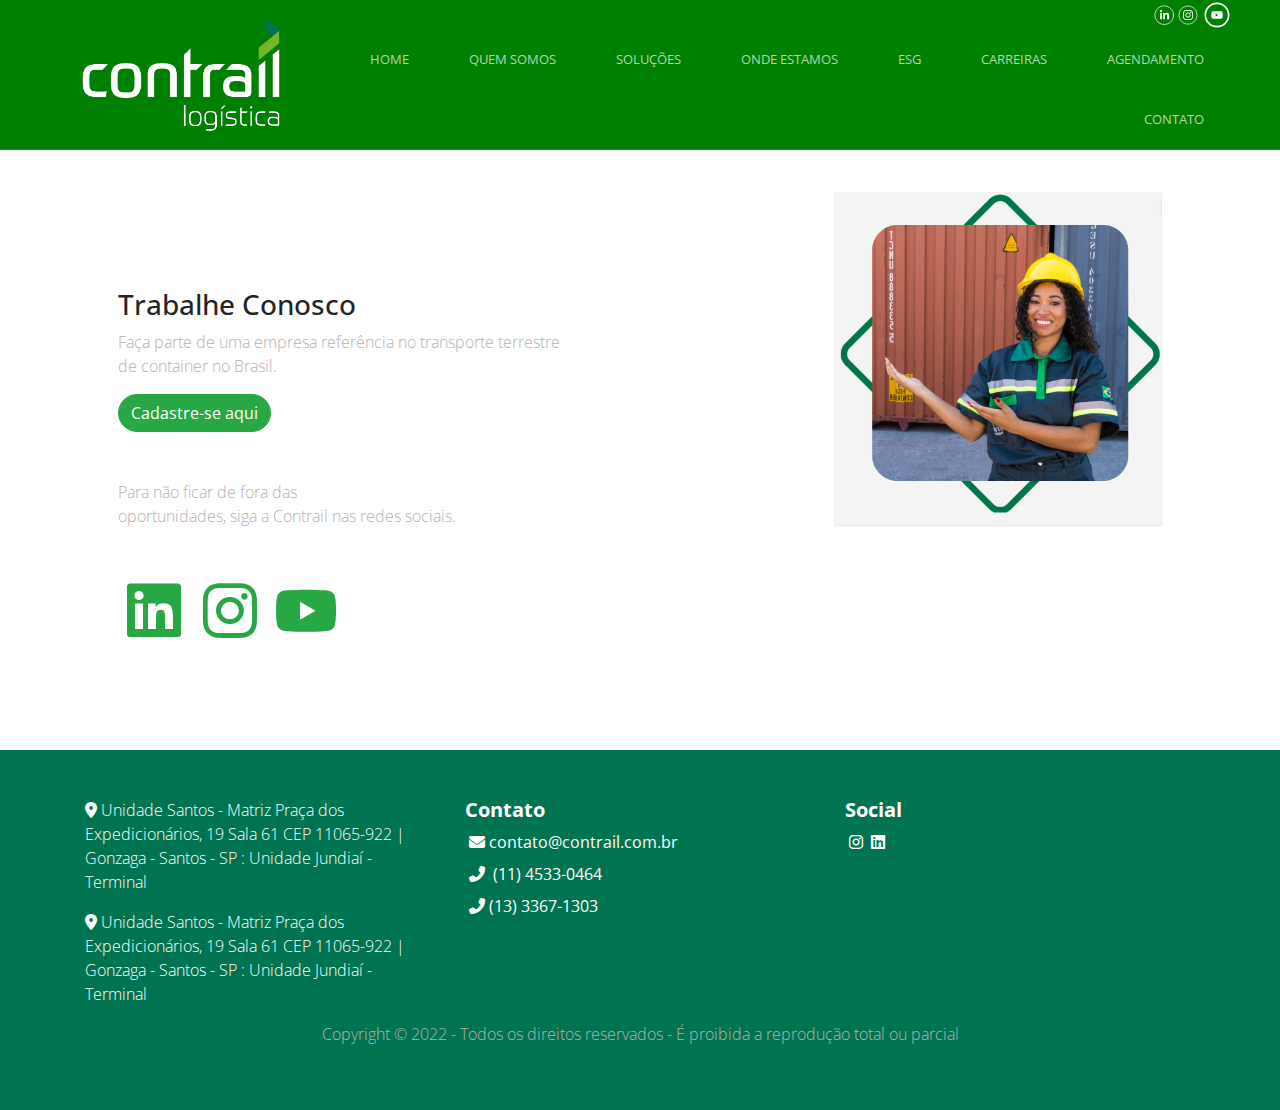
==== carreiras.html @ a0716fb5 "third commit" ====
<!doctype html>
<html lang="en">
  <head>
    <!-- Required meta tags -->
    <meta charset="utf-8">
    <meta name="viewport" content="width=device-width, initial-scale=1, shrink-to-fit=no">
    <link href="https://unpkg.com/aos@2.3.1/dist/aos.css" rel="stylesheet">
    <link href="https://fonts.googleapis.com/css?family=Open+Sans:300,400,700" rel="stylesheet">
    <link rel="stylesheet" href="https://cdnjs.cloudflare.com/ajax/libs/font-awesome/6.1.2/css/all.min.css">
    <link rel="stylesheet" href="fonts/icomoon/style.css">
<link href='https://unpkg.com/boxicons@2.1.2/css/boxicons.min.css' rel='stylesheet'>
    <link rel="stylesheet" href="css/owl.carousel.min.css">

    <!-- Bootstrap CSS -->
    <link rel="stylesheet" href="css/bootstrap.min.css">
    
    <!-- Style -->
    <link rel="stylesheet" href="css/style.css">

    <title>Website Menu #1</title>
  </head>
  <body>


    <div class="site-mobile-menu site-navbar-target">
      <div class="site-mobile-menu-header">
        <div class="site-mobile-menu-close mt-3">
          <span class="icon-close2 js-menu-toggle"></span>
        </div>
      </div>
      <div class="site-mobile-menu-body"></div>
    </div>
   
    
    <header class="site-navbar js-sticky-header site-navbar-target" role="banner">

      <div class="container-lg px-5">

        <div class="row align-items-center">
          
          <div class="col-6 col-xl-2 px-5">
            <h1 class="mb-0 site-logo">
              <a href="index.html">
                <img src="logo-2022-rgb.png" id="logoBranco" width="200px">
                <img src="logo-2022.png" id="logoPreto" width="210px">
              </a>
            </h1>
          </div>

          <div class="col-12 col-md-10 d-none d-xl-block">

            <nav class="site-navigation position-relative text-right" role="navigation">
              <div class="p-absolute text-right">
                <!-- LINKEDIN SVG -->
                <svg width="20px" height="20px" version="1.1" id="Layer_1" xmlns="http://www.w3.org/2000/svg" xmlns:xlink="http://www.w3.org/1999/xlink" x="0px" y="0px"
                   viewBox="0 0 40.9 40.4" enable-background="new 0 0 40.9 40.4" xml:space="preserve">
                <g id="XMLID_2094_">
                  <path id="XMLID_2101_" fill="none" stroke="#fff" stroke-width="1.5" stroke-miterlimit="10" d="M20.9,39.5L20.9,39.5
                    c-10.5,0-19-8.5-19-19v0c0-10.5,8.5-19,19-19h0c10.5,0,19,8.5,19,19v0C39.9,31,31.4,39.5,20.9,39.5z"/>
                  <g id="XMLID_2095_">
                    <g id="XMLID_2097_">
                      <rect id="XMLID_2100_" x="12.3" y="16.2" fill="#fff" width="3.9" height="12.7"/>
                      <ellipse id="XMLID_2098_" fill="#fff" cx="14.2" cy="12.2" rx="2.3" ry="2.3"/>
                    </g>
                    <path id="XMLID_2096_" fill="#fff" d="M22.5,22.3c0-1.8,0.8-2.9,2.4-2.9c1.4,0,2.1,1,2.1,2.9c0,1.8,0,6.7,0,6.7H31
                      c0,0,0-4.6,0-8.1c0-3.4-1.9-5.1-4.6-5.1c-2.7,0-3.8,2.1-3.8,2.1v-1.7h-3.8v12.7h3.8C22.5,28.9,22.5,24.2,22.5,22.3z"/>
                  </g>
                </g>
                </svg>
                <!-- INSTAGRAM SVG -->
                <svg width="20px" height="20px" version="1.1" id="Layer_1" xmlns="http://www.w3.org/2000/svg" xmlns:xlink="http://www.w3.org/1999/xlink" x="0px" y="0px"
                   viewBox="0 0 41.6 42.1" enable-background="new 0 0 41.6 42.1" xml:space="preserve">
                <g id="XMLID_2023_">
                  <path id="XMLID_2079_" fill="none" stroke="#fff" stroke-width="1.5" stroke-miterlimit="10" d="M20.8,40.2L20.8,40.2
                    c-10.5,0-19-8.5-19-19v0c0-10.5,8.5-19,19-19l0,0c10.5,0,19,8.5,19,19v0C39.8,31.7,31.3,40.2,20.8,40.2z"/>
                  <g id="XMLID_2024_">
                    <path id="XMLID_2076_" fill="#fff" d="M20.8,12.6c2.8,0,3.1,0,4.2,0.1c1,0,1.6,0.2,1.9,0.4c0.5,0.2,0.8,0.4,1.2,0.8
                      c0.4,0.4,0.6,0.7,0.8,1.2c0.1,0.4,0.3,0.9,0.4,1.9c0,1.1,0.1,1.4,0.1,4.2s0,3.1-0.1,4.2c0,1-0.2,1.6-0.4,1.9
                      c-0.2,0.5-0.4,0.8-0.8,1.2c-0.4,0.4-0.7,0.6-1.2,0.8c-0.4,0.1-0.9,0.3-1.9,0.4c-1.1,0.1-1.4,0.1-4.2,0.1s-3.1,0-4.2-0.1
                      c-1,0-1.6-0.2-1.9-0.4c-0.5-0.2-0.8-0.4-1.2-0.8c-0.4-0.4-0.6-0.7-0.8-1.2c-0.1-0.4-0.3-0.9-0.4-1.9c-0.1-1.1-0.1-1.4-0.1-4.2
                      s0-3.1,0.1-4.2c0-1,0.2-1.6,0.4-1.9c0.2-0.5,0.4-0.8,0.8-1.2c0.4-0.4,0.7-0.6,1.2-0.8c0.4-0.1,0.9-0.3,1.9-0.4
                      C17.7,12.6,18,12.6,20.8,12.6 M20.8,10.7c-2.8,0-3.2,0-4.3,0.1c-1.1,0.1-1.9,0.2-2.5,0.5c-0.7,0.3-1.3,0.6-1.8,1.2
                      c-0.6,0.6-0.9,1.2-1.2,1.8c-0.3,0.7-0.4,1.4-0.5,2.5c-0.1,1.1-0.1,1.5-0.1,4.3c0,2.8,0,3.2,0.1,4.3c0.1,1.1,0.2,1.9,0.5,2.5
                      c0.3,0.7,0.6,1.3,1.2,1.8c0.6,0.6,1.2,0.9,1.8,1.2c0.7,0.3,1.4,0.4,2.5,0.5c1.1,0.1,1.5,0.1,4.3,0.1c2.8,0,3.2,0,4.3-0.1
                      c1.1-0.1,1.9-0.2,2.5-0.5c0.7-0.3,1.3-0.6,1.8-1.2c0.6-0.6,0.9-1.2,1.2-1.8c0.3-0.7,0.4-1.4,0.5-2.5c0.1-1.1,0.1-1.5,0.1-4.3
                      c0-2.8,0-3.2-0.1-4.3c-0.1-1.1-0.2-1.9-0.5-2.5c-0.3-0.7-0.6-1.3-1.2-1.8c-0.6-0.6-1.2-0.9-1.8-1.2c-0.7-0.3-1.4-0.4-2.5-0.5
                      C24,10.7,23.6,10.7,20.8,10.7"/>
                    <path id="XMLID_2073_" fill="#fff" d="M20.8,15.8c-3,0-5.4,2.4-5.4,5.4c0,3,2.4,5.4,5.4,5.4c3,0,5.4-2.4,5.4-5.4
                      C26.1,18.2,23.7,15.8,20.8,15.8 M20.8,24.6c-1.9,0-3.5-1.6-3.5-3.5c0-1.9,1.6-3.5,3.5-3.5s3.5,1.6,3.5,3.5
                      C24.3,23.1,22.7,24.6,20.8,24.6"/>
                    <path id="XMLID_2025_" fill="#fff" d="M27.6,15.6c0,0.7-0.6,1.3-1.3,1.3c-0.7,0-1.3-0.6-1.3-1.3c0-0.7,0.6-1.3,1.3-1.3
                      C27,14.3,27.6,14.9,27.6,15.6"/>
                  </g>
                </g>
                </svg>
                <!-- YOUTUBE SVG -->
                <svg class="text-white" width="30px" height="30px" version="1.1" id="Layer_1" xmlns="http://www.w3.org/2000/svg" xmlns:xlink="http://www.w3.org/1999/xlink" x="0px" y="0px"
                   width="100px" height="100px" viewBox="0 0 100 100" enable-background="new 0 0 100 100" xml:space="preserve">
                <g>
                  <path fill="#fff" d="M-292.45,36.624c-1.409,0.833-2.966,1.44-4.625,1.768c-1.329-1.414-3.224-2.3-5.314-2.3
                    c-4.022,0-7.281,3.259-7.281,7.281c0,0.57,0.063,1.127,0.187,1.657c-6.05-0.301-11.415-3.2-15.008-7.606
                    c-0.628,1.076-0.986,2.328-0.986,3.662c0,2.524,1.285,4.754,3.241,6.06c-1.195-0.037-2.316-0.366-3.298-0.912
                    c-0.002,0.03-0.002,0.063-0.002,0.094c0,3.526,2.508,6.471,5.843,7.138c-0.614,0.168-1.255,0.258-1.92,0.258
                    c-0.468,0-0.924-0.047-1.368-0.131c0.927,2.891,3.613,4.997,6.8,5.055c-2.491,1.954-5.63,3.118-9.044,3.118
                    c-0.587,0-1.166-0.033-1.736-0.103c3.222,2.065,7.051,3.272,11.163,3.272c13.394,0,20.717-11.096,20.717-20.717
                    c0-0.315-0.008-0.63-0.021-0.943c1.422-1.026,2.656-2.308,3.632-3.768c-1.306,0.578-2.709,0.968-4.182,1.144
                    C-294.149,39.752-292.994,38.322-292.45,36.624z"/>
                  <path fill="#fff" d="M-310,8.225c-23.035,0-41.776,18.739-41.776,41.774S-333.035,91.775-310,91.775
                    s41.776-18.741,41.776-41.776S-286.965,8.225-310,8.225z M-310,86.035c-19.87,0-36.036-16.166-36.036-36.036
                    S-329.87,13.964-310,13.964s36.036,16.165,36.036,36.035S-290.13,86.035-310,86.035z"/>
                </g>
                <g>
                  <path fill="#fff" d="M-421.81,43.641l-0.432,5.749h-5.605v19.257h-7.377V49.39h-3.735v-5.749h3.735V39.33v-1.245
                    c0,0-0.264-6.364,7.377-6.708c3.713-0.166,6.806,0.671,6.806,0.671l-0.785,5.652c0,0-6.021-1.866-6.021,1.771v4.169H-421.81z"/>
                  <path fill="#fff" d="M-430.001,91.775c-23.033,0-41.774-18.741-41.774-41.776s18.741-41.774,41.774-41.774
                    c23.035,0,41.776,18.739,41.776,41.774S-406.966,91.775-430.001,91.775z M-430.001,13.964c-19.87,0-36.035,16.165-36.035,36.035
                    s16.165,36.036,36.035,36.036c19.872,0,36.036-16.166,36.036-36.036S-410.129,13.964-430.001,13.964z"/>
                </g>
                <g>
                  <path fill="#fff" d="M-197.374,47.231v5.754h8.038c-0.618,3.468-3.623,5.99-8.038,5.99c-4.868,0-8.823-4.118-8.823-8.988
                    c0-4.865,3.955-8.978,8.823-8.978c2.193,0,4.157,0.757,5.704,2.23v0.012l4.16-4.159c-2.557-2.379-5.883-3.842-9.864-3.842
                    c-8.149,0-14.749,6.6-14.749,14.744c0,8.152,6.6,14.754,14.749,14.754c8.519,0,14.158-5.994,14.158-14.419
                    c0-1.08-0.102-2.113-0.284-3.099H-197.374z"/>
                  <polygon fill="#fff" points="-172.485,43.547 -176.172,43.547 -176.172,48.156 -180.783,48.156 -180.783,51.842 
                    -176.172,51.842 -176.172,56.453 -172.485,56.453 -172.485,51.842 -167.876,51.842 -167.876,48.156 -172.485,48.156   "/>
                  <path fill="#fff" d="M-189.999,8.225c-23.035,0-41.776,18.739-41.776,41.774s18.741,41.776,41.776,41.776
                    s41.774-18.741,41.774-41.776S-166.964,8.225-189.999,8.225z M-189.999,86.035c-19.87,0-36.036-16.166-36.036-36.036
                    s16.166-36.035,36.036-36.035s36.034,16.165,36.034,36.035S-170.129,86.035-189.999,86.035z"/>
                </g>
                <linearGradient id="SVGID_1_" gradientUnits="userSpaceOnUse" x1="-99.5264" y1="79.5264" x2="-40.474" y2="20.474">
                  <stop  offset="0" style="stop-color:#fff"/>
                  <stop  offset="0.4002" style="stop-color:#fff"/>
                  <stop  offset="1" style="stop-color:#fff"/>
                </linearGradient>
                <path fill="#fff" d="M-51.857,37.455c-0.488-1.257-1.145-2.326-2.207-3.391c-1.066-1.063-2.133-1.72-3.393-2.209
                  c-1.219-0.471-2.611-0.796-4.648-0.888c-2.041-0.095-2.695-0.115-7.895-0.115s-5.855,0.021-7.896,0.115
                  c-2.037,0.092-3.428,0.417-4.646,0.888c-1.262,0.489-2.328,1.146-3.395,2.209c-1.063,1.064-1.717,2.134-2.205,3.391
                  c-0.473,1.219-0.799,2.612-0.891,4.649c-0.094,2.042-0.117,2.694-0.117,7.895s0.023,5.853,0.117,7.895
                  c0.092,2.04,0.418,3.431,0.891,4.648c0.488,1.26,1.143,2.329,2.205,3.392c1.066,1.065,2.133,1.721,3.395,2.211
                  c1.219,0.471,2.609,0.796,4.646,0.89c2.041,0.091,2.697,0.115,7.896,0.115s5.854-0.024,7.895-0.115
                  c2.037-0.094,3.43-0.419,4.648-0.89c1.26-0.49,2.326-1.146,3.393-2.211c1.063-1.063,1.719-2.132,2.207-3.392
                  c0.477-1.218,0.795-2.608,0.889-4.648c0.096-2.042,0.117-2.694,0.117-7.895s-0.021-5.853-0.117-7.895
                  C-51.063,40.067-51.381,38.674-51.857,37.455z M-54.412,57.738c-0.086,1.865-0.398,2.88-0.662,3.556
                  c-0.346,0.894-0.76,1.53-1.432,2.199c-0.672,0.671-1.307,1.086-2.201,1.436c-0.678,0.262-1.688,0.571-3.555,0.657
                  c-2.02,0.094-2.625,0.112-7.738,0.112c-5.115,0-5.721-0.019-7.738-0.112c-1.869-0.086-2.879-0.396-3.557-0.657
                  c-0.893-0.35-1.529-0.765-2.199-1.436c-0.67-0.669-1.086-1.306-1.434-2.199c-0.26-0.676-0.572-1.69-0.66-3.556
                  c-0.092-2.021-0.109-2.625-0.109-7.739c0-5.112,0.018-5.718,0.109-7.735c0.088-1.867,0.4-2.882,0.66-3.557
                  c0.348-0.893,0.762-1.533,1.434-2.201c0.67-0.67,1.307-1.087,2.199-1.433c0.678-0.264,1.688-0.575,3.557-0.66
                  c2.02-0.091,2.623-0.111,7.738-0.111c5.113,0,5.719,0.021,7.738,0.111c1.867,0.085,2.877,0.396,3.555,0.66
                  c0.895,0.346,1.529,0.763,2.201,1.433c0.672,0.668,1.086,1.309,1.432,2.201c0.264,0.675,0.576,1.689,0.662,3.557
                  c0.09,2.018,0.109,2.623,0.109,7.735C-54.303,55.113-54.322,55.717-54.412,57.738z M-70,40.169c-5.434,0-9.834,4.398-9.834,9.83
                  s4.4,9.834,9.834,9.834c5.432,0,9.832-4.402,9.832-9.834S-64.568,40.169-70,40.169z M-70,56.384c-3.527,0-6.383-2.859-6.383-6.385
                  c0-3.524,2.855-6.383,6.383-6.383c3.525,0,6.381,2.858,6.381,6.383C-63.619,53.524-66.475,56.384-70,56.384z M-57.48,39.78
                  c0,1.267-1.029,2.298-2.299,2.298s-2.297-1.031-2.297-2.298c0-1.271,1.027-2.301,2.297-2.301S-57.48,38.51-57.48,39.78z
                   M-70.002,8.225c-23.035,0-41.773,18.739-41.773,41.774s18.738,41.776,41.773,41.776c23.037,0,41.777-18.741,41.777-41.776
                  S-46.965,8.225-70.002,8.225z M-70.002,86.035c-19.869,0-36.033-16.166-36.033-36.036s16.164-36.035,36.033-36.035
                  c19.871,0,36.037,16.165,36.037,36.035S-50.131,86.035-70.002,86.035z"/>
                <g>
                  <path fill="#fff" d="M-179.221,154.703c-2.369-2.229-5.414-3.267-7.566-3.527c-2.057-0.247-5.549-0.408-9.277,1.167
                    c-4.008,1.695-5.9,4.466-6.816,5.885c-0.918,1.418-1.904,4.221-1.82,6.573c0.084,2.339,0.439,3.726,1.318,5.309
                    c1.061,1.9,2.629,2.601,2.943,2.769c0.318,0.167,0.662,0.219,0.93,0.06c0.332-0.201,0.365-0.561,0.416-0.678
                    s0.361-1.39,0.451-1.775c0.107-0.469-0.021-0.61-0.75-1.553c-0.91-1.177-1.303-3.396-0.9-5.665
                    c0.225-1.285,0.811-2.694,1.582-3.889c0.592-0.913,1.307-1.69,1.971-2.236c1.535-1.26,4.43-2.678,8.002-2.377
                    c3.57,0.301,5.516,1.761,6.832,3.629c1.318,1.87,1.602,4.989,0.918,8.576c-0.684,3.588-2.152,5.407-3.119,6.308
                    c-0.969,0.901-1.889,1.436-3.656,1.421c-1.973-0.021-3.104-1.638-3.27-2.837c-0.098-0.702-0.018-1.251,0.816-4.039
                    c0.969-3.232,1.336-4.288,1.053-5.957c-0.322-1.891-2-2.603-3.42-2.32c-1.502,0.301-3.121,1.786-3.506,4.307
                    c-0.41,2.69,0.6,4.736,0.6,4.736s-1.617,6.859-1.717,7.293s-1.318,5.074-1.471,6.876c-0.148,1.804,0.193,5.294,0.26,5.794
                    c0.02,0.141,0.051,0.236,0.09,0.298c0.055,0.091,0.191,0.187,0.361,0.095c0.121-0.064,0.273-0.312,0.389-0.459
                    c0.15-0.2,0.826-1.102,1.488-2.146c0.49-0.776,0.963-1.648,1.268-2.287c0.717-1.503,1.02-2.771,1.02-2.771l1.426-5.514
                    c0.936,1.635,3.152,2.595,4.947,2.67c1.957,0.082,4.279-0.335,6.502-1.922c2.217-1.582,3.621-4.078,4.197-5.48
                    c0.504-1.229,0.994-2.755,1.223-4.389c0.186-1.293,0.242-2.374,0.201-3.763C-175.391,159.821-176.914,156.874-179.221,154.703z"/>
                  <path fill="#fff" d="M-190,128.225c-23.035,0-41.775,18.739-41.775,41.774s18.74,41.776,41.775,41.776
                    s41.775-18.741,41.775-41.776S-166.965,128.225-190,128.225z M-190,206.035c-19.869,0-36.035-16.166-36.035-36.036
                    s16.166-36.035,36.035-36.035c19.871,0,36.035,16.165,36.035,36.035S-170.129,206.035-190,206.035z"/>
                </g>
                <g>
                  <path fill="#fff" d="M-430.001,128.225c-23.035,0-41.774,18.74-41.774,41.774c0,23.035,18.739,41.776,41.774,41.776
                    s41.776-18.741,41.776-41.776C-388.225,146.965-406.966,128.225-430.001,128.225z M-430.001,206.035
                    c-19.87,0-36.034-16.166-36.034-36.036s16.164-36.035,36.034-36.035s36.036,16.165,36.036,36.035S-410.131,206.035-430.001,206.035
                    z"/>
                  <path fill="#fff" d="M-442.802,156.397c-6.699,6.699-7.419,17.105-2.174,24.608l-2.3,7.074l7.072-2.302
                    c7.504,5.245,17.91,4.524,24.608-2.173c7.512-7.514,7.512-19.694,0-27.208C-423.107,148.887-435.289,148.887-442.802,156.397z
                     M-417.839,176.74c-0.176,1.223-0.329,1.398-1.308,2.258c-1.047,0.914-2.42,1.271-3.42,1.383c-0.997,0.11-2.218-0.045-4.525-0.934
                    c-2.31-0.887-5.015-2.529-7.5-4.859c-2.487-2.33-5.55-7.101-5.638-9.32s0.858-3.75,1.591-4.726
                    c0.732-0.978,1.502-0.938,2.832-0.927c0.808,0.009,0.985,0.298,1.153,0.658c0.434,0.934,1.665,3.727,1.776,4.004
                    c0.131,0.332,0.363,0.688,0.03,1.465c-0.334,0.775-1.563,2.012-1.563,2.012c-0.242,0.296-0.235,0.614,0.186,1.191
                    c0.422,0.576,1.629,2.309,3.484,3.912c1.36,1.176,3.887,2.387,4.29,2.53c0.518,0.185,0.711-0.097,0.711-0.097
                    s1.496-1.787,1.939-2.338c0.479-0.598,0.951-0.34,0.951-0.34l4.521,2.174c0.266,0.122,0.393,0.215,0.495,0.334
                    c0.147,0.17,0.135,0.51,0.135,0.51L-417.839,176.74z"/>
                </g>
                <g>
                  <path fill="#fff" d="M63.377,37.846c-8.65-0.678-18.104-0.678-26.75,0c-2.705,0.33-4.744,2.15-5.266,4.828
                    c-0.613,4.678-0.613,9.975-0.002,14.652c0.523,2.678,2.563,4.497,5.268,4.828c8.646,0.679,18.1,0.678,26.75,0
                    c2.701-0.333,4.738-2.147,5.264-4.828c0.609-4.68,0.609-9.973,0-14.652C68.115,39.994,66.078,38.18,63.377,37.846z M45.416,55.151
                    V44.85L54.584,50L45.416,55.151z"/>
                  <path fill="#fff" d="M50,8.225c-23.035,0-41.775,18.74-41.775,41.774c0,23.035,18.74,41.776,41.775,41.776
                    s41.775-18.741,41.775-41.776C91.775,26.965,73.035,8.225,50,8.225z M50,86.035c-19.871,0-36.035-16.166-36.035-36.036
                    S30.129,13.965,50,13.965c19.869,0,36.035,16.164,36.035,36.034S69.869,86.035,50,86.035z"/>
                </g>
                <g>
                  <path fill="#fff" d="M-310.001,128.225c-23.035,0-41.774,18.74-41.774,41.774c0,23.035,18.739,41.777,41.774,41.777
                    c23.035,0,41.777-18.742,41.777-41.777C-268.224,146.965-286.966,128.225-310.001,128.225z M-310.001,206.036
                    c-19.87,0-36.034-16.166-36.034-36.037c0-19.87,16.164-36.034,36.034-36.034c19.871,0,36.037,16.164,36.037,36.034
                    C-273.964,189.87-290.13,206.036-310.001,206.036z"/>
                  <rect x="-325.405" y="163.853" fill="#1276BA" width="6.749" height="21.711"/>
                  <path fill="#1276BA" d="M-321.987,154.438c-2.179,0-3.596,1.466-3.596,3.374c0,1.866,1.376,3.375,3.508,3.375
                    c2.263,0,3.64-1.509,3.64-3.375C-318.48,155.903-319.813,154.438-321.987,154.438z"/>
                  <path fill="#1276BA" d="M-302.19,163.362c-3.636,0-5.812,2.087-6.702,3.505h-0.135l-0.311-3.015h-5.857
                    c0.086,1.951,0.176,4.218,0.176,6.926v14.785h6.749v-12.521c0-0.621,0.043-1.243,0.223-1.688c0.487-1.242,1.597-2.53,3.462-2.53
                    c2.442,0,3.421,1.91,3.421,4.708v12.031h6.748v-12.83C-294.417,166.338-297.745,163.362-302.19,163.362z"/>
                </g>
                <g>
                  <path fill-rule="evenodd" clip-rule="evenodd" fill="#E54D8C" d="M50,128.225c-23.035,0-41.775,18.74-41.775,41.774
                    c0,23.035,18.74,41.776,41.775,41.776s41.775-18.741,41.775-41.776C91.775,146.965,73.035,128.225,50,128.225z M50,206.035
                    c-19.871,0-36.035-16.166-36.035-36.036S30.129,133.965,50,133.965c19.869,0,36.035,16.164,36.035,36.034
                    S69.869,206.035,50,206.035z"/>
                  <path fill-rule="evenodd" clip-rule="evenodd" fill="#E54D8C" d="M57.383,172.345c2.648,7.27,3.725,13.188,3.932,14.419
                    c4.543-3.067,7.777-7.928,8.68-13.554C69.303,172.991,63.727,171.33,57.383,172.345z"/>
                  <path fill-rule="evenodd" clip-rule="evenodd" fill="#E54D8C" d="M53.457,173.324c-11.422,3.975-15.521,11.886-15.885,12.629
                    c3.432,2.674,7.748,4.27,12.43,4.27c2.805,0,5.479-0.572,7.91-1.606c-0.303-1.775-1.479-7.958-4.32-15.336
                    C53.547,173.294,53.502,173.309,53.457,173.324z"/>
                  <path fill-rule="evenodd" clip-rule="evenodd" fill="#E54D8C" d="M51.418,170.176c0.264-0.084,0.529-0.164,0.797-0.239
                    c-0.508-1.149-1.063-2.3-1.643-3.433c-10.111,3.022-19.926,2.896-20.811,2.877c-0.006,0.206-0.012,0.412-0.012,0.619
                    c0,5.193,1.973,9.937,5.205,13.521C35.416,182.738,40.973,173.549,51.418,170.176z"/>
                  <path fill-rule="evenodd" clip-rule="evenodd" fill="#E54D8C" d="M48.9,163.394c-3.355-5.956-6.975-10.964-7.508-11.696
                    c-5.668,2.67-9.9,7.886-11.213,14.16C31.084,165.869,39.428,165.906,48.9,163.394z"/>
                  <path fill-rule="evenodd" clip-rule="evenodd" fill="#E54D8C" d="M63.424,154.872c-3.576-3.168-8.277-5.095-13.422-5.095
                    c-1.635,0-3.225,0.195-4.746,0.563c0.561,0.748,4.236,5.749,7.555,11.838C60.014,159.482,63.063,155.391,63.424,154.872z"/>
                  <path fill-rule="evenodd" clip-rule="evenodd" fill="#E54D8C" d="M54.369,165.185c0.471,0.964,0.922,1.943,1.342,2.929
                    c0.15,0.351,0.295,0.698,0.438,1.045c6.738-0.847,13.434,0.51,14.1,0.65c-0.045-4.773-1.752-9.156-4.572-12.598
                    C65.248,157.787,61.855,162.131,54.369,165.185z"/>
                </g>
                <g>
                  <path fill="#37475D" d="M-70,128.225c-23.035,0-41.775,18.741-41.775,41.774c0,23.035,18.74,41.776,41.775,41.776
                    s41.775-18.741,41.775-41.776C-28.225,146.966-46.965,128.225-70,128.225z M-70,206.035c-19.871,0-36.035-16.164-36.035-36.036
                    c0-19.87,16.164-36.034,36.035-36.034c19.869,0,36.035,16.164,36.035,36.034C-33.965,189.871-50.131,206.035-70,206.035z"/>
                  <path fill="#37475D" d="M-61.416,179.734c-0.105-0.303-0.258-0.469-0.494-0.527c-0.252-0.063-0.533,0.021-0.854,0.149
                    c-0.43,0.174-1.291,0.44-2.166,0.462c-0.91,0-2.387-0.619-2.387-2.857v-8.914h5.584c0.369,0,0.668-0.299,0.668-0.667v-5.472
                    c0-0.37-0.299-0.667-0.668-0.667h-5.557v-7.709c0-0.37-0.301-0.669-0.67-0.669h-4.748c-0.637,0-1.023,0.356-1.074,1.093
                    c-0.193,2.754-1.494,6.375-5.646,7.839c-0.451,0.16-0.754,0.586-0.754,1.068v4.552c0,0.368,0.299,0.669,0.668,0.669h3.184v9.64
                    c0,3.47,1.758,9.413,9.842,9.413h0.266c2.404-0.039,5.094-0.88,6.254-2.119c0.246-0.263,0.145-0.637,0.023-0.98L-61.416,179.734z"
                    />
                </g>
                </svg>

              </div>
              <ul class="site-menu main-menu js-clone-nav mr-auto d-none d-lg-block">
                <li class="mx-2" ><a href="index.html" class="nav-link">HOME</a></li>
                <li class="mx-2"><a href="quemsomos.html" class="nav-link">QUEM SOMOS</a></li>
                
                
                <li class="mx-2"><a href="solucoes.html" class="nav-link">SOLUÇÕES</a></li>
                <li class="mx-2"><a href="ondeestamos.html" class="nav-link">ONDE ESTAMOS</a></li>
                <li class="mx-2"><a href="esg.html" class="nav-link">ESG</a></li>
                <li class="mx-2"><a href="carreiras.html" class="nav-link">CARREIRAS</a></li>
                <li class="mx-2"><a href="http://contrail.sistemasloginfo.com.br/" class="nav-link">AGENDAMENTO</a></li>
                <li class="mx-2"><a href="">CONTATO</a></li>
                
               <!--  <li><a href="#contact-section" class="nav-link">AGENDAMENTO</a></li> -->
                <!-- <li><a href="#contact-section" class="nav-link">CONTATO</a></li>
                <li class="social"><a href="#contact-section" class="nav-link"><span class="icon-facebook"></span></a></li>
                <li class="social"><a href="#contact-section" class="nav-link"><span class="icon-twitter"></span></a></li>
                <li class="social"><a href="#contact-section" class="nav-link"><span class="icon-linkedin"></span></a></li> -->
              </ul>
            </nav>
          </div>


          <div class="col-6 d-inline-block d-xl-none ml-md-0 py-3" style="position: relative; top: 3px;"><a href="#" class="site-menu-toggle js-menu-toggle float-right"><span class="icon-menu h3"></span></a></div>
        </div>
      </div>      
    </header>
    <br><br>
    <div class="p-5 bg-white" >
      <div class="container p-5">
        <div class="row pt-5">
          <div class="col-md-8 pt-5">
            <h3 class="mt-5">Trabalhe Conosco</h3>
            <p>Faça parte de uma empresa referência no transporte terrestre<br> de container no Brasil.</p>
            <button class="btn btn-success rounded-pill">Cadastre-se aqui</button><br>
            <p class="mt-5">Para não ficar de fora das<br> oportunidades, siga a Contrail nas redes sociais.</p><br>
            <i class='text-success display-3 bx bxl-linkedin-square'></i>
            <i class='text-success display-3  bx bxl-instagram' ></i>
            <i class='text-success display-3 bx bxl-youtube' ></i>
          </div>
          <div class="col-md-4" id="carreiras_foto" data-aos="flip-left">
            <img class="img-fluid" src="menina.png">
          </div>
        </div>
      </div>
    </div>
   
    <!-- footer -->
  <div class="" style="background:#007351;">
  <footer class="container py-5">
    <div class="row">
      <div class="col-4">
        <p class="text-white">
          <i class="fa-solid fa-location-dot"></i>
        Unidade Santos - Matriz
        Praça dos Expedicionários, 19 Sala 61
        CEP 11065-922 | Gonzaga - Santos - SP
         : Unidade Jundiaí - Terminal
       </p>
        <p class="text-white">
          <i class="fa-solid fa-location-dot"></i>
        Unidade Santos - Matriz
        Praça dos Expedicionários, 19 Sala 61
        CEP 11065-922 | Gonzaga - Santos - SP
         : Unidade Jundiaí - Terminal
       </p>
      </div>

      <div class="col-4">
        <h5 class="text-white font-weight-bold">Contato</h5>
        <ul class="nav flex-column text-white ">
          <li class="nav-item mb-2"><a href="#" class="nav-link p-0 text-white "><i class="m-1 fa-solid fa-envelope"></i>contato@contrail.com.br</a></li>
          <li class="nav-item mb-2"><a href="#" class="nav-link p-0 text-white "><i class="m-1 fa-solid fa-phone-flip"></i> (11) 4533-0464</a></li>
          <li class="nav-item mb-2"><a href="#" class="nav-link p-0 text-white "><i class="m-1 fa-solid fa-phone-flip"></i>(13) 3367-1303</a></li>
        </ul>
      </div>

      <div class="col-4">
        <h5 class="text-white font-weight-bold">Social</h5>
        <div class="text-white d-flex">
          <i class="m-1 fa-brands fa-instagram"></i>
          <i class="m-1 fa-brands fa-linkedin"></i>
        </div>
      </div>
    </div>
    <div class="container text-center">
      <p>Copyright © 2022 - Todos os direitos reservados - É proibida a reprodução total ou parcial</p>
    </div>
  </footer>
</div>

    <script src="https://unpkg.com/aos@2.3.1/dist/aos.js"></script>
    <script>
      AOS.init();
    </script>
    <script src="js/jquery-3.3.1.min.js"></script>
    <script src="js/popper.min.js"></script>
    <script src="js/bootstrap.min.js"></script>
    <script src="js/jquery.sticky.js"></script>
    <script src="js/main.js"></script>
<script>
$( document ).ready(function() {
           $('#logoPreto').hide();
        $('#logoBranco').show();
});
  $(window).scroll(function() {
    var height = $(window).scrollTop();

    if(height  > 0) {
        $('#logoPreto').show();
        $('#logoBranco').hide();
    }else{
        $('#logoPreto').hide();
        $('#logoBranco').show();   
    }
});
</script>
  </body>
</html>
---- fonts/icomoon/style.css ----
@font-face {
  font-family: 'icomoon';
  src:  url('fonts/icomoon.eot?10si43');
  src:  url('fonts/icomoon.eot?10si43#iefix') format('embedded-opentype'),
    url('fonts/icomoon.ttf?10si43') format('truetype'),
    url('fonts/icomoon.woff?10si43') format('woff'),
    url('fonts/icomoon.svg?10si43#icomoon') format('svg');
  font-weight: normal;
  font-style: normal;
}

[class^="icon-"], [class*=" icon-"] {
  /* use !important to prevent issues with browser extensions that change fonts */
  font-family: 'icomoon' !important;
  speak: none;
  font-style: normal;
  font-weight: normal;
  font-variant: normal;
  text-transform: none;
  line-height: 1;

  /* Better Font Rendering =========== */
  -webkit-font-smoothing: antialiased;
  -moz-osx-font-smoothing: grayscale;
}

.icon-asterisk:before {
  content: "\f069";
}
.icon-plus:before {
  content: "\f067";
}
.icon-question:before {
  content: "\f128";
}
.icon-minus:before {
  content: "\f068";
}
.icon-glass:before {
  content: "\f000";
}
.icon-music:before {
  content: "\f001";
}
.icon-search:before {
  content: "\f002";
}
.icon-envelope-o:before {
  content: "\f003";
}
.icon-heart:before {
  content: "\f004";
}
.icon-star:before {
  content: "\f005";
}
.icon-star-o:before {
  content: "\f006";
}
.icon-user:before {
  content: "\f007";
}
.icon-film:before {
  content: "\f008";
}
.icon-th-large:before {
  content: "\f009";
}
.icon-th:before {
  content: "\f00a";
}
.icon-th-list:before {
  content: "\f00b";
}
.icon-check:before {
  content: "\f00c";
}
.icon-close:before {
  content: "\f00d";
}
.icon-remove:before {
  content: "\f00d";
}
.icon-times:before {
  content: "\f00d";
}
.icon-search-plus:before {
  content: "\f00e";
}
.icon-search-minus:before {
  content: "\f010";
}
.icon-power-off:before {
  content: "\f011";
}
.icon-signal:before {
  content: "\f012";
}
.icon-cog:before {
  content: "\f013";
}
.icon-gear:before {
  content: "\f013";
}
.icon-trash-o:before {
  content: "\f014";
}
.icon-home:before {
  content: "\f015";
}
.icon-file-o:before {
  content: "\f016";
}
.icon-clock-o:before {
  content: "\f017";
}
.icon-road:before {
  content: "\f018";
}
.icon-download:before {
  content: "\f019";
}
.icon-arrow-circle-o-down:before {
  content: "\f01a";
}
.icon-arrow-circle-o-up:before {
  content: "\f01b";
}
.icon-inbox:before {
  content: "\f01c";
}
.icon-play-circle-o:before {
  content: "\f01d";
}
.icon-repeat:before {
  content: "\f01e";
}
.icon-rotate-right:before {
  content: "\f01e";
}
.icon-refresh:before {
  content: "\f021";
}
.icon-list-alt:before {
  content: "\f022";
}
.icon-lock:before {
  content: "\f023";
}
.icon-flag:before {
  content: "\f024";
}
.icon-headphones:before {
  content: "\f025";
}
.icon-volume-off:before {
  content: "\f026";
}
.icon-volume-down:before {
  content: "\f027";
}
.icon-volume-up:before {
  content: "\f028";
}
.icon-qrcode:before {
  content: "\f029";
}
.icon-barcode:before {
  content: "\f02a";
}
.icon-tag:before {
  content: "\f02b";
}
.icon-tags:before {
  content: "\f02c";
}
.icon-book:before {
  content: "\f02d";
}
.icon-bookmark:before {
  content: "\f02e";
}
.icon-print:before {
  content: "\f02f";
}
.icon-camera:before {
  content: "\f030";
}
.icon-font:before {
  content: "\f031";
}
.icon-bold:before {
  content: "\f032";
}
.icon-italic:before {
  content: "\f033";
}
.icon-text-height:before {
  content: "\f034";
}
.icon-text-width:before {
  content: "\f035";
}
.icon-align-left:before {
  content: "\f036";
}
.icon-align-center:before {
  content: "\f037";
}
.icon-align-right:before {
  content: "\f038";
}
.icon-align-justify:before {
  content: "\f039";
}
.icon-list:before {
  content: "\f03a";
}
.icon-dedent:before {
  content: "\f03b";
}
.icon-outdent:before {
  content: "\f03b";
}
.icon-indent:before {
  content: "\f03c";
}
.icon-video-camera:before {
  content: "\f03d";
}
.icon-image:before {
  content: "\f03e";
}
.icon-photo:before {
  content: "\f03e";
}
.icon-picture-o:before {
  content: "\f03e";
}
.icon-pencil:before {
  content: "\f040";
}
.icon-map-marker:before {
  content: "\f041";
}
.icon-adjust:before {
  content: "\f042";
}
.icon-tint:before {
  content: "\f043";
}
.icon-edit:before {
  content: "\f044";
}
.icon-pencil-square-o:before {
  content: "\f044";
}
.icon-share-square-o:before {
  content: "\f045";
}
.icon-check-square-o:before {
  content: "\f046";
}
.icon-arrows:before {
  content: "\f047";
}
.icon-step-backward:before {
  content: "\f048";
}
.icon-fast-backward:before {
  content: "\f049";
}
.icon-backward:before {
  content: "\f04a";
}
.icon-play:before {
  content: "\f04b";
}
.icon-pause:before {
  content: "\f04c";
}
.icon-stop:before {
  content: "\f04d";
}
.icon-forward:before {
  content: "\f04e";
}
.icon-fast-forward:before {
  content: "\f050";
}
.icon-step-forward:before {
  content: "\f051";
}
.icon-eject:before {
  content: "\f052";
}
.icon-chevron-left:before {
  content: "\f053";
}
.icon-chevron-right:before {
  content: "\f054";
}
.icon-plus-circle:before {
  content: "\f055";
}
.icon-minus-circle:before {
  content: "\f056";
}
.icon-times-circle:before {
  content: "\f057";
}
.icon-check-circle:before {
  content: "\f058";
}
.icon-question-circle:before {
  content: "\f059";
}
.icon-info-circle:before {
  content: "\f05a";
}
.icon-crosshairs:before {
  content: "\f05b";
}
.icon-times-circle-o:before {
  content: "\f05c";
}
.icon-check-circle-o:before {
  content: "\f05d";
}
.icon-ban:before {
  content: "\f05e";
}
.icon-arrow-left:before {
  content: "\f060";
}
.icon-arrow-right:before {
  content: "\f061";
}
.icon-arrow-up:before {
  content: "\f062";
}
.icon-arrow-down:before {
  content: "\f063";
}
.icon-mail-forward:before {
  content: "\f064";
}
.icon-share:before {
  content: "\f064";
}
.icon-expand:before {
  content: "\f065";
}
.icon-compress:before {
  content: "\f066";
}
.icon-exclamation-circle:before {
  content: "\f06a";
}
.icon-gift:before {
  content: "\f06b";
}
.icon-leaf:before {
  content: "\f06c";
}
.icon-fire:before {
  content: "\f06d";
}
.icon-eye:before {
  content: "\f06e";
}
.icon-eye-slash:before {
  content: "\f070";
}
.icon-exclamation-triangle:before {
  content: "\f071";
}
.icon-warning:before {
  content: "\f071";
}
.icon-plane:before {
  content: "\f072";
}
.icon-calendar:before {
  content: "\f073";
}
.icon-random:before {
  content: "\f074";
}
.icon-comment:before {
  content: "\f075";
}
.icon-magnet:before {
  content: "\f076";
}
.icon-chevron-up:before {
  content: "\f077";
}
.icon-chevron-down:before {
  content: "\f078";
}
.icon-retweet:before {
  content: "\f079";
}
.icon-shopping-cart:before {
  content: "\f07a";
}
.icon-folder:before {
  content: "\f07b";
}
.icon-folder-open:before {
  content: "\f07c";
}
.icon-arrows-v:before {
  content: "\f07d";
}
.icon-arrows-h:before {
  content: "\f07e";
}
.icon-bar-chart:before {
  content: "\f080";
}
.icon-bar-chart-o:before {
  content: "\f080";
}
.icon-twitter-square:before {
  content: "\f081";
}
.icon-facebook-square:before {
  content: "\f082";
}
.icon-camera-retro:before {
  content: "\f083";
}
.icon-key:before {
  content: "\f084";
}
.icon-cogs:before {
  content: "\f085";
}
.icon-gears:before {
  content: "\f085";
}
.icon-comments:before {
  content: "\f086";
}
.icon-thumbs-o-up:before {
  content: "\f087";
}
.icon-thumbs-o-down:before {
  content: "\f088";
}
.icon-star-half:before {
  content: "\f089";
}
.icon-heart-o:before {
  content: "\f08a";
}
.icon-sign-out:before {
  content: "\f08b";
}
.icon-linkedin-square:before {
  content: "\f08c";
}
.icon-thumb-tack:before {
  content: "\f08d";
}
.icon-external-link:before {
  content: "\f08e";
}
.icon-sign-in:before {
  content: "\f090";
}
.icon-trophy:before {
  content: "\f091";
}
.icon-github-square:before {
  content: "\f092";
}
.icon-upload:before {
  content: "\f093";
}
.icon-lemon-o:before {
  content: "\f094";
}
.icon-phone:before {
  content: "\f095";
}
.icon-square-o:before {
  content: "\f096";
}
.icon-bookmark-o:before {
  content: "\f097";
}
.icon-phone-square:before {
  content: "\f098";
}
.icon-twitter:before {
  content: "\f099";
}
.icon-facebook:before {
  content: "\f09a";
}
.icon-facebook-f:before {
  content: "\f09a";
}
.icon-github:before {
  content: "\f09b";
}
.icon-unlock:before {
  content: "\f09c";
}
.icon-credit-card:before {
  content: "\f09d";
}
.icon-feed:before {
  content: "\f09e";
}
.icon-rss:before {
  content: "\f09e";
}
.icon-hdd-o:before {
  content: "\f0a0";
}
.icon-bullhorn:before {
  content: "\f0a1";
}
.icon-bell-o:before {
  content: "\f0a2";
}
.icon-certificate:before {
  content: "\f0a3";
}
.icon-hand-o-right:before {
  content: "\f0a4";
}
.icon-hand-o-left:before {
  content: "\f0a5";
}
.icon-hand-o-up:before {
  content: "\f0a6";
}
.icon-hand-o-down:before {
  content: "\f0a7";
}
.icon-arrow-circle-left:before {
  content: "\f0a8";
}
.icon-arrow-circle-right:before {
  content: "\f0a9";
}
.icon-arrow-circle-up:before {
  content: "\f0aa";
}
.icon-arrow-circle-down:before {
  content: "\f0ab";
}
.icon-globe:before {
  content: "\f0ac";
}
.icon-wrench:before {
  content: "\f0ad";
}
.icon-tasks:before {
  content: "\f0ae";
}
.icon-filter:before {
  content: "\f0b0";
}
.icon-briefcase:before {
  content: "\f0b1";
}
.icon-arrows-alt:before {
  content: "\f0b2";
}
.icon-group:before {
  content: "\f0c0";
}
.icon-users:before {
  content: "\f0c0";
}
.icon-chain:before {
  content: "\f0c1";
}
.icon-link:before {
  content: "\f0c1";
}
.icon-cloud:before {
  content: "\f0c2";
}
.icon-flask:before {
  content: "\f0c3";
}
.icon-cut:before {
  content: "\f0c4";
}
.icon-scissors:before {
  content: "\f0c4";
}
.icon-copy:before {
  content: "\f0c5";
}
.icon-files-o:before {
  content: "\f0c5";
}
.icon-paperclip:before {
  content: "\f0c6";
}
.icon-floppy-o:before {
  content: "\f0c7";
}
.icon-save:before {
  content: "\f0c7";
}
.icon-square:before {
  content: "\f0c8";
}
.icon-bars:before {
  content: "\f0c9";
}
.icon-navicon:before {
  content: "\f0c9";
}
.icon-reorder:before {
  content: "\f0c9";
}
.icon-list-ul:before {
  content: "\f0ca";
}
.icon-list-ol:before {
  content: "\f0cb";
}
.icon-strikethrough:before {
  content: "\f0cc";
}
.icon-underline:before {
  content: "\f0cd";
}
.icon-table:before {
  content: "\f0ce";
}
.icon-magic:before {
  content: "\f0d0";
}
.icon-truck:before {
  content: "\f0d1";
}
.icon-pinterest:before {
  content: "\f0d2";
}
.icon-pinterest-square:before {
  content: "\f0d3";
}
.icon-google-plus-square:before {
  content: "\f0d4";
}
.icon-google-plus:before {
  content: "\f0d5";
}
.icon-money:before {
  content: "\f0d6";
}
.icon-caret-down:before {
  content: "\f0d7";
}
.icon-caret-up:before {
  content: "\f0d8";
}
.icon-caret-left:before {
  content: "\f0d9";
}
.icon-caret-right:before {
  content: "\f0da";
}
.icon-columns:before {
  content: "\f0db";
}
.icon-sort:before {
  content: "\f0dc";
}
.icon-unsorted:before {
  content: "\f0dc";
}
.icon-sort-desc:before {
  content: "\f0dd";
}
.icon-sort-down:before {
  content: "\f0dd";
}
.icon-sort-asc:before {
  content: "\f0de";
}
.icon-sort-up:before {
  content: "\f0de";
}
.icon-envelope:before {
  content: "\f0e0";
}
.icon-linkedin:before {
  content: "\f0e1";
}
.icon-rotate-left:before {
  content: "\f0e2";
}
.icon-undo:before {
  content: "\f0e2";
}
.icon-gavel:before {
  content: "\f0e3";
}
.icon-legal:before {
  content: "\f0e3";
}
.icon-dashboard:before {
  content: "\f0e4";
}
.icon-tachometer:before {
  content: "\f0e4";
}
.icon-comment-o:before {
  content: "\f0e5";
}
.icon-comments-o:before {
  content: "\f0e6";
}
.icon-bolt:before {
  content: "\f0e7";
}
.icon-flash:before {
  content: "\f0e7";
}
.icon-sitemap:before {
  content: "\f0e8";
}
.icon-umbrella:before {
  content: "\f0e9";
}
.icon-clipboard:before {
  content: "\f0ea";
}
.icon-paste:before {
  content: "\f0ea";
}
.icon-lightbulb-o:before {
  content: "\f0eb";
}
.icon-exchange:before {
  content: "\f0ec";
}
.icon-cloud-download:before {
  content: "\f0ed";
}
.icon-cloud-upload:before {
  content: "\f0ee";
}
.icon-user-md:before {
  content: "\f0f0";
}
.icon-stethoscope:before {
  content: "\f0f1";
}
.icon-suitcase:before {
  content: "\f0f2";
}
.icon-bell:before {
  content: "\f0f3";
}
.icon-coffee:before {
  content: "\f0f4";
}
.icon-cutlery:before {
  content: "\f0f5";
}
.icon-file-text-o:before {
  content: "\f0f6";
}
.icon-building-o:before {
  content: "\f0f7";
}
.icon-hospital-o:before {
  content: "\f0f8";
}
.icon-ambulance:before {
  content: "\f0f9";
}
.icon-medkit:before {
  content: "\f0fa";
}
.icon-fighter-jet:before {
  content: "\f0fb";
}
.icon-beer:before {
  content: "\f0fc";
}
.icon-h-square:before {
  content: "\f0fd";
}
.icon-plus-square:before {
  content: "\f0fe";
}
.icon-angle-double-left:before {
  content: "\f100";
}
.icon-angle-double-right:before {
  content: "\f101";
}
.icon-angle-double-up:before {
  content: "\f102";
}
.icon-angle-double-down:before {
  content: "\f103";
}
.icon-angle-left:before {
  content: "\f104";
}
.icon-angle-right:before {
  content: "\f105";
}
.icon-angle-up:before {
  content: "\f106";
}
.icon-angle-down:before {
  content: "\f107";
}
.icon-desktop:before {
  content: "\f108";
}
.icon-laptop:before {
  content: "\f109";
}
.icon-tablet:before {
  content: "\f10a";
}
.icon-mobile:before {
  content: "\f10b";
}
.icon-mobile-phone:before {
  content: "\f10b";
}
.icon-circle-o:before {
  content: "\f10c";
}
.icon-quote-left:before {
  content: "\f10d";
}
.icon-quote-right:before {
  content: "\f10e";
}
.icon-spinner:before {
  content: "\f110";
}
.icon-circle:before {
  content: "\f111";
}
.icon-mail-reply:before {
  content: "\f112";
}
.icon-reply:before {
  content: "\f112";
}
.icon-github-alt:before {
  content: "\f113";
}
.icon-folder-o:before {
  content: "\f114";
}
.icon-folder-open-o:before {
  content: "\f115";
}
.icon-smile-o:before {
  content: "\f118";
}
.icon-frown-o:before {
  content: "\f119";
}
.icon-meh-o:before {
  content: "\f11a";
}
.icon-gamepad:before {
  content: "\f11b";
}
.icon-keyboard-o:before {
  content: "\f11c";
}
.icon-flag-o:before {
  content: "\f11d";
}
.icon-flag-checkered:before {
  content: "\f11e";
}
.icon-terminal:before {
  content: "\f120";
}
.icon-code:before {
  content: "\f121";
}
.icon-mail-reply-all:before {
  content: "\f122";
}
.icon-reply-all:before {
  content: "\f122";
}
.icon-star-half-empty:before {
  content: "\f123";
}
.icon-star-half-full:before {
  content: "\f123";
}
.icon-star-half-o:before {
  content: "\f123";
}
.icon-location-arrow:before {
  content: "\f124";
}
.icon-crop:before {
  content: "\f125";
}
.icon-code-fork:before {
  content: "\f126";
}
.icon-chain-broken:before {
  content: "\f127";
}
.icon-unlink:before {
  content: "\f127";
}
.icon-info:before {
  content: "\f129";
}
.icon-exclamation:before {
  content: "\f12a";
}
.icon-superscript:before {
  content: "\f12b";
}
.icon-subscript:before {
  content: "\f12c";
}
.icon-eraser:before {
  content: "\f12d";
}
.icon-puzzle-piece:before {
  content: "\f12e";
}
.icon-microphone:before {
  content: "\f130";
}
.icon-microphone-slash:before {
  content: "\f131";
}
.icon-shield:before {
  content: "\f132";
}
.icon-calendar-o:before {
  content: "\f133";
}
.icon-fire-extinguisher:before {
  content: "\f134";
}
.icon-rocket:before {
  content: "\f135";
}
.icon-maxcdn:before {
  content: "\f136";
}
.icon-chevron-circle-left:before {
  content: "\f137";
}
.icon-chevron-circle-right:before {
  content: "\f138";
}
.icon-chevron-circle-up:before {
  content: "\f139";
}
.icon-chevron-circle-down:before {
  content: "\f13a";
}
.icon-html5:before {
  content: "\f13b";
}
.icon-css3:before {
  content: "\f13c";
}
.icon-anchor:before {
  content: "\f13d";
}
.icon-unlock-alt:before {
  content: "\f13e";
}
.icon-bullseye:before {
  content: "\f140";
}
.icon-ellipsis-h:before {
  content: "\f141";
}
.icon-ellipsis-v:before {
  content: "\f142";
}
.icon-rss-square:before {
  content: "\f143";
}
.icon-play-circle:before {
  content: "\f144";
}
.icon-ticket:before {
  content: "\f145";
}
.icon-minus-square:before {
  content: "\f146";
}
.icon-minus-square-o:before {
  content: "\f147";
}
.icon-level-up:before {
  content: "\f148";
}
.icon-level-down:before {
  content: "\f149";
}
.icon-check-square:before {
  content: "\f14a";
}
.icon-pencil-square:before {
  content: "\f14b";
}
.icon-external-link-square:before {
  content: "\f14c";
}
.icon-share-square:before {
  content: "\f14d";
}
.icon-compass:before {
  content: "\f14e";
}
.icon-caret-square-o-down:before {
  content: "\f150";
}
.icon-toggle-down:before {
  content: "\f150";
}
.icon-caret-square-o-up:before {
  content: "\f151";
}
.icon-toggle-up:before {
  content: "\f151";
}
.icon-caret-square-o-right:before {
  content: "\f152";
}
.icon-toggle-right:before {
  content: "\f152";
}
.icon-eur:before {
  content: "\f153";
}
.icon-euro:before {
  content: "\f153";
}
.icon-gbp:before {
  content: "\f154";
}
.icon-dollar:before {
  content: "\f155";
}
.icon-usd:before {
  content: "\f155";
}
.icon-inr:before {
  content: "\f156";
}
.icon-rupee:before {
  content: "\f156";
}
.icon-cny:before {
  content: "\f157";
}
.icon-jpy:before {
  content: "\f157";
}
.icon-rmb:before {
  content: "\f157";
}
.icon-yen:before {
  content: "\f157";
}
.icon-rouble:before {
  content: "\f158";
}
.icon-rub:before {
  content: "\f158";
}
.icon-ruble:before {
  content: "\f158";
}
.icon-krw:before {
  content: "\f159";
}
.icon-won:before {
  content: "\f159";
}
.icon-bitcoin:before {
  content: "\f15a";
}
.icon-btc:before {
  content: "\f15a";
}
.icon-file:before {
  content: "\f15b";
}
.icon-file-text:before {
  content: "\f15c";
}
.icon-sort-alpha-asc:before {
  content: "\f15d";
}
.icon-sort-alpha-desc:before {
  content: "\f15e";
}
.icon-sort-amount-asc:before {
  content: "\f160";
}
.icon-sort-amount-desc:before {
  content: "\f161";
}
.icon-sort-numeric-asc:before {
  content: "\f162";
}
.icon-sort-numeric-desc:before {
  content: "\f163";
}
.icon-thumbs-up:before {
  content: "\f164";
}
.icon-thumbs-down:before {
  content: "\f165";
}
.icon-youtube-square:before {
  content: "\f166";
}
.icon-youtube:before {
  content: "\f167";
}
.icon-xing:before {
  content: "\f168";
}
.icon-xing-square:before {
  content: "\f169";
}
.icon-youtube-play:before {
  content: "\f16a";
}
.icon-dropbox:before {
  content: "\f16b";
}
.icon-stack-overflow:before {
  content: "\f16c";
}
.icon-instagram:before {
  content: "\f16d";
}
.icon-flickr:before {
  content: "\f16e";
}
.icon-adn:before {
  content: "\f170";
}
.icon-bitbucket:before {
  content: "\f171";
}
.icon-bitbucket-square:before {
  content: "\f172";
}
.icon-tumblr:before {
  content: "\f173";
}
.icon-tumblr-square:before {
  content: "\f174";
}
.icon-long-arrow-down:before {
  content: "\f175";
}
.icon-long-arrow-up:before {
  content: "\f176";
}
.icon-long-arrow-left:before {
  content: "\f177";
}
.icon-long-arrow-right:before {
  content: "\f178";
}
.icon-apple:before {
  content: "\f179";
}
.icon-windows:before {
  content: "\f17a";
}
.icon-android:before {
  content: "\f17b";
}
.icon-linux:before {
  content: "\f17c";
}
.icon-dribbble:before {
  content: "\f17d";
}
.icon-skype:before {
  content: "\f17e";
}
.icon-foursquare:before {
  content: "\f180";
}
.icon-trello:before {
  content: "\f181";
}
.icon-female:before {
  content: "\f182";
}
.icon-male:before {
  content: "\f183";
}
.icon-gittip:before {
  content: "\f184";
}
.icon-gratipay:before {
  content: "\f184";
}
.icon-sun-o:before {
  content: "\f185";
}
.icon-moon-o:before {
  content: "\f186";
}
.icon-archive:before {
  content: "\f187";
}
.icon-bug:before {
  content: "\f188";
}
.icon-vk:before {
  content: "\f189";
}
.icon-weibo:before {
  content: "\f18a";
}
.icon-renren:before {
  content: "\f18b";
}
.icon-pagelines:before {
  content: "\f18c";
}
.icon-stack-exchange:before {
  content: "\f18d";
}
.icon-arrow-circle-o-right:before {
  content: "\f18e";
}
.icon-arrow-circle-o-left:before {
  content: "\f190";
}
.icon-caret-square-o-left:before {
  content: "\f191";
}
.icon-toggle-left:before {
  content: "\f191";
}
.icon-dot-circle-o:before {
  content: "\f192";
}
.icon-wheelchair:before {
  content: "\f193";
}
.icon-vimeo-square:before {
  content: "\f194";
}
.icon-try:before {
  content: "\f195";
}
.icon-turkish-lira:before {
  content: "\f195";
}
.icon-plus-square-o:before {
  content: "\f196";
}
.icon-space-shuttle:before {
  content: "\f197";
}
.icon-slack:before {
  content: "\f198";
}
.icon-envelope-square:before {
  content: "\f199";
}
.icon-wordpress:before {
  content: "\f19a";
}
.icon-openid:before {
  content: "\f19b";
}
.icon-bank:before {
  content: "\f19c";
}
.icon-institution:before {
  content: "\f19c";
}
.icon-university:before {
  content: "\f19c";
}
.icon-graduation-cap:before {
  content: "\f19d";
}
.icon-mortar-board:before {
  content: "\f19d";
}
.icon-yahoo:before {
  content: "\f19e";
}
.icon-google:before {
  content: "\f1a0";
}
.icon-reddit:before {
  content: "\f1a1";
}
.icon-reddit-square:before {
  content: "\f1a2";
}
.icon-stumbleupon-circle:before {
  content: "\f1a3";
}
.icon-stumbleupon:before {
  content: "\f1a4";
}
.icon-delicious:before {
  content: "\f1a5";
}
.icon-digg:before {
  content: "\f1a6";
}
.icon-pied-piper-pp:before {
  content: "\f1a7";
}
.icon-pied-piper-alt:before {
  content: "\f1a8";
}
.icon-drupal:before {
  content: "\f1a9";
}
.icon-joomla:before {
  content: "\f1aa";
}
.icon-language:before {
  content: "\f1ab";
}
.icon-fax:before {
  content: "\f1ac";
}
.icon-building:before {
  content: "\f1ad";
}
.icon-child:before {
  content: "\f1ae";
}
.icon-paw:before {
  content: "\f1b0";
}
.icon-spoon:before {
  content: "\f1b1";
}
.icon-cube:before {
  content: "\f1b2";
}
.icon-cubes:before {
  content: "\f1b3";
}
.icon-behance:before {
  content: "\f1b4";
}
.icon-behance-square:before {
  content: "\f1b5";
}
.icon-steam:before {
  content: "\f1b6";
}
.icon-steam-square:before {
  content: "\f1b7";
}
.icon-recycle:before {
  content: "\f1b8";
}
.icon-automobile:before {
  content: "\f1b9";
}
.icon-car:before {
  content: "\f1b9";
}
.icon-cab:before {
  content: "\f1ba";
}
.icon-taxi:before {
  content: "\f1ba";
}
.icon-tree:before {
  content: "\f1bb";
}
.icon-spotify:before {
  content: "\f1bc";
}
.icon-deviantart:before {
  content: "\f1bd";
}
.icon-soundcloud:before {
  content: "\f1be";
}
.icon-database:before {
  content: "\f1c0";
}
.icon-file-pdf-o:before {
  content: "\f1c1";
}
.icon-file-word-o:before {
  content: "\f1c2";
}
.icon-file-excel-o:before {
  content: "\f1c3";
}
.icon-file-powerpoint-o:before {
  content: "\f1c4";
}
.icon-file-image-o:before {
  content: "\f1c5";
}
.icon-file-photo-o:before {
  content: "\f1c5";
}
.icon-file-picture-o:before {
  content: "\f1c5";
}
.icon-file-archive-o:before {
  content: "\f1c6";
}
.icon-file-zip-o:before {
  content: "\f1c6";
}
.icon-file-audio-o:before {
  content: "\f1c7";
}
.icon-file-sound-o:before {
  content: "\f1c7";
}
.icon-file-movie-o:before {
  content: "\f1c8";
}
.icon-file-video-o:before {
  content: "\f1c8";
}
.icon-file-code-o:before {
  content: "\f1c9";
}
.icon-vine:before {
  content: "\f1ca";
}
.icon-codepen:before {
  content: "\f1cb";
}
.icon-jsfiddle:before {
  content: "\f1cc";
}
.icon-life-bouy:before {
  content: "\f1cd";
}
.icon-life-buoy:before {
  content: "\f1cd";
}
.icon-life-ring:before {
  content: "\f1cd";
}
.icon-life-saver:before {
  content: "\f1cd";
}
.icon-support:before {
  content: "\f1cd";
}
.icon-circle-o-notch:before {
  content: "\f1ce";
}
.icon-ra:before {
  content: "\f1d0";
}
.icon-rebel:before {
  content: "\f1d0";
}
.icon-resistance:before {
  content: "\f1d0";
}
.icon-empire:before {
  content: "\f1d1";
}
.icon-ge:before {
  content: "\f1d1";
}
.icon-git-square:before {
  content: "\f1d2";
}
.icon-git:before {
  content: "\f1d3";
}
.icon-hacker-news:before {
  content: "\f1d4";
}
.icon-y-combinator-square:before {
  content: "\f1d4";
}
.icon-yc-square:before {
  content: "\f1d4";
}
.icon-tencent-weibo:before {
  content: "\f1d5";
}
.icon-qq:before {
  content: "\f1d6";
}
.icon-wechat:before {
  content: "\f1d7";
}
.icon-weixin:before {
  content: "\f1d7";
}
.icon-paper-plane:before {
  content: "\f1d8";
}
.icon-send:before {
  content: "\f1d8";
}
.icon-paper-plane-o:before {
  content: "\f1d9";
}
.icon-send-o:before {
  content: "\f1d9";
}
.icon-history:before {
  content: "\f1da";
}
.icon-circle-thin:before {
  content: "\f1db";
}
.icon-header:before {
  content: "\f1dc";
}
.icon-paragraph:before {
  content: "\f1dd";
}
.icon-sliders:before {
  content: "\f1de";
}
.icon-share-alt:before {
  content: "\f1e0";
}
.icon-share-alt-square:before {
  content: "\f1e1";
}
.icon-bomb:before {
  content: "\f1e2";
}
.icon-futbol-o:before {
  content: "\f1e3";
}
.icon-soccer-ball-o:before {
  content: "\f1e3";
}
.icon-tty:before {
  content: "\f1e4";
}
.icon-binoculars:before {
  content: "\f1e5";
}
.icon-plug:before {
  content: "\f1e6";
}
.icon-slideshare:before {
  content: "\f1e7";
}
.icon-twitch:before {
  content: "\f1e8";
}
.icon-yelp:before {
  content: "\f1e9";
}
.icon-newspaper-o:before {
  content: "\f1ea";
}
.icon-wifi:before {
  content: "\f1eb";
}
.icon-calculator:before {
  content: "\f1ec";
}
.icon-paypal:before {
  content: "\f1ed";
}
.icon-google-wallet:before {
  content: "\f1ee";
}
.icon-cc-visa:before {
  content: "\f1f0";
}
.icon-cc-mastercard:before {
  content: "\f1f1";
}
.icon-cc-discover:before {
  content: "\f1f2";
}
.icon-cc-amex:before {
  content: "\f1f3";
}
.icon-cc-paypal:before {
  content: "\f1f4";
}
.icon-cc-stripe:before {
  content: "\f1f5";
}
.icon-bell-slash:before {
  content: "\f1f6";
}
.icon-bell-slash-o:before {
  content: "\f1f7";
}
.icon-trash:before {
  content: "\f1f8";
}
.icon-copyright:before {
  content: "\f1f9";
}
.icon-at:before {
  content: "\f1fa";
}
.icon-eyedropper:before {
  content: "\f1fb";
}
.icon-paint-brush:before {
  content: "\f1fc";
}
.icon-birthday-cake:before {
  content: "\f1fd";
}
.icon-area-chart:before {
  content: "\f1fe";
}
.icon-pie-chart:before {
  content: "\f200";
}
.icon-line-chart:before {
  content: "\f201";
}
.icon-lastfm:before {
  content: "\f202";
}
.icon-lastfm-square:before {
  content: "\f203";
}
.icon-toggle-off:before {
  content: "\f204";
}
.icon-toggle-on:before {
  content: "\f205";
}
.icon-bicycle:before {
  content: "\f206";
}
.icon-bus:before {
  content: "\f207";
}
.icon-ioxhost:before {
  content: "\f208";
}
.icon-angellist:before {
  content: "\f209";
}
.icon-cc:before {
  content: "\f20a";
}
.icon-ils:before {
  content: "\f20b";
}
.icon-shekel:before {
  content: "\f20b";
}
.icon-sheqel:before {
  content: "\f20b";
}
.icon-meanpath:before {
  content: "\f20c";
}
.icon-buysellads:before {
  content: "\f20d";
}
.icon-connectdevelop:before {
  content: "\f20e";
}
.icon-dashcube:before {
  content: "\f210";
}
.icon-forumbee:before {
  content: "\f211";
}
.icon-leanpub:before {
  content: "\f212";
}
.icon-sellsy:before {
  content: "\f213";
}
.icon-shirtsinbulk:before {
  content: "\f214";
}
.icon-simplybuilt:before {
  content: "\f215";
}
.icon-skyatlas:before {
  content: "\f216";
}
.icon-cart-plus:before {
  content: "\f217";
}
.icon-cart-arrow-down:before {
  content: "\f218";
}
.icon-diamond:before {
  content: "\f219";
}
.icon-ship:before {
  content: "\f21a";
}
.icon-user-secret:before {
  content: "\f21b";
}
.icon-motorcycle:before {
  content: "\f21c";
}
.icon-street-view:before {
  content: "\f21d";
}
.icon-heartbeat:before {
  content: "\f21e";
}
.icon-venus:before {
  content: "\f221";
}
.icon-mars:before {
  content: "\f222";
}
.icon-mercury:before {
  content: "\f223";
}
.icon-intersex:before {
  content: "\f224";
}
.icon-transgender:before {
  content: "\f224";
}
.icon-transgender-alt:before {
  content: "\f225";
}
.icon-venus-double:before {
  content: "\f226";
}
.icon-mars-double:before {
  content: "\f227";
}
.icon-venus-mars:before {
  content: "\f228";
}
.icon-mars-stroke:before {
  content: "\f229";
}
.icon-mars-stroke-v:before {
  content: "\f22a";
}
.icon-mars-stroke-h:before {
  content: "\f22b";
}
.icon-neuter:before {
  content: "\f22c";
}
.icon-genderless:before {
  content: "\f22d";
}
.icon-facebook-official:before {
  content: "\f230";
}
.icon-pinterest-p:before {
  content: "\f231";
}
.icon-whatsapp:before {
  content: "\f232";
}
.icon-server:before {
  content: "\f233";
}
.icon-user-plus:before {
  content: "\f234";
}
.icon-user-times:before {
  content: "\f235";
}
.icon-bed:before {
  content: "\f236";
}
.icon-hotel:before {
  content: "\f236";
}
.icon-viacoin:before {
  content: "\f237";
}
.icon-train:before {
  content: "\f238";
}
.icon-subway:before {
  content: "\f239";
}
.icon-medium:before {
  content: "\f23a";
}
.icon-y-combinator:before {
  content: "\f23b";
}
.icon-yc:before {
  content: "\f23b";
}
.icon-optin-monster:before {
  content: "\f23c";
}
.icon-opencart:before {
  content: "\f23d";
}
.icon-expeditedssl:before {
  content: "\f23e";
}
.icon-battery:before {
  content: "\f240";
}
.icon-battery-4:before {
  content: "\f240";
}
.icon-battery-full:before {
  content: "\f240";
}
.icon-battery-3:before {
  content: "\f241";
}
.icon-battery-three-quarters:before {
  content: "\f241";
}
.icon-battery-2:before {
  content: "\f242";
}
.icon-battery-half:before {
  content: "\f242";
}
.icon-battery-1:before {
  content: "\f243";
}
.icon-battery-quarter:before {
  content: "\f243";
}
.icon-battery-0:before {
  content: "\f244";
}
.icon-battery-empty:before {
  content: "\f244";
}
.icon-mouse-pointer:before {
  content: "\f245";
}
.icon-i-cursor:before {
  content: "\f246";
}
.icon-object-group:before {
  content: "\f247";
}
.icon-object-ungroup:before {
  content: "\f248";
}
.icon-sticky-note:before {
  content: "\f249";
}
.icon-sticky-note-o:before {
  content: "\f24a";
}
.icon-cc-jcb:before {
  content: "\f24b";
}
.icon-cc-diners-club:before {
  content: "\f24c";
}
.icon-clone:before {
  content: "\f24d";
}
.icon-balance-scale:before {
  content: "\f24e";
}
.icon-hourglass-o:before {
  content: "\f250";
}
.icon-hourglass-1:before {
  content: "\f251";
}
.icon-hourglass-start:before {
  content: "\f251";
}
.icon-hourglass-2:before {
  content: "\f252";
}
.icon-hourglass-half:before {
  content: "\f252";
}
.icon-hourglass-3:before {
  content: "\f253";
}
.icon-hourglass-end:before {
  content: "\f253";
}
.icon-hourglass:before {
  content: "\f254";
}
.icon-hand-grab-o:before {
  content: "\f255";
}
.icon-hand-rock-o:before {
  content: "\f255";
}
.icon-hand-paper-o:before {
  content: "\f256";
}
.icon-hand-stop-o:before {
  content: "\f256";
}
.icon-hand-scissors-o:before {
  content: "\f257";
}
.icon-hand-lizard-o:before {
  content: "\f258";
}
.icon-hand-spock-o:before {
  content: "\f259";
}
.icon-hand-pointer-o:before {
  content: "\f25a";
}
.icon-hand-peace-o:before {
  content: "\f25b";
}
.icon-trademark:before {
  content: "\f25c";
}
.icon-registered:before {
  content: "\f25d";
}
.icon-creative-commons:before {
  content: "\f25e";
}
.icon-gg:before {
  content: "\f260";
}
.icon-gg-circle:before {
  content: "\f261";
}
.icon-tripadvisor:before {
  content: "\f262";
}
.icon-odnoklassniki:before {
  content: "\f263";
}
.icon-odnoklassniki-square:before {
  content: "\f264";
}
.icon-get-pocket:before {
  content: "\f265";
}
.icon-wikipedia-w:before {
  content: "\f266";
}
.icon-safari:before {
  content: "\f267";
}
.icon-chrome:before {
  content: "\f268";
}
.icon-firefox:before {
  content: "\f269";
}
.icon-opera:before {
  content: "\f26a";
}
.icon-internet-explorer:before {
  content: "\f26b";
}
.icon-television:before {
  content: "\f26c";
}
.icon-tv:before {
  content: "\f26c";
}
.icon-contao:before {
  content: "\f26d";
}
.icon-500px:before {
  content: "\f26e";
}
.icon-amazon:before {
  content: "\f270";
}
.icon-calendar-plus-o:before {
  content: "\f271";
}
.icon-calendar-minus-o:before {
  content: "\f272";
}
.icon-calendar-times-o:before {
  content: "\f273";
}
.icon-calendar-check-o:before {
  content: "\f274";
}
.icon-industry:before {
  content: "\f275";
}
.icon-map-pin:before {
  content: "\f276";
}
.icon-map-signs:before {
  content: "\f277";
}
.icon-map-o:before {
  content: "\f278";
}
.icon-map:before {
  content: "\f279";
}
.icon-commenting:before {
  content: "\f27a";
}
.icon-commenting-o:before {
  content: "\f27b";
}
.icon-houzz:before {
  content: "\f27c";
}
.icon-vimeo:before {
  content: "\f27d";
}
.icon-black-tie:before {
  content: "\f27e";
}
.icon-fonticons:before {
  content: "\f280";
}
.icon-reddit-alien:before {
  content: "\f281";
}
.icon-edge:before {
  content: "\f282";
}
.icon-credit-card-alt:before {
  content: "\f283";
}
.icon-codiepie:before {
  content: "\f284";
}
.icon-modx:before {
  content: "\f285";
}
.icon-fort-awesome:before {
  content: "\f286";
}
.icon-usb:before {
  content: "\f287";
}
.icon-product-hunt:before {
  content: "\f288";
}
.icon-mixcloud:before {
  content: "\f289";
}
.icon-scribd:before {
  content: "\f28a";
}
.icon-pause-circle:before {
  content: "\f28b";
}
.icon-pause-circle-o:before {
  content: "\f28c";
}
.icon-stop-circle:before {
  content: "\f28d";
}
.icon-stop-circle-o:before {
  content: "\f28e";
}
.icon-shopping-bag:before {
  content: "\f290";
}
.icon-shopping-basket:before {
  content: "\f291";
}
.icon-hashtag:before {
  content: "\f292";
}
.icon-bluetooth:before {
  content: "\f293";
}
.icon-bluetooth-b:before {
  content: "\f294";
}
.icon-percent:before {
  content: "\f295";
}
.icon-gitlab:before {
  content: "\f296";
}
.icon-wpbeginner:before {
  content: "\f297";
}
.icon-wpforms:before {
  content: "\f298";
}
.icon-envira:before {
  content: "\f299";
}
.icon-universal-access:before {
  content: "\f29a";
}
.icon-wheelchair-alt:before {
  content: "\f29b";
}
.icon-question-circle-o:before {
  content: "\f29c";
}
.icon-blind:before {
  content: "\f29d";
}
.icon-audio-description:before {
  content: "\f29e";
}
.icon-volume-control-phone:before {
  content: "\f2a0";
}
.icon-braille:before {
  content: "\f2a1";
}
.icon-assistive-listening-systems:before {
  content: "\f2a2";
}
.icon-american-sign-language-interpreting:before {
  content: "\f2a3";
}
.icon-asl-interpreting:before {
  content: "\f2a3";
}
.icon-deaf:before {
  content: "\f2a4";
}
.icon-deafness:before {
  content: "\f2a4";
}
.icon-hard-of-hearing:before {
  content: "\f2a4";
}
.icon-glide:before {
  content: "\f2a5";
}
.icon-glide-g:before {
  content: "\f2a6";
}
.icon-sign-language:before {
  content: "\f2a7";
}
.icon-signing:before {
  content: "\f2a7";
}
.icon-low-vision:before {
  content: "\f2a8";
}
.icon-viadeo:before {
  content: "\f2a9";
}
.icon-viadeo-square:before {
  content: "\f2aa";
}
.icon-snapchat:before {
  content: "\f2ab";
}
.icon-snapchat-ghost:before {
  content: "\f2ac";
}
.icon-snapchat-square:before {
  content: "\f2ad";
}
.icon-pied-piper:before {
  content: "\f2ae";
}
.icon-first-order:before {
  content: "\f2b0";
}
.icon-yoast:before {
  content: "\f2b1";
}
.icon-themeisle:before {
  content: "\f2b2";
}
.icon-google-plus-circle:before {
  content: "\f2b3";
}
.icon-google-plus-official:before {
  content: "\f2b3";
}
.icon-fa:before {
  content: "\f2b4";
}
.icon-font-awesome:before {
  content: "\f2b4";
}
.icon-handshake-o:before {
  content: "\f2b5";
}
.icon-envelope-open:before {
  content: "\f2b6";
}
.icon-envelope-open-o:before {
  content: "\f2b7";
}
.icon-linode:before {
  content: "\f2b8";
}
.icon-address-book:before {
  content: "\f2b9";
}
.icon-address-book-o:before {
  content: "\f2ba";
}
.icon-address-card:before {
  content: "\f2bb";
}
.icon-vcard:before {
  content: "\f2bb";
}
.icon-address-card-o:before {
  content: "\f2bc";
}
.icon-vcard-o:before {
  content: "\f2bc";
}
.icon-user-circle:before {
  content: "\f2bd";
}
.icon-user-circle-o:before {
  content: "\f2be";
}
.icon-user-o:before {
  content: "\f2c0";
}
.icon-id-badge:before {
  content: "\f2c1";
}
.icon-drivers-license:before {
  content: "\f2c2";
}
.icon-id-card:before {
  content: "\f2c2";
}
.icon-drivers-license-o:before {
  content: "\f2c3";
}
.icon-id-card-o:before {
  content: "\f2c3";
}
.icon-quora:before {
  content: "\f2c4";
}
.icon-free-code-camp:before {
  content: "\f2c5";
}
.icon-telegram:before {
  content: "\f2c6";
}
.icon-thermometer:before {
  content: "\f2c7";
}
.icon-thermometer-4:before {
  content: "\f2c7";
}
.icon-thermometer-full:before {
  content: "\f2c7";
}
.icon-thermometer-3:before {
  content: "\f2c8";
}
.icon-thermometer-three-quarters:before {
  content: "\f2c8";
}
.icon-thermometer-2:before {
  content: "\f2c9";
}
.icon-thermometer-half:before {
  content: "\f2c9";
}
.icon-thermometer-1:before {
  content: "\f2ca";
}
.icon-thermometer-quarter:before {
  content: "\f2ca";
}
.icon-thermometer-0:before {
  content: "\f2cb";
}
.icon-thermometer-empty:before {
  content: "\f2cb";
}
.icon-shower:before {
  content: "\f2cc";
}
.icon-bath:before {
  content: "\f2cd";
}
.icon-bathtub:before {
  content: "\f2cd";
}
.icon-s15:before {
  content: "\f2cd";
}
.icon-podcast:before {
  content: "\f2ce";
}
.icon-window-maximize:before {
  content: "\f2d0";
}
.icon-window-minimize:before {
  content: "\f2d1";
}
.icon-window-restore:before {
  content: "\f2d2";
}
.icon-times-rectangle:before {
  content: "\f2d3";
}
.icon-window-close:before {
  content: "\f2d3";
}
.icon-times-rectangle-o:before {
  content: "\f2d4";
}
.icon-window-close-o:before {
  content: "\f2d4";
}
.icon-bandcamp:before {
  content: "\f2d5";
}
.icon-grav:before {
  content: "\f2d6";
}
.icon-etsy:before {
  content: "\f2d7";
}
.icon-imdb:before {
  content: "\f2d8";
}
.icon-ravelry:before {
  content: "\f2d9";
}
.icon-eercast:before {
  content: "\f2da";
}
.icon-microchip:before {
  content: "\f2db";
}
.icon-snowflake-o:before {
  content: "\f2dc";
}
.icon-superpowers:before {
  content: "\f2dd";
}
.icon-wpexplorer:before {
  content: "\f2de";
}
.icon-meetup:before {
  content: "\f2e0";
}
.icon-3d_rotation:before {
  content: "\e84d";
}
.icon-ac_unit:before {
  content: "\eb3b";
}
.icon-alarm:before {
  content: "\e855";
}
.icon-access_alarms:before {
  content: "\e191";
}
.icon-schedule:before {
  content: "\e8b5";
}
.icon-accessibility:before {
  content: "\e84e";
}
.icon-accessible:before {
  content: "\e914";
}
.icon-account_balance:before {
  content: "\e84f";
}
.icon-account_balance_wallet:before {
  content: "\e850";
}
.icon-account_box:before {
  content: "\e851";
}
.icon-account_circle:before {
  content: "\e853";
}
.icon-adb:before {
  content: "\e60e";
}
.icon-add:before {
  content: "\e145";
}
.icon-add_a_photo:before {
  content: "\e439";
}
.icon-alarm_add:before {
  content: "\e856";
}
.icon-add_alert:before {
  content: "\e003";
}
.icon-add_box:before {
  content: "\e146";
}
.icon-add_circle:before {
  content: "\e147";
}
.icon-control_point:before {
  content: "\e3ba";
}
.icon-add_location:before {
  content: "\e567";
}
.icon-add_shopping_cart:before {
  content: "\e854";
}
.icon-queue:before {
  content: "\e03c";
}
.icon-add_to_queue:before {
  content: "\e05c";
}
.icon-adjust2:before {
  content: "\e39e";
}
.icon-airline_seat_flat:before {
  content: "\e630";
}
.icon-airline_seat_flat_angled:before {
  content: "\e631";
}
.icon-airline_seat_individual_suite:before {
  content: "\e632";
}
.icon-airline_seat_legroom_extra:before {
  content: "\e633";
}
.icon-airline_seat_legroom_normal:before {
  content: "\e634";
}
.icon-airline_seat_legroom_reduced:before {
  content: "\e635";
}
.icon-airline_seat_recline_extra:before {
  content: "\e636";
}
.icon-airline_seat_recline_normal:before {
  content: "\e637";
}
.icon-flight:before {
  content: "\e539";
}
.icon-airplanemode_inactive:before {
  content: "\e194";
}
.icon-airplay:before {
  content: "\e055";
}
.icon-airport_shuttle:before {
  content: "\eb3c";
}
.icon-alarm_off:before {
  content: "\e857";
}
.icon-alarm_on:before {
  content: "\e858";
}
.icon-album:before {
  content: "\e019";
}
.icon-all_inclusive:before {
  content: "\eb3d";
}
.icon-all_out:before {
  content: "\e90b";
}
.icon-android2:before {
  content: "\e859";
}
.icon-announcement:before {
  content: "\e85a";
}
.icon-apps:before {
  content: "\e5c3";
}
.icon-archive2:before {
  content: "\e149";
}
.icon-arrow_back:before {
  content: "\e5c4";
}
.icon-arrow_downward:before {
  content: "\e5db";
}
.icon-arrow_drop_down:before {
  content: "\e5c5";
}
.icon-arrow_drop_down_circle:before {
  content: "\e5c6";
}
.icon-arrow_drop_up:before {
  content: "\e5c7";
}
.icon-arrow_forward:before {
  content: "\e5c8";
}
.icon-arrow_upward:before {
  content: "\e5d8";
}
.icon-art_track:before {
  content: "\e060";
}
.icon-aspect_ratio:before {
  content: "\e85b";
}
.icon-poll:before {
  content: "\e801";
}
.icon-assignment:before {
  content: "\e85d";
}
.icon-assignment_ind:before {
  content: "\e85e";
}
.icon-assignment_late:before {
  content: "\e85f";
}
.icon-assignment_return:before {
  content: "\e860";
}
.icon-assignment_returned:before {
  content: "\e861";
}
.icon-assignment_turned_in:before {
  content: "\e862";
}
.icon-assistant:before {
  content: "\e39f";
}
.icon-flag2:before {
  content: "\e153";
}
.icon-attach_file:before {
  content: "\e226";
}
.icon-attach_money:before {
  content: "\e227";
}
.icon-attachment:before {
  content: "\e2bc";
}
.icon-audiotrack:before {
  content: "\e3a1";
}
.icon-autorenew:before {
  content: "\e863";
}
.icon-av_timer:before {
  content: "\e01b";
}
.icon-backspace:before {
  content: "\e14a";
}
.icon-cloud_upload:before {
  content: "\e2c3";
}
.icon-battery_alert:before {
  content: "\e19c";
}
.icon-battery_charging_full:before {
  content: "\e1a3";
}
.icon-battery_std:before {
  content: "\e1a5";
}
.icon-battery_unknown:before {
  content: "\e1a6";
}
.icon-beach_access:before {
  content: "\eb3e";
}
.icon-beenhere:before {
  content: "\e52d";
}
.icon-block:before {
  content: "\e14b";
}
.icon-bluetooth2:before {
  content: "\e1a7";
}
.icon-bluetooth_searching:before {
  content: "\e1aa";
}
.icon-bluetooth_connected:before {
  content: "\e1a8";
}
.icon-bluetooth_disabled:before {
  content: "\e1a9";
}
.icon-blur_circular:before {
  content: "\e3a2";
}
.icon-blur_linear:before {
  content: "\e3a3";
}
.icon-blur_off:before {
  content: "\e3a4";
}
.icon-blur_on:before {
  content: "\e3a5";
}
.icon-class:before {
  content: "\e86e";
}
.icon-turned_in:before {
  content: "\e8e6";
}
.icon-turned_in_not:before {
  content: "\e8e7";
}
.icon-border_all:before {
  content: "\e228";
}
.icon-border_bottom:before {
  content: "\e229";
}
.icon-border_clear:before {
  content: "\e22a";
}
.icon-border_color:before {
  content: "\e22b";
}
.icon-border_horizontal:before {
  content: "\e22c";
}
.icon-border_inner:before {
  content: "\e22d";
}
.icon-border_left:before {
  content: "\e22e";
}
.icon-border_outer:before {
  content: "\e22f";
}
.icon-border_right:before {
  content: "\e230";
}
.icon-border_style:before {
  content: "\e231";
}
.icon-border_top:before {
  content: "\e232";
}
.icon-border_vertical:before {
  content: "\e233";
}
.icon-branding_watermark:before {
  content: "\e06b";
}
.icon-brightness_1:before {
  content: "\e3a6";
}
.icon-brightness_2:before {
  content: "\e3a7";
}
.icon-brightness_3:before {
  content: "\e3a8";
}
.icon-brightness_4:before {
  content: "\e3a9";
}
.icon-brightness_low:before {
  content: "\e1ad";
}
.icon-brightness_medium:before {
  content: "\e1ae";
}
.icon-brightness_high:before {
  content: "\e1ac";
}
.icon-brightness_auto:before {
  content: "\e1ab";
}
.icon-broken_image:before {
  content: "\e3ad";
}
.icon-brush:before {
  content: "\e3ae";
}
.icon-bubble_chart:before {
  content: "\e6dd";
}
.icon-bug_report:before {
  content: "\e868";
}
.icon-build:before {
  content: "\e869";
}
.icon-burst_mode:before {
  content: "\e43c";
}
.icon-domain:before {
  content: "\e7ee";
}
.icon-business_center:before {
  content: "\eb3f";
}
.icon-cached:before {
  content: "\e86a";
}
.icon-cake:before {
  content: "\e7e9";
}
.icon-phone2:before {
  content: "\e0cd";
}
.icon-call_end:before {
  content: "\e0b1";
}
.icon-call_made:before {
  content: "\e0b2";
}
.icon-merge_type:before {
  content: "\e252";
}
.icon-call_missed:before {
  content: "\e0b4";
}
.icon-call_missed_outgoing:before {
  content: "\e0e4";
}
.icon-call_received:before {
  content: "\e0b5";
}
.icon-call_split:before {
  content: "\e0b6";
}
.icon-call_to_action:before {
  content: "\e06c";
}
.icon-camera2:before {
  content: "\e3af";
}
.icon-photo_camera:before {
  content: "\e412";
}
.icon-camera_enhance:before {
  content: "\e8fc";
}
.icon-camera_front:before {
  content: "\e3b1";
}
.icon-camera_rear:before {
  content: "\e3b2";
}
.icon-camera_roll:before {
  content: "\e3b3";
}
.icon-cancel:before {
  content: "\e5c9";
}
.icon-redeem:before {
  content: "\e8b1";
}
.icon-card_membership:before {
  content: "\e8f7";
}
.icon-card_travel:before {
  content: "\e8f8";
}
.icon-casino:before {
  content: "\eb40";
}
.icon-cast:before {
  content: "\e307";
}
.icon-cast_connected:before {
  content: "\e308";
}
.icon-center_focus_strong:before {
  content: "\e3b4";
}
.icon-center_focus_weak:before {
  content: "\e3b5";
}
.icon-change_history:before {
  content: "\e86b";
}
.icon-chat:before {
  content: "\e0b7";
}
.icon-chat_bubble:before {
  content: "\e0ca";
}
.icon-chat_bubble_outline:before {
  content: "\e0cb";
}
.icon-check2:before {
  content: "\e5ca";
}
.icon-check_box:before {
  content: "\e834";
}
.icon-check_box_outline_blank:before {
  content: "\e835";
}
.icon-check_circle:before {
  content: "\e86c";
}
.icon-navigate_before:before {
  content: "\e408";
}
.icon-navigate_next:before {
  content: "\e409";
}
.icon-child_care:before {
  content: "\eb41";
}
.icon-child_friendly:before {
  content: "\eb42";
}
.icon-chrome_reader_mode:before {
  content: "\e86d";
}
.icon-close2:before {
  content: "\e5cd";
}
.icon-clear_all:before {
  content: "\e0b8";
}
.icon-closed_caption:before {
  content: "\e01c";
}
.icon-wb_cloudy:before {
  content: "\e42d";
}
.icon-cloud_circle:before {
  content: "\e2be";
}
.icon-cloud_done:before {
  content: "\e2bf";
}
.icon-cloud_download:before {
  content: "\e2c0";
}
.icon-cloud_off:before {
  content: "\e2c1";
}
.icon-cloud_queue:before {
  content: "\e2c2";
}
.icon-code2:before {
  content: "\e86f";
}
.icon-photo_library:before {
  content: "\e413";
}
.icon-collections_bookmark:before {
  content: "\e431";
}
.icon-palette:before {
  content: "\e40a";
}
.icon-colorize:before {
  content: "\e3b8";
}
.icon-comment2:before {
  content: "\e0b9";
}
.icon-compare:before {
  content: "\e3b9";
}
.icon-compare_arrows:before {
  content: "\e915";
}
.icon-laptop2:before {
  content: "\e31e";
}
.icon-confirmation_number:before {
  content: "\e638";
}
.icon-contact_mail:before {
  content: "\e0d0";
}
.icon-contact_phone:before {
  content: "\e0cf";
}
.icon-contacts:before {
  content: "\e0ba";
}
.icon-content_copy:before {
  content: "\e14d";
}
.icon-content_cut:before {
  content: "\e14e";
}
.icon-content_paste:before {
  content: "\e14f";
}
.icon-control_point_duplicate:before {
  content: "\e3bb";
}
.icon-copyright2:before {
  content: "\e90c";
}
.icon-mode_edit:before {
  content: "\e254";
}
.icon-create_new_folder:before {
  content: "\e2cc";
}
.icon-payment:before {
  content: "\e8a1";
}
.icon-crop2:before {
  content: "\e3be";
}
.icon-crop_16_9:before {
  content: "\e3bc";
}
.icon-crop_3_2:before {
  content: "\e3bd";
}
.icon-crop_landscape:before {
  content: "\e3c3";
}
.icon-crop_7_5:before {
  content: "\e3c0";
}
.icon-crop_din:before {
  content: "\e3c1";
}
.icon-crop_free:before {
  content: "\e3c2";
}
.icon-crop_original:before {
  content: "\e3c4";
}
.icon-crop_portrait:before {
  content: "\e3c5";
}
.icon-crop_rotate:before {
  content: "\e437";
}
.icon-crop_square:before {
  content: "\e3c6";
}
.icon-dashboard2:before {
  content: "\e871";
}
.icon-data_usage:before {
  content: "\e1af";
}
.icon-date_range:before {
  content: "\e916";
}
.icon-dehaze:before {
  content: "\e3c7";
}
.icon-delete:before {
  content: "\e872";
}
.icon-delete_forever:before {
  content: "\e92b";
}
.icon-delete_sweep:before {
  content: "\e16c";
}
.icon-description:before {
  content: "\e873";
}
.icon-desktop_mac:before {
  content: "\e30b";
}
.icon-desktop_windows:before {
  content: "\e30c";
}
.icon-details:before {
  content: "\e3c8";
}
.icon-developer_board:before {
  content: "\e30d";
}
.icon-developer_mode:before {
  content: "\e1b0";
}
.icon-device_hub:before {
  content: "\e335";
}
.icon-phonelink:before {
  content: "\e326";
}
.icon-devices_other:before {
  content: "\e337";
}
.icon-dialer_sip:before {
  content: "\e0bb";
}
.icon-dialpad:before {
  content: "\e0bc";
}
.icon-directions:before {
  content: "\e52e";
}
.icon-directions_bike:before {
  content: "\e52f";
}
.icon-directions_boat:before {
  content: "\e532";
}
.icon-directions_bus:before {
  content: "\e530";
}
.icon-directions_car:before {
  content: "\e531";
}
.icon-directions_railway:before {
  content: "\e534";
}
.icon-directions_run:before {
  content: "\e566";
}
.icon-directions_transit:before {
  content: "\e535";
}
.icon-directions_walk:before {
  content: "\e536";
}
.icon-disc_full:before {
  content: "\e610";
}
.icon-dns:before {
  content: "\e875";
}
.icon-not_interested:before {
  content: "\e033";
}
.icon-do_not_disturb_alt:before {
  content: "\e611";
}
.icon-do_not_disturb_off:before {
  content: "\e643";
}
.icon-remove_circle:before {
  content: "\e15c";
}
.icon-dock:before {
  content: "\e30e";
}
.icon-done:before {
  content: "\e876";
}
.icon-done_all:before {
  content: "\e877";
}
.icon-donut_large:before {
  content: "\e917";
}
.icon-donut_small:before {
  content: "\e918";
}
.icon-drafts:before {
  content: "\e151";
}
.icon-drag_handle:before {
  content: "\e25d";
}
.icon-time_to_leave:before {
  content: "\e62c";
}
.icon-dvr:before {
  content: "\e1b2";
}
.icon-edit_location:before {
  content: "\e568";
}
.icon-eject2:before {
  content: "\e8fb";
}
.icon-markunread:before {
  content: "\e159";
}
.icon-enhanced_encryption:before {
  content: "\e63f";
}
.icon-equalizer:before {
  content: "\e01d";
}
.icon-error:before {
  content: "\e000";
}
.icon-error_outline:before {
  content: "\e001";
}
.icon-euro_symbol:before {
  content: "\e926";
}
.icon-ev_station:before {
  content: "\e56d";
}
.icon-insert_invitation:before {
  content: "\e24f";
}
.icon-event_available:before {
  content: "\e614";
}
.icon-event_busy:before {
  content: "\e615";
}
.icon-event_note:before {
  content: "\e616";
}
.icon-event_seat:before {
  content: "\e903";
}
.icon-exit_to_app:before {
  content: "\e879";
}
.icon-expand_less:before {
  content: "\e5ce";
}
.icon-expand_more:before {
  content: "\e5cf";
}
.icon-explicit:before {
  content: "\e01e";
}
.icon-explore:before {
  content: "\e87a";
}
.icon-exposure:before {
  content: "\e3ca";
}
.icon-exposure_neg_1:before {
  content: "\e3cb";
}
.icon-exposure_neg_2:before {
  content: "\e3cc";
}
.icon-exposure_plus_1:before {
  content: "\e3cd";
}
.icon-exposure_plus_2:before {
  content: "\e3ce";
}
.icon-exposure_zero:before {
  content: "\e3cf";
}
.icon-extension:before {
  content: "\e87b";
}
.icon-face:before {
  content: "\e87c";
}
.icon-fast_forward:before {
  content: "\e01f";
}
.icon-fast_rewind:before {
  content: "\e020";
}
.icon-favorite:before {
  content: "\e87d";
}
.icon-favorite_border:before {
  content: "\e87e";
}
.icon-featured_play_list:before {
  content: "\e06d";
}
.icon-featured_video:before {
  content: "\e06e";
}
.icon-sms_failed:before {
  content: "\e626";
}
.icon-fiber_dvr:before {
  content: "\e05d";
}
.icon-fiber_manual_record:before {
  content: "\e061";
}
.icon-fiber_new:before {
  content: "\e05e";
}
.icon-fiber_pin:before {
  content: "\e06a";
}
.icon-fiber_smart_record:before {
  content: "\e062";
}
.icon-get_app:before {
  content: "\e884";
}
.icon-file_upload:before {
  content: "\e2c6";
}
.icon-filter2:before {
  content: "\e3d3";
}
.icon-filter_1:before {
  content: "\e3d0";
}
.icon-filter_2:before {
  content: "\e3d1";
}
.icon-filter_3:before {
  content: "\e3d2";
}
.icon-filter_4:before {
  content: "\e3d4";
}
.icon-filter_5:before {
  content: "\e3d5";
}
.icon-filter_6:before {
  content: "\e3d6";
}
.icon-filter_7:before {
  content: "\e3d7";
}
.icon-filter_8:before {
  content: "\e3d8";
}
.icon-filter_9:before {
  content: "\e3d9";
}
.icon-filter_9_plus:before {
  content: "\e3da";
}
.icon-filter_b_and_w:before {
  content: "\e3db";
}
.icon-filter_center_focus:before {
  content: "\e3dc";
}
.icon-filter_drama:before {
  content: "\e3dd";
}
.icon-filter_frames:before {
  content: "\e3de";
}
.icon-terrain:before {
  content: "\e564";
}
.icon-filter_list:before {
  content: "\e152";
}
.icon-filter_none:before {
  content: "\e3e0";
}
.icon-filter_tilt_shift:before {
  content: "\e3e2";
}
.icon-filter_vintage:before {
  content: "\e3e3";
}
.icon-find_in_page:before {
  content: "\e880";
}
.icon-find_replace:before {
  content: "\e881";
}
.icon-fingerprint:before {
  content: "\e90d";
}
.icon-first_page:before {
  content: "\e5dc";
}
.icon-fitness_center:before {
  content: "\eb43";
}
.icon-flare:before {
  content: "\e3e4";
}
.icon-flash_auto:before {
  content: "\e3e5";
}
.icon-flash_off:before {
  content: "\e3e6";
}
.icon-flash_on:before {
  content: "\e3e7";
}
.icon-flight_land:before {
  content: "\e904";
}
.icon-flight_takeoff:before {
  content: "\e905";
}
.icon-flip:before {
  content: "\e3e8";
}
.icon-flip_to_back:before {
  content: "\e882";
}
.icon-flip_to_front:before {
  content: "\e883";
}
.icon-folder2:before {
  content: "\e2c7";
}
.icon-folder_open:before {
  content: "\e2c8";
}
.icon-folder_shared:before {
  content: "\e2c9";
}
.icon-folder_special:before {
  content: "\e617";
}
.icon-font_download:before {
  content: "\e167";
}
.icon-format_align_center:before {
  content: "\e234";
}
.icon-format_align_justify:before {
  content: "\e235";
}
.icon-format_align_left:before {
  content: "\e236";
}
.icon-format_align_right:before {
  content: "\e237";
}
.icon-format_bold:before {
  content: "\e238";
}
.icon-format_clear:before {
  content: "\e239";
}
.icon-format_color_fill:before {
  content: "\e23a";
}
.icon-format_color_reset:before {
  content: "\e23b";
}
.icon-format_color_text:before {
  content: "\e23c";
}
.icon-format_indent_decrease:before {
  content: "\e23d";
}
.icon-format_indent_increase:before {
  content: "\e23e";
}
.icon-format_italic:before {
  content: "\e23f";
}
.icon-format_line_spacing:before {
  content: "\e240";
}
.icon-format_list_bulleted:before {
  content: "\e241";
}
.icon-format_list_numbered:before {
  content: "\e242";
}
.icon-format_paint:before {
  content: "\e243";
}
.icon-format_quote:before {
  content: "\e244";
}
.icon-format_shapes:before {
  content: "\e25e";
}
.icon-format_size:before {
  content: "\e245";
}
.icon-format_strikethrough:before {
  content: "\e246";
}
.icon-format_textdirection_l_to_r:before {
  content: "\e247";
}
.icon-format_textdirection_r_to_l:before {
  content: "\e248";
}
.icon-format_underlined:before {
  content: "\e249";
}
.icon-question_answer:before {
  content: "\e8af";
}
.icon-forward2:before {
  content: "\e154";
}
.icon-forward_10:before {
  content: "\e056";
}
.icon-forward_30:before {
  content: "\e057";
}
.icon-forward_5:before {
  content: "\e058";
}
.icon-free_breakfast:before {
  content: "\eb44";
}
.icon-fullscreen:before {
  content: "\e5d0";
}
.icon-fullscreen_exit:before {
  content: "\e5d1";
}
.icon-functions:before {
  content: "\e24a";
}
.icon-g_translate:before {
  content: "\e927";
}
.icon-games:before {
  content: "\e021";
}
.icon-gavel2:before {
  content: "\e90e";
}
.icon-gesture:before {
  content: "\e155";
}
.icon-gif:before {
  content: "\e908";
}
.icon-goat:before {
  content: "\e900";
}
.icon-golf_course:before {
  content: "\eb45";
}
.icon-my_location:before {
  content: "\e55c";
}
.icon-location_searching:before {
  content: "\e1b7";
}
.icon-location_disabled:before {
  content: "\e1b6";
}
.icon-star2:before {
  content: "\e838";
}
.icon-gradient:before {
  content: "\e3e9";
}
.icon-grain:before {
  content: "\e3ea";
}
.icon-graphic_eq:before {
  content: "\e1b8";
}
.icon-grid_off:before {
  content: "\e3eb";
}
.icon-grid_on:before {
  content: "\e3ec";
}
.icon-people:before {
  content: "\e7fb";
}
.icon-group_add:before {
  content: "\e7f0";
}
.icon-group_work:before {
  content: "\e886";
}
.icon-hd:before {
  content: "\e052";
}
.icon-hdr_off:before {
  content: "\e3ed";
}
.icon-hdr_on:before {
  content: "\e3ee";
}
.icon-hdr_strong:before {
  content: "\e3f1";
}
.icon-hdr_weak:before {
  content: "\e3f2";
}
.icon-headset:before {
  content: "\e310";
}
.icon-headset_mic:before {
  content: "\e311";
}
.icon-healing:before {
  content: "\e3f3";
}
.icon-hearing:before {
  content: "\e023";
}
.icon-help:before {
  content: "\e887";
}
.icon-help_outline:before {
  content: "\e8fd";
}
.icon-high_quality:before {
  content: "\e024";
}
.icon-highlight:before {
  content: "\e25f";
}
.icon-highlight_off:before {
  content: "\e888";
}
.icon-restore:before {
  content: "\e8b3";
}
.icon-home2:before {
  content: "\e88a";
}
.icon-hot_tub:before {
  content: "\eb46";
}
.icon-local_hotel:before {
  content: "\e549";
}
.icon-hourglass_empty:before {
  content: "\e88b";
}
.icon-hourglass_full:before {
  content: "\e88c";
}
.icon-http:before {
  content: "\e902";
}
.icon-lock2:before {
  content: "\e897";
}
.icon-photo2:before {
  content: "\e410";
}
.icon-image_aspect_ratio:before {
  content: "\e3f5";
}
.icon-import_contacts:before {
  content: "\e0e0";
}
.icon-import_export:before {
  content: "\e0c3";
}
.icon-important_devices:before {
  content: "\e912";
}
.icon-inbox2:before {
  content: "\e156";
}
.icon-indeterminate_check_box:before {
  content: "\e909";
}
.icon-info2:before {
  content: "\e88e";
}
.icon-info_outline:before {
  content: "\e88f";
}
.icon-input:before {
  content: "\e890";
}
.icon-insert_comment:before {
  content: "\e24c";
}
.icon-insert_drive_file:before {
  content: "\e24d";
}
.icon-tag_faces:before {
  content: "\e420";
}
.icon-link2:before {
  content: "\e157";
}
.icon-invert_colors:before {
  content: "\e891";
}
.icon-invert_colors_off:before {
  content: "\e0c4";
}
.icon-iso:before {
  content: "\e3f6";
}
.icon-keyboard:before {
  content: "\e312";
}
.icon-keyboard_arrow_down:before {
  content: "\e313";
}
.icon-keyboard_arrow_left:before {
  content: "\e314";
}
.icon-keyboard_arrow_right:before {
  content: "\e315";
}
.icon-keyboard_arrow_up:before {
  content: "\e316";
}
.icon-keyboard_backspace:before {
  content: "\e317";
}
.icon-keyboard_capslock:before {
  content: "\e318";
}
.icon-keyboard_hide:before {
  content: "\e31a";
}
.icon-keyboard_return:before {
  content: "\e31b";
}
.icon-keyboard_tab:before {
  content: "\e31c";
}
.icon-keyboard_voice:before {
  content: "\e31d";
}
.icon-kitchen:before {
  content: "\eb47";
}
.icon-label:before {
  content: "\e892";
}
.icon-label_outline:before {
  content: "\e893";
}
.icon-language2:before {
  content: "\e894";
}
.icon-laptop_chromebook:before {
  content: "\e31f";
}
.icon-laptop_mac:before {
  content: "\e320";
}
.icon-laptop_windows:before {
  content: "\e321";
}
.icon-last_page:before {
  content: "\e5dd";
}
.icon-open_in_new:before {
  content: "\e89e";
}
.icon-layers:before {
  content: "\e53b";
}
.icon-layers_clear:before {
  content: "\e53c";
}
.icon-leak_add:before {
  content: "\e3f8";
}
.icon-leak_remove:before {
  content: "\e3f9";
}
.icon-lens:before {
  content: "\e3fa";
}
.icon-library_books:before {
  content: "\e02f";
}
.icon-library_music:before {
  content: "\e030";
}
.icon-lightbulb_outline:before {
  content: "\e90f";
}
.icon-line_style:before {
  content: "\e919";
}
.icon-line_weight:before {
  content: "\e91a";
}
.icon-linear_scale:before {
  content: "\e260";
}
.icon-linked_camera:before {
  content: "\e438";
}
.icon-list2:before {
  content: "\e896";
}
.icon-live_help:before {
  content: "\e0c6";
}
.icon-live_tv:before {
  content: "\e639";
}
.icon-local_play:before {
  content: "\e553";
}
.icon-local_airport:before {
  content: "\e53d";
}
.icon-local_atm:before {
  content: "\e53e";
}
.icon-local_bar:before {
  content: "\e540";
}
.icon-local_cafe:before {
  content: "\e541";
}
.icon-local_car_wash:before {
  content: "\e542";
}
.icon-local_convenience_store:before {
  content: "\e543";
}
.icon-restaurant_menu:before {
  content: "\e561";
}
.icon-local_drink:before {
  content: "\e544";
}
.icon-local_florist:before {
  content: "\e545";
}
.icon-local_gas_station:before {
  content: "\e546";
}
.icon-shopping_cart:before {
  content: "\e8cc";
}
.icon-local_hospital:before {
  content: "\e548";
}
.icon-local_laundry_service:before {
  content: "\e54a";
}
.icon-local_library:before {
  content: "\e54b";
}
.icon-local_mall:before {
  content: "\e54c";
}
.icon-theaters:before {
  content: "\e8da";
}
.icon-local_offer:before {
  content: "\e54e";
}
.icon-local_parking:before {
  content: "\e54f";
}
.icon-local_pharmacy:before {
  content: "\e550";
}
.icon-local_pizza:before {
  content: "\e552";
}
.icon-print2:before {
  content: "\e8ad";
}
.icon-local_shipping:before {
  content: "\e558";
}
.icon-local_taxi:before {
  content: "\e559";
}
.icon-location_city:before {
  content: "\e7f1";
}
.icon-location_off:before {
  content: "\e0c7";
}
.icon-room:before {
  content: "\e8b4";
}
.icon-lock_open:before {
  content: "\e898";
}
.icon-lock_outline:before {
  content: "\e899";
}
.icon-looks:before {
  content: "\e3fc";
}
.icon-looks_3:before {
  content: "\e3fb";
}
.icon-looks_4:before {
  content: "\e3fd";
}
.icon-looks_5:before {
  content: "\e3fe";
}
.icon-looks_6:before {
  content: "\e3ff";
}
.icon-looks_one:before {
  content: "\e400";
}
.icon-looks_two:before {
  content: "\e401";
}
.icon-sync:before {
  content: "\e627";
}
.icon-loupe:before {
  content: "\e402";
}
.icon-low_priority:before {
  content: "\e16d";
}
.icon-loyalty:before {
  content: "\e89a";
}
.icon-mail_outline:before {
  content: "\e0e1";
}
.icon-map2:before {
  content: "\e55b";
}
.icon-markunread_mailbox:before {
  content: "\e89b";
}
.icon-memory:before {
  content: "\e322";
}
.icon-menu:before {
  content: "\e5d2";
}
.icon-message:before {
  content: "\e0c9";
}
.icon-mic:before {
  content: "\e029";
}
.icon-mic_none:before {
  content: "\e02a";
}
.icon-mic_off:before {
  content: "\e02b";
}
.icon-mms:before {
  content: "\e618";
}
.icon-mode_comment:before {
  content: "\e253";
}
.icon-monetization_on:before {
  content: "\e263";
}
.icon-money_off:before {
  content: "\e25c";
}
.icon-monochrome_photos:before {
  content: "\e403";
}
.icon-mood_bad:before {
  content: "\e7f3";
}
.icon-more:before {
  content: "\e619";
}
.icon-more_horiz:before {
  content: "\e5d3";
}
.icon-more_vert:before {
  content: "\e5d4";
}
.icon-motorcycle2:before {
  content: "\e91b";
}
.icon-mouse:before {
  content: "\e323";
}
.icon-move_to_inbox:before {
  content: "\e168";
}
.icon-movie_creation:before {
  content: "\e404";
}
.icon-movie_filter:before {
  content: "\e43a";
}
.icon-multiline_chart:before {
  content: "\e6df";
}
.icon-music_note:before {
  content: "\e405";
}
.icon-music_video:before {
  content: "\e063";
}
.icon-nature:before {
  content: "\e406";
}
.icon-nature_people:before {
  content: "\e407";
}
.icon-navigation:before {
  content: "\e55d";
}
.icon-near_me:before {
  content: "\e569";
}
.icon-network_cell:before {
  content: "\e1b9";
}
.icon-network_check:before {
  content: "\e640";
}
.icon-network_locked:before {
  content: "\e61a";
}
.icon-network_wifi:before {
  content: "\e1ba";
}
.icon-new_releases:before {
  content: "\e031";
}
.icon-next_week:before {
  content: "\e16a";
}
.icon-nfc:before {
  content: "\e1bb";
}
.icon-no_encryption:before {
  content: "\e641";
}
.icon-signal_cellular_no_sim:before {
  content: "\e1ce";
}
.icon-note:before {
  content: "\e06f";
}
.icon-note_add:before {
  content: "\e89c";
}
.icon-notifications:before {
  content: "\e7f4";
}
.icon-notifications_active:before {
  content: "\e7f7";
}
.icon-notifications_none:before {
  content: "\e7f5";
}
.icon-notifications_off:before {
  content: "\e7f6";
}
.icon-notifications_paused:before {
  content: "\e7f8";
}
.icon-offline_pin:before {
  content: "\e90a";
}
.icon-ondemand_video:before {
  content: "\e63a";
}
.icon-opacity:before {
  content: "\e91c";
}
.icon-open_in_browser:before {
  content: "\e89d";
}
.icon-open_with:before {
  content: "\e89f";
}
.icon-pages:before {
  content: "\e7f9";
}
.icon-pageview:before {
  content: "\e8a0";
}
.icon-pan_tool:before {
  content: "\e925";
}
.icon-panorama:before {
  content: "\e40b";
}
.icon-radio_button_unchecked:before {
  content: "\e836";
}
.icon-panorama_horizontal:before {
  content: "\e40d";
}
.icon-panorama_vertical:before {
  content: "\e40e";
}
.icon-panorama_wide_angle:before {
  content: "\e40f";
}
.icon-party_mode:before {
  content: "\e7fa";
}
.icon-pause2:before {
  content: "\e034";
}
.icon-pause_circle_filled:before {
  content: "\e035";
}
.icon-pause_circle_outline:before {
  content: "\e036";
}
.icon-people_outline:before {
  content: "\e7fc";
}
.icon-perm_camera_mic:before {
  content: "\e8a2";
}
.icon-perm_contact_calendar:before {
  content: "\e8a3";
}
.icon-perm_data_setting:before {
  content: "\e8a4";
}
.icon-perm_device_information:before {
  content: "\e8a5";
}
.icon-person_outline:before {
  content: "\e7ff";
}
.icon-perm_media:before {
  content: "\e8a7";
}
.icon-perm_phone_msg:before {
  content: "\e8a8";
}
.icon-perm_scan_wifi:before {
  content: "\e8a9";
}
.icon-person:before {
  content: "\e7fd";
}
.icon-person_add:before {
  content: "\e7fe";
}
.icon-person_pin:before {
  content: "\e55a";
}
.icon-person_pin_circle:before {
  content: "\e56a";
}
.icon-personal_video:before {
  content: "\e63b";
}
.icon-pets:before {
  content: "\e91d";
}
.icon-phone_android:before {
  content: "\e324";
}
.icon-phone_bluetooth_speaker:before {
  content: "\e61b";
}
.icon-phone_forwarded:before {
  content: "\e61c";
}
.icon-phone_in_talk:before {
  content: "\e61d";
}
.icon-phone_iphone:before {
  content: "\e325";
}
.icon-phone_locked:before {
  content: "\e61e";
}
.icon-phone_missed:before {
  content: "\e61f";
}
.icon-phone_paused:before {
  content: "\e620";
}
.icon-phonelink_erase:before {
  content: "\e0db";
}
.icon-phonelink_lock:before {
  content: "\e0dc";
}
.icon-phonelink_off:before {
  content: "\e327";
}
.icon-phonelink_ring:before {
  content: "\e0dd";
}
.icon-phonelink_setup:before {
  content: "\e0de";
}
.icon-photo_album:before {
  content: "\e411";
}
.icon-photo_filter:before {
  content: "\e43b";
}
.icon-photo_size_select_actual:before {
  content: "\e432";
}
.icon-photo_size_select_large:before {
  content: "\e433";
}
.icon-photo_size_select_small:before {
  content: "\e434";
}
.icon-picture_as_pdf:before {
  content: "\e415";
}
.icon-picture_in_picture:before {
  content: "\e8aa";
}
.icon-picture_in_picture_alt:before {
  content: "\e911";
}
.icon-pie_chart:before {
  content: "\e6c4";
}
.icon-pie_chart_outlined:before {
  content: "\e6c5";
}
.icon-pin_drop:before {
  content: "\e55e";
}
.icon-play_arrow:before {
  content: "\e037";
}
.icon-play_circle_filled:before {
  content: "\e038";
}
.icon-play_circle_outline:before {
  content: "\e039";
}
.icon-play_for_work:before {
  content: "\e906";
}
.icon-playlist_add:before {
  content: "\e03b";
}
.icon-playlist_add_check:before {
  content: "\e065";
}
.icon-playlist_play:before {
  content: "\e05f";
}
.icon-plus_one:before {
  content: "\e800";
}
.icon-polymer:before {
  content: "\e8ab";
}
.icon-pool:before {
  content: "\eb48";
}
.icon-portable_wifi_off:before {
  content: "\e0ce";
}
.icon-portrait:before {
  content: "\e416";
}
.icon-power:before {
  content: "\e63c";
}
.icon-power_input:before {
  content: "\e336";
}
.icon-power_settings_new:before {
  content: "\e8ac";
}
.icon-pregnant_woman:before {
  content: "\e91e";
}
.icon-present_to_all:before {
  content: "\e0df";
}
.icon-priority_high:before {
  content: "\e645";
}
.icon-public:before {
  content: "\e80b";
}
.icon-publish:before {
  content: "\e255";
}
.icon-queue_music:before {
  content: "\e03d";
}
.icon-queue_play_next:before {
  content: "\e066";
}
.icon-radio:before {
  content: "\e03e";
}
.icon-radio_button_checked:before {
  content: "\e837";
}
.icon-rate_review:before {
  content: "\e560";
}
.icon-receipt:before {
  content: "\e8b0";
}
.icon-recent_actors:before {
  content: "\e03f";
}
.icon-record_voice_over:before {
  content: "\e91f";
}
.icon-redo:before {
  content: "\e15a";
}
.icon-refresh2:before {
  content: "\e5d5";
}
.icon-remove2:before {
  content: "\e15b";
}
.icon-remove_circle_outline:before {
  content: "\e15d";
}
.icon-remove_from_queue:before {
  content: "\e067";
}
.icon-visibility:before {
  content: "\e8f4";
}
.icon-remove_shopping_cart:before {
  content: "\e928";
}
.icon-reorder2:before {
  content: "\e8fe";
}
.icon-repeat2:before {
  content: "\e040";
}
.icon-repeat_one:before {
  content: "\e041";
}
.icon-replay:before {
  content: "\e042";
}
.icon-replay_10:before {
  content: "\e059";
}
.icon-replay_30:before {
  content: "\e05a";
}
.icon-replay_5:before {
  content: "\e05b";
}
.icon-reply2:before {
  content: "\e15e";
}
.icon-reply_all:before {
  content: "\e15f";
}
.icon-report:before {
  content: "\e160";
}
.icon-warning2:before {
  content: "\e002";
}
.icon-restaurant:before {
  content: "\e56c";
}
.icon-restore_page:before {
  content: "\e929";
}
.icon-ring_volume:before {
  content: "\e0d1";
}
.icon-room_service:before {
  content: "\eb49";
}
.icon-rotate_90_degrees_ccw:before {
  content: "\e418";
}
.icon-rotate_left:before {
  content: "\e419";
}
.icon-rotate_right:before {
  content: "\e41a";
}
.icon-rounded_corner:before {
  content: "\e920";
}
.icon-router:before {
  content: "\e328";
}
.icon-rowing:before {
  content: "\e921";
}
.icon-rss_feed:before {
  content: "\e0e5";
}
.icon-rv_hookup:before {
  content: "\e642";
}
.icon-satellite:before {
  content: "\e562";
}
.icon-save2:before {
  content: "\e161";
}
.icon-scanner:before {
  content: "\e329";
}
.icon-school:before {
  content: "\e80c";
}
.icon-screen_lock_landscape:before {
  content: "\e1be";
}
.icon-screen_lock_portrait:before {
  content: "\e1bf";
}
.icon-screen_lock_rotation:before {
  content: "\e1c0";
}
.icon-screen_rotation:before {
  content: "\e1c1";
}
.icon-screen_share:before {
  content: "\e0e2";
}
.icon-sd_storage:before {
  content: "\e1c2";
}
.icon-search2:before {
  content: "\e8b6";
}
.icon-security:before {
  content: "\e32a";
}
.icon-select_all:before {
  content: "\e162";
}
.icon-send2:before {
  content: "\e163";
}
.icon-sentiment_dissatisfied:before {
  content: "\e811";
}
.icon-sentiment_neutral:before {
  content: "\e812";
}
.icon-sentiment_satisfied:before {
  content: "\e813";
}
.icon-sentiment_very_dissatisfied:before {
  content: "\e814";
}
.icon-sentiment_very_satisfied:before {
  content: "\e815";
}
.icon-settings:before {
  content: "\e8b8";
}
.icon-settings_applications:before {
  content: "\e8b9";
}
.icon-settings_backup_restore:before {
  content: "\e8ba";
}
.icon-settings_bluetooth:before {
  content: "\e8bb";
}
.icon-settings_brightness:before {
  content: "\e8bd";
}
.icon-settings_cell:before {
  content: "\e8bc";
}
.icon-settings_ethernet:before {
  content: "\e8be";
}
.icon-settings_input_antenna:before {
  content: "\e8bf";
}
.icon-settings_input_composite:before {
  content: "\e8c1";
}
.icon-settings_input_hdmi:before {
  content: "\e8c2";
}
.icon-settings_input_svideo:before {
  content: "\e8c3";
}
.icon-settings_overscan:before {
  content: "\e8c4";
}
.icon-settings_phone:before {
  content: "\e8c5";
}
.icon-settings_power:before {
  content: "\e8c6";
}
.icon-settings_remote:before {
  content: "\e8c7";
}
.icon-settings_system_daydream:before {
  content: "\e1c3";
}
.icon-settings_voice:before {
  content: "\e8c8";
}
.icon-share2:before {
  content: "\e80d";
}
.icon-shop:before {
  content: "\e8c9";
}
.icon-shop_two:before {
  content: "\e8ca";
}
.icon-shopping_basket:before {
  content: "\e8cb";
}
.icon-short_text:before {
  content: "\e261";
}
.icon-show_chart:before {
  content: "\e6e1";
}
.icon-shuffle:before {
  content: "\e043";
}
.icon-signal_cellular_4_bar:before {
  content: "\e1c8";
}
.icon-signal_cellular_connected_no_internet_4_bar:before {
  content: "\e1cd";
}
.icon-signal_cellular_null:before {
  content: "\e1cf";
}
.icon-signal_cellular_off:before {
  content: "\e1d0";
}
.icon-signal_wifi_4_bar:before {
  content: "\e1d8";
}
.icon-signal_wifi_4_bar_lock:before {
  content: "\e1d9";
}
.icon-signal_wifi_off:before {
  content: "\e1da";
}
.icon-sim_card:before {
  content: "\e32b";
}
.icon-sim_card_alert:before {
  content: "\e624";
}
.icon-skip_next:before {
  content: "\e044";
}
.icon-skip_previous:before {
  content: "\e045";
}
.icon-slideshow:before {
  content: "\e41b";
}
.icon-slow_motion_video:before {
  content: "\e068";
}
.icon-stay_primary_portrait:before {
  content: "\e0d6";
}
.icon-smoke_free:before {
  content: "\eb4a";
}
.icon-smoking_rooms:before {
  content: "\eb4b";
}
.icon-textsms:before {
  content: "\e0d8";
}
.icon-snooze:before {
  content: "\e046";
}
.icon-sort2:before {
  content: "\e164";
}
.icon-sort_by_alpha:before {
  content: "\e053";
}
.icon-spa:before {
  content: "\eb4c";
}
.icon-space_bar:before {
  content: "\e256";
}
.icon-speaker:before {
  content: "\e32d";
}
.icon-speaker_group:before {
  content: "\e32e";
}
.icon-speaker_notes:before {
  content: "\e8cd";
}
.icon-speaker_notes_off:before {
  content: "\e92a";
}
.icon-speaker_phone:before {
  content: "\e0d2";
}
.icon-spellcheck:before {
  content: "\e8ce";
}
.icon-star_border:before {
  content: "\e83a";
}
.icon-star_half:before {
  content: "\e839";
}
.icon-stars:before {
  content: "\e8d0";
}
.icon-stay_primary_landscape:before {
  content: "\e0d5";
}
.icon-stop2:before {
  content: "\e047";
}
.icon-stop_screen_share:before {
  content: "\e0e3";
}
.icon-storage:before {
  content: "\e1db";
}
.icon-store_mall_directory:before {
  content: "\e563";
}
.icon-straighten:before {
  content: "\e41c";
}
.icon-streetview:before {
  content: "\e56e";
}
.icon-strikethrough_s:before {
  content: "\e257";
}
.icon-style:before {
  content: "\e41d";
}
.icon-subdirectory_arrow_left:before {
  content: "\e5d9";
}
.icon-subdirectory_arrow_right:before {
  content: "\e5da";
}
.icon-subject:before {
  content: "\e8d2";
}
.icon-subscriptions:before {
  content: "\e064";
}
.icon-subtitles:before {
  content: "\e048";
}
.icon-subway2:before {
  content: "\e56f";
}
.icon-supervisor_account:before {
  content: "\e8d3";
}
.icon-surround_sound:before {
  content: "\e049";
}
.icon-swap_calls:before {
  content: "\e0d7";
}
.icon-swap_horiz:before {
  content: "\e8d4";
}
.icon-swap_vert:before {
  content: "\e8d5";
}
.icon-swap_vertical_circle:before {
  content: "\e8d6";
}
.icon-switch_camera:before {
  content: "\e41e";
}
.icon-switch_video:before {
  content: "\e41f";
}
.icon-sync_disabled:before {
  content: "\e628";
}
.icon-sync_problem:before {
  content: "\e629";
}
.icon-system_update:before {
  content: "\e62a";
}
.icon-system_update_alt:before {
  content: "\e8d7";
}
.icon-tab:before {
  content: "\e8d8";
}
.icon-tab_unselected:before {
  content: "\e8d9";
}
.icon-tablet2:before {
  content: "\e32f";
}
.icon-tablet_android:before {
  content: "\e330";
}
.icon-tablet_mac:before {
  content: "\e331";
}
.icon-tap_and_play:before {
  content: "\e62b";
}
.icon-text_fields:before {
  content: "\e262";
}
.icon-text_format:before {
  content: "\e165";
}
.icon-texture:before {
  content: "\e421";
}
.icon-thumb_down:before {
  content: "\e8db";
}
.icon-thumb_up:before {
  content: "\e8dc";
}
.icon-thumbs_up_down:before {
  content: "\e8dd";
}
.icon-timelapse:before {
  content: "\e422";
}
.icon-timeline:before {
  content: "\e922";
}
.icon-timer:before {
  content: "\e425";
}
.icon-timer_10:before {
  content: "\e423";
}
.icon-timer_3:before {
  content: "\e424";
}
.icon-timer_off:before {
  content: "\e426";
}
.icon-title:before {
  content: "\e264";
}
.icon-toc:before {
  content: "\e8de";
}
.icon-today:before {
  content: "\e8df";
}
.icon-toll:before {
  content: "\e8e0";
}
.icon-tonality:before {
  content: "\e427";
}
.icon-touch_app:before {
  content: "\e913";
}
.icon-toys:before {
  content: "\e332";
}
.icon-track_changes:before {
  content: "\e8e1";
}
.icon-traffic:before {
  content: "\e565";
}
.icon-train2:before {
  content: "\e570";
}
.icon-tram:before {
  content: "\e571";
}
.icon-transfer_within_a_station:before {
  content: "\e572";
}
.icon-transform:before {
  content: "\e428";
}
.icon-translate:before {
  content: "\e8e2";
}
.icon-trending_down:before {
  content: "\e8e3";
}
.icon-trending_flat:before {
  content: "\e8e4";
}
.icon-trending_up:before {
  content: "\e8e5";
}
.icon-tune:before {
  content: "\e429";
}
.icon-tv2:before {
  content: "\e333";
}
.icon-unarchive:before {
  content: "\e169";
}
.icon-undo2:before {
  content: "\e166";
}
.icon-unfold_less:before {
  content: "\e5d6";
}
.icon-unfold_more:before {
  content: "\e5d7";
}
.icon-update:before {
  content: "\e923";
}
.icon-usb2:before {
  content: "\e1e0";
}
.icon-verified_user:before {
  content: "\e8e8";
}
.icon-vertical_align_bottom:before {
  content: "\e258";
}
.icon-vertical_align_center:before {
  content: "\e259";
}
.icon-vertical_align_top:before {
  content: "\e25a";
}
.icon-vibration:before {
  content: "\e62d";
}
.icon-video_call:before {
  content: "\e070";
}
.icon-video_label:before {
  content: "\e071";
}
.icon-video_library:before {
  content: "\e04a";
}
.icon-videocam:before {
  content: "\e04b";
}
.icon-videocam_off:before {
  content: "\e04c";
}
.icon-videogame_asset:before {
  content: "\e338";
}
.icon-view_agenda:before {
  content: "\e8e9";
}
.icon-view_array:before {
  content: "\e8ea";
}
.icon-view_carousel:before {
  content: "\e8eb";
}
.icon-view_column:before {
  content: "\e8ec";
}
.icon-view_comfy:before {
  content: "\e42a";
}
.icon-view_compact:before {
  content: "\e42b";
}
.icon-view_day:before {
  content: "\e8ed";
}
.icon-view_headline:before {
  content: "\e8ee";
}
.icon-view_list:before {
  content: "\e8ef";
}
.icon-view_module:before {
  content: "\e8f0";
}
.icon-view_quilt:before {
  content: "\e8f1";
}
.icon-view_stream:before {
  content: "\e8f2";
}
.icon-view_week:before {
  content: "\e8f3";
}
.icon-vignette:before {
  content: "\e435";
}
.icon-visibility_off:before {
  content: "\e8f5";
}
.icon-voice_chat:before {
  content: "\e62e";
}
.icon-voicemail:before {
  content: "\e0d9";
}
.icon-volume_down:before {
  content: "\e04d";
}
.icon-volume_mute:before {
  content: "\e04e";
}
.icon-volume_off:before {
  content: "\e04f";
}
.icon-volume_up:before {
  content: "\e050";
}
.icon-vpn_key:before {
  content: "\e0da";
}
.icon-vpn_lock:before {
  content: "\e62f";
}
.icon-wallpaper:before {
  content: "\e1bc";
}
.icon-watch:before {
  content: "\e334";
}
.icon-watch_later:before {
  content: "\e924";
}
.icon-wb_auto:before {
  content: "\e42c";
}
.icon-wb_incandescent:before {
  content: "\e42e";
}
.icon-wb_iridescent:before {
  content: "\e436";
}
.icon-wb_sunny:before {
  content: "\e430";
}
.icon-wc:before {
  content: "\e63d";
}
.icon-web:before {
  content: "\e051";
}
.icon-web_asset:before {
  content: "\e069";
}
.icon-weekend:before {
  content: "\e16b";
}
.icon-whatshot:before {
  content: "\e80e";
}
.icon-widgets:before {
  content: "\e1bd";
}
.icon-wifi2:before {
  content: "\e63e";
}
.icon-wifi_lock:before {
  content: "\e1e1";
}
.icon-wifi_tethering:before {
  content: "\e1e2";
}
.icon-work:before {
  content: "\e8f9";
}
.icon-wrap_text:before {
  content: "\e25b";
}
.icon-youtube_searched_for:before {
  content: "\e8fa";
}
.icon-zoom_in:before {
  content: "\e8ff";
}
.icon-zoom_out:before {
  content: "\e901";
}
.icon-zoom_out_map:before {
  content: "\e56b";
}
---- css/style.css ----
body {
  font-family: "Open Sans", -apple-system, BlinkMacSystemFont, "Segoe UI", Roboto, "Helvetica Neue", Arial, "Noto Sans", sans-serif, "Apple Color Emoji", "Segoe UI Emoji", "Segoe UI Symbol", "Noto Color Emoji";
  background-color: ;
  /*height: 200vh;*/
  overflow-x:hidden;
  position: relative; }
  body:before {
    content: "";
    position: absolute;
    top: 0;
    left: 0;
    right: 0;
    bottom: 0;
    background: rgba(0, 0, 0, 0.5);
    -webkit-transition: .3s all ease;
    -o-transition: .3s all ease;
    transition: .3s all ease;
    opacity: 0;
   /* visibility: hidden;*/
    z-index: 1; }
  body.offcanvas-menu:before {
    opacity: 1;
    visibility: visible; }

p {
  color: #b3b3b3;
  font-weight: 300; }

h1, h2, h3, h4, h5, h6,
.h1, .h2, .h3, .h4, .h5, .h6 {
  font-family: "Open Sans", -apple-system, BlinkMacSystemFont, "Segoe UI", Roboto, "Helvetica Neue", Arial, "Noto Sans", sans-serif, "Apple Color Emoji", "Segoe UI Emoji", "Segoe UI Symbol", "Noto Color Emoji"; }

a {
  -webkit-transition: .3s all ease;
  -o-transition: .3s all ease;
  transition: .3s all ease; }
  a, a:hover {
    text-decoration: none !important; }

.hero {
  height: 100vh;
  width: 100%;
  background-image:url("../wallpaper.jpg");
  background-position: center;
  background-repeat: no-repeat;
  background-size: cover;
  position: relative;
/*  opacity:0.5;#007749*/
 }

.hero2 {
  height: 100vh;
  width: 100%;
  background-image:url("../quemsomoswallpaper.png");
  background-position: center;
  background-repeat: no-repeat;
  background-size: cover;
  position: relative;
/*  opacity:0.5;#007749*/
 }
 .hero3 {
  height: 30vh;
  width: 100%;
  background-image:url("../nature.png");
  background-position: center;
  background-repeat: no-repeat;
  background-size: cover;
  position: relative;
/*  opacity:0.5;#007749*/
 }
  .hero4 {
  height: 30vh;
  width: 100%;
  background-image:url("../ondeestamoswallpaper.png");
  background-position: center;
  background-repeat: no-repeat;
  background-size: cover;
  position: relative;
/*  opacity:0.5;#007749*/
 }
#navio{
  height:300px;
  background-image:url("../wallpaper.jpg");
  background-position: center;
  background-repeat: no-repeat;
  background-size: cover;
}
.site-navbar {
background:#008000;
  margin-bottom: 0px;
  z-index: 1999;
  position: absolute;
  top: 0;
  width: 100%; }
  .site-navbar .site-logo {
    position: relative;
    left: 0;
    font-size: 24px; }
  .site-navbar .site-navigation .site-menu {
    margin-bottom: 0; }
    .site-navbar .site-navigation .site-menu .active {
      color: #007bff;
      display: inline-block;
      padding: 20px 20px; }
    .site-navbar .site-navigation .site-menu a {
      text-decoration: none !important;
      display: inline-block; }
    .site-navbar .site-navigation .site-menu > li {
      display: inline-block; }
      .site-navbar .site-navigation .site-menu > li > a {
        padding: 20px 20px;
        font-size: 13px;
        text-transform: uppercase;
        display: inline-block;
        text-decoration: none !important; }
        .site-navbar .site-navigation .site-menu > li > a:hover {
          color: #007bff; }
      .site-navbar .site-navigation .site-menu > li.social > a {
        padding-left: 5px;
        padding-right: 5px; }
    .site-navbar .site-navigation .site-menu .has-children {
      position: relative; }
      .site-navbar .site-navigation .site-menu .has-children > a {
        position: relative;
        padding-right: 20px; }
        .site-navbar .site-navigation .site-menu .has-children > a:before {
          position: absolute;
          content: "\e313";
          font-size: 16px;
          top: 50%;
          right: 0;
          -webkit-transform: translateY(-50%);
          -ms-transform: translateY(-50%);
          transform: translateY(-50%);
          font-family: 'icomoon'; }
      .site-navbar .site-navigation .site-menu .has-children .dropdown {
        visibility: hidden;
        opacity: 0;
        top: 100%;
        position: absolute;
        text-align: left;
        border-top: 2px solid #007bff;
        -webkit-box-shadow: 0 2px 10px -2px rgba(0, 0, 0, 0.1);
        box-shadow: 0 2px 10px -2px rgba(0, 0, 0, 0.1);
        padding: 0px 0;
        margin-top: 20px;
        margin-left: 0px;
        background: #fff;
        -webkit-transition: 0.2s 0s;
        -o-transition: 0.2s 0s;
        transition: 0.2s 0s; }
        .site-navbar .site-navigation .site-menu .has-children .dropdown.arrow-top {
          position: absolute; }
          .site-navbar .site-navigation .site-menu .has-children .dropdown.arrow-top:before {
            bottom: 100%;
            left: 20%;
            border: solid transparent;
            content: " ";
            height: 0;
            width: 0;
            position: absolute;
            pointer-events: none; }
          .site-navbar .site-navigation .site-menu .has-children .dropdown.arrow-top:before {
            border-color: rgba(136, 183, 213, 0);
            border-bottom-color: #fff;
            border-width: 10px;
            margin-left: -10px; }
        .site-navbar .site-navigation .site-menu .has-children .dropdown a {
          text-transform: none;
          letter-spacing: normal;
          -webkit-transition: 0s all;
          -o-transition: 0s all;
          transition: 0s all;
          color: #000; }
        .site-navbar .site-navigation .site-menu .has-children .dropdown .active {
          color: #007bff !important; }
        .site-navbar .site-navigation .site-menu .has-children .dropdown > li {
          list-style: none;
          padding: 0;
          margin: 0;
          min-width: 210px; }
          .site-navbar .site-navigation .site-menu .has-children .dropdown > li > a {
            padding: 9px 20px;
            display: block; }
            .site-navbar .site-navigation .site-menu .has-children .dropdown > li > a:hover {
              background: #eff1f3;
              color: #000; }
          .site-navbar .site-navigation .site-menu .has-children .dropdown > li.has-children > a:before {
            content: "\e315";
            right: 20px; }
          .site-navbar .site-navigation .site-menu .has-children .dropdown > li.has-children > .dropdown, .site-navbar .site-navigation .site-menu .has-children .dropdown > li.has-children > ul {
            left: 100%;
            top: 0; }
      .site-navbar .site-navigation .site-menu .has-children:hover > a, .site-navbar .site-navigation .site-menu .has-children:focus > a, .site-navbar .site-navigation .site-menu .has-children:active > a {
        color: #007bff; }
      .site-navbar .site-navigation .site-menu .has-children:hover, .site-navbar .site-navigation .site-menu .has-children:focus, .site-navbar .site-navigation .site-menu .has-children:active {
        cursor: pointer; }
        .site-navbar .site-navigation .site-menu .has-children:hover > .dropdown, .site-navbar .site-navigation .site-menu .has-children:focus > .dropdown, .site-navbar .site-navigation .site-menu .has-children:active > .dropdown {
          -webkit-transition-delay: 0s;
          -o-transition-delay: 0s;
          transition-delay: 0s;
          margin-top: 0px;
          visibility: visible;
          opacity: 1; }

.site-mobile-menu {
  width: 300px;
  position: fixed;
  right: 0;
  z-index: 2000;
  padding-top: 20px;
  background: #fff;
  height: calc(100vh);
  -webkit-transform: translateX(110%);
  -ms-transform: translateX(110%);
  transform: translateX(110%);
  -webkit-box-shadow: -10px 0 20px -10px rgba(0, 0, 0, 0.1);
  box-shadow: -10px 0 20px -10px rgba(0, 0, 0, 0.1);
  -webkit-transition: .3s all ease-in-out;
  -o-transition: .3s all ease-in-out;
  transition: .3s all ease-in-out; }
  .offcanvas-menu .site-mobile-menu {
    -webkit-transform: translateX(0%);
    -ms-transform: translateX(0%);
    transform: translateX(0%); }
  .site-mobile-menu .site-mobile-menu-header {
    width: 100%;
    float: left;
    padding-left: 20px;
    padding-right: 20px; }
    .site-mobile-menu .site-mobile-menu-header .site-mobile-menu-close {
      float: right;
      margin-top: 8px; }
      .site-mobile-menu .site-mobile-menu-header .site-mobile-menu-close span {
        font-size: 30px;
        display: inline-block;
        padding-left: 10px;
        padding-right: 0px;
        line-height: 1;
        cursor: pointer;
        -webkit-transition: .3s all ease;
        -o-transition: .3s all ease;
        transition: .3s all ease; }
    .site-mobile-menu .site-mobile-menu-header .site-mobile-menu-logo {
      float: left;
      margin-top: 10px;
      margin-left: 0px; }
      .site-mobile-menu .site-mobile-menu-header .site-mobile-menu-logo a {
        display: inline-block;
        text-transform: uppercase; }
        .site-mobile-menu .site-mobile-menu-header .site-mobile-menu-logo a img {
          max-width: 70px; }
        .site-mobile-menu .site-mobile-menu-header .site-mobile-menu-logo a:hover {
          text-decoration: none; }
  .site-mobile-menu .site-mobile-menu-body {
    overflow-y: scroll;
    -webkit-overflow-scrolling: touch;
    position: relative;
    padding: 0 20px 20px 20px;
    height: calc(100vh - 52px);
    padding-bottom: 150px; }
  .site-mobile-menu .site-nav-wrap {
    padding: 0;
    margin: 0;
    list-style: none;
    position: relative; }
    .site-mobile-menu .site-nav-wrap a {
      padding: 10px 20px;
      display: block;
      position: relative;
      color: #212529; }
      .site-mobile-menu .site-nav-wrap a:hover {
        color: #007bff; }
    .site-mobile-menu .site-nav-wrap li {
      position: relative;
      display: block; }
      .site-mobile-menu .site-nav-wrap li .active {
        color: #007bff; }
    .site-mobile-menu .site-nav-wrap .social {
      display: inline-block; }
    .site-mobile-menu .site-nav-wrap .arrow-collapse {
      position: absolute;
      right: 0px;
      top: 10px;
      z-index: 20;
      width: 36px;
      height: 36px;
      text-align: center;
      cursor: pointer;
      border-radius: 50%; }
      .site-mobile-menu .site-nav-wrap .arrow-collapse:hover {
        background: #f8f9fa; }
      .site-mobile-menu .site-nav-wrap .arrow-collapse:before {
        font-size: 12px;
        z-index: 20;
        font-family: "icomoon";
        content: "\f078";
        position: absolute;
        top: 50%;
        left: 50%;
        -webkit-transform: translate(-50%, -50%) rotate(-180deg);
        -ms-transform: translate(-50%, -50%) rotate(-180deg);
        transform: translate(-50%, -50%) rotate(-180deg);
        -webkit-transition: .3s all ease;
        -o-transition: .3s all ease;
        transition: .3s all ease; }
      .site-mobile-menu .site-nav-wrap .arrow-collapse.collapsed:before {
        -webkit-transform: translate(-50%, -50%);
        -ms-transform: translate(-50%, -50%);
        transform: translate(-50%, -50%); }
    .site-mobile-menu .site-nav-wrap > li {
      display: block;
      position: relative;
      float: left;
      width: 100%; }
      .site-mobile-menu .site-nav-wrap > li.social {
        float: none !important;
        width: auto !important; }
      .site-mobile-menu .site-nav-wrap > li > a {
        padding-left: 20px;
        font-size: 20px; }
      .site-mobile-menu .site-nav-wrap > li > ul {
        padding: 0;
        margin: 0;
        list-style: none; }
        .site-mobile-menu .site-nav-wrap > li > ul > li {
          display: block; }
          .site-mobile-menu .site-nav-wrap > li > ul > li > a {
            padding-left: 40px;
            font-size: 16px; }
          .site-mobile-menu .site-nav-wrap > li > ul > li > ul {
            padding: 0;
            margin: 0; }
            .site-mobile-menu .site-nav-wrap > li > ul > li > ul > li {
              display: block; }
              .site-mobile-menu .site-nav-wrap > li > ul > li > ul > li > a {
                font-size: 16px;
                padding-left: 60px; }
    .site-mobile-menu .site-nav-wrap[data-class="social"] {
      float: left;
      width: 100%;
      margin-top: 30px;
      padding-bottom: 5em; }
      .site-mobile-menu .site-nav-wrap[data-class="social"] > li {
        width: auto; }
        .site-mobile-menu .site-nav-wrap[data-class="social"] > li:first-child a {
          padding-left: 15px !important; }

.sticky-wrapper {
  position: absolute;
  z-index: 100;
  width: 100%; }
  .sticky-wrapper .site-navbar {
    -webkit-transition: .3s all ease;
    -o-transition: .3s all ease;
    transition: .3s all ease; }
  .sticky-wrapper .site-navbar {
    border-bottom: 1px solid rgba(255, 255, 255, 0.1); }
    .sticky-wrapper .site-navbar .site-menu-toggle {
      color: #fff; }
    .sticky-wrapper .site-navbar .site-logo a {
      color: #fff; }
    .sticky-wrapper .site-navbar .site-menu > li > a {
      color: rgba(255, 255, 255, 0.7) !important; }
      .sticky-wrapper .site-navbar .site-menu > li > a:hover, .sticky-wrapper .site-navbar .site-menu > li > a.active {
        color: #78be21 !important; }
  .sticky-wrapper.is-sticky .site-navbar {
    background: #fff;
    border-bottom: 1px solid transparent;
    -webkit-box-shadow: 4px 0 20px -5px rgba(0, 0, 0, 0.1);
    box-shadow: 4px 0 20px -5px rgba(0, 0, 0, 0.1); }
    .sticky-wrapper.is-sticky .site-navbar .site-menu-toggle {
      color: #000; }
    .sticky-wrapper.is-sticky .site-navbar .site-logo a {
      color: #007bff; }
    .sticky-wrapper.is-sticky .site-navbar .site-menu > li > a {
      color: #000 !important; }
      .sticky-wrapper.is-sticky .site-navbar .site-menu > li > a:hover, .sticky-wrapper.is-sticky .site-navbar .site-menu > li > a.active {
        color: #78be21 !important; }

.partners{
   background-image:url("../containers.jpg");
  background-position: center;
  background-repeat: no-repeat;
  background-size: cover;
/*  border:solid 2px red;*/
}
#logoMeio{
  background-image:url("../logoMeio.png");
  background-position: center;
  background-repeat: no-repeat;
  background-size: cover;


}
.nature{
   background-image:url("../nature.png");
  background-position: center;
  background-repeat: no-repeat;
  background-size: cover;
}

.square{
  width:200px;
  height:200px;
  border:solid 2px green;
 
  transform:rotate(45deg);
}
.parallax {
  /* The image used */
  background-image: url("../teclado.jpg");

  /* Set a specific height */
  min-height: 500px; 

  /* Create the parallax scrolling effect */
  background-attachment: fixed;
  background-position: center;
  background-repeat: no-repeat;
  background-size: cover;
}
#solidez{
/*  background-image:url("../containers.jpg");
  background-position: center;
  background-repeat: no-repeat;
  background-size: cover;*/
}
.bg-video-wrap {


  position: relative;
  overflow: hidden;
  width: 100%;
  height: 100vh;
  background: url(https://designsupply-web.com/samplecontent/vender/codepen/20181014.png) no-repeat center center/cover;
}
video {
  min-width: 100%;
  min-height: 100vh;
  z-index: 1;
}
#video::before {
    content: "";
    display: block; 
    width: 130px;
    height: 100px;
    background: url(https://www.origamid.com/projetos/portfolio/img/detalhe.svg) no-repeat center;
    position: absolute;
    bottom: -50px;
    left: 20px;
}
.vantagens::before {
    content: "";
    display: block; 
    width: 130px;
    height: 100px;
    background: url(https://www.origamid.com/projetos/portfolio/img/detalhe.svg) no-repeat center;
    position: absolute;
    bottom: -50px;
    left: 20px;
}
.jumbotron {
  padding-top:200px;
  color: white;
  background-image: url("https://images.unsplash.com/photo-1438109491414-7198515b166b?q=80&fm=jpg&s=cbdabf7a79c087a0b060670a6d79726c");
  background-position: center;
  background-repeat: no-repeat;
  background-size: cover;
  height: 100vh;
}
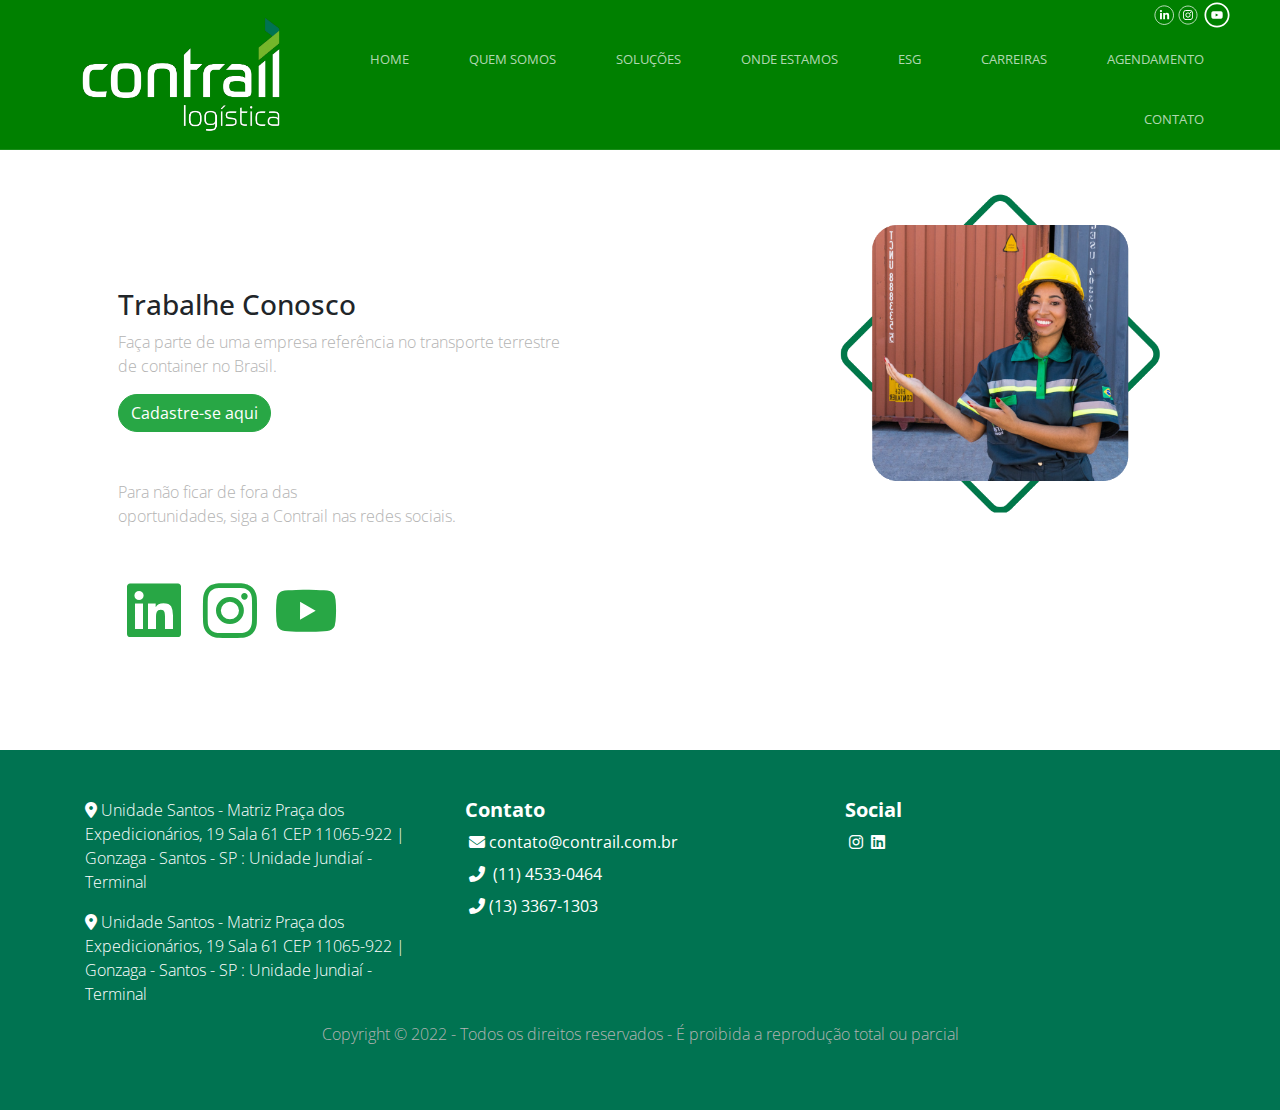
==== commit 6760f06d: "fourth commit" ====
--- a/carreiras.html
+++ b/carreiras.html
@@ -245,7 +245,7 @@
 
               </div>
               <ul class="site-menu main-menu js-clone-nav mr-auto d-none d-lg-block">
-                <li class="mx-2" ><a href="index.html" class="nav-link">HOME</a></li>
+                <li class="mx-2" ><a href="#" class="nav-link">HOME</a></li>
                 <li class="mx-2"><a href="quemsomos.html" class="nav-link">QUEM SOMOS</a></li>
                 
                 
@@ -253,8 +253,8 @@
                 <li class="mx-2"><a href="ondeestamos.html" class="nav-link">ONDE ESTAMOS</a></li>
                 <li class="mx-2"><a href="esg.html" class="nav-link">ESG</a></li>
                 <li class="mx-2"><a href="carreiras.html" class="nav-link">CARREIRAS</a></li>
-                <li class="mx-2"><a href="http://contrail.sistemasloginfo.com.br/" class="nav-link">AGENDAMENTO</a></li>
-                <li class="mx-2"><a href="">CONTATO</a></li>
+                <li class="mx-2"><a href="http://ctl-wms.sistemasloginfo.com.br/?redirect=%2Fprogramacoes" target="_blank" class="nav-link">AGENDAMENTO</a></li>
+                <li class="mx-2"><a href="index.html#faleConosco">CONTATO</a></li>
                 
                <!--  <li><a href="#contact-section" class="nav-link">AGENDAMENTO</a></li> -->
                 <!-- <li><a href="#contact-section" class="nav-link">CONTATO</a></li>
@@ -284,7 +284,7 @@
             <i class='text-success display-3 bx bxl-youtube' ></i>
           </div>
           <div class="col-md-4" id="carreiras_foto" data-aos="flip-left">
-            <img class="img-fluid" src="menina.png">
+            <img class="img-fluid" src="menina.png" style="width:100vw;">
           </div>
         </div>
       </div>
--- a/css/style.css
+++ b/css/style.css
@@ -66,7 +66,8 @@
   background-repeat: no-repeat;
   background-size: cover;
   position: relative;
-/*  opacity:0.5;#007749*/
+  background-attachment: fixed;
+
  }
   .hero4 {
   height: 30vh;
@@ -76,7 +77,7 @@
   background-repeat: no-repeat;
   background-size: cover;
   position: relative;
-/*  opacity:0.5;#007749*/
+  background-attachment: fixed;
  }
 #navio{
   height:300px;
@@ -393,6 +394,13 @@
 
 
 }
+
+#containerMeio{
+  background-image:url("../wallpaperContainer.jpg");
+  background-position: center;
+  background-repeat: no-repeat;
+  background-size: cover; 
+}
 .nature{
    background-image:url("../nature.png");
   background-position: center;
@@ -426,6 +434,12 @@
   background-repeat: no-repeat;
   background-size: cover;*/
 }
+.tiju_wrapper{
+  background-image:url("../tijuwallpaper.jpg");
+  background-position: center;
+  background-repeat: no-repeat;
+  background-size: cover;
+}
 .bg-video-wrap {
 
 
@@ -440,16 +454,7 @@
   min-height: 100vh;
   z-index: 1;
 }
-#video::before {
-    content: "";
-    display: block; 
-    width: 130px;
-    height: 100px;
-    background: url(https://www.origamid.com/projetos/portfolio/img/detalhe.svg) no-repeat center;
-    position: absolute;
-    bottom: -50px;
-    left: 20px;
-}
+
 .vantagens::before {
     content: "";
     display: block; 
@@ -470,3 +475,69 @@
   height: 100vh;
 }
 
+/*LOSANGO*/
+.flip-card {
+  background-color: transparent;
+  width: 300px;
+  height: 300px;
+  perspective: 1000px;
+  rotate:45deg;
+}
+
+.flip-card-inner {
+  position: relative;
+  width: 100%;
+  height: 100%;
+  text-align: center;
+  transition: transform 0.6s;
+  transform-style: preserve-3d;
+  box-shadow: 0 4px 8px 0 rgba(0,0,0,0.2);
+}
+
+.flip-card:hover .flip-card-inner {
+  transform: rotateY(180deg);
+}
+
+.flip-card-front, .flip-card-back {
+  position: absolute;
+  width: 100%;
+  height: 100%;
+  -webkit-backface-visibility: hidden;
+  backface-visibility: hidden;
+}
+
+.flip-card-front {
+border:solid 5px green;
+background: transparent;
+  color: black;
+  border-radius: 10px;
+  box-shadow: 4px 4px 4px 4px rgba(0, 0, 0, 0.2) inset;
+}
+
+.flip-card-back {
+  border:solid 5px green;
+  background-color: #76B729;
+  color: white;
+  transform: rotateY(180deg);
+  box-shadow: 0 0 1px 5px #fff inset;
+  border-radius: 10px;
+  border-collapse: collapse;
+}
+.text{
+rotate:-45deg;
+margin-top:50px;
+margin-left:-20px;
+
+text-center;
+width:100%;
+position:absolute;
+}
+
+.text-verso{
+rotate:-45deg;
+margin-top:50px;
+/*margin-left:-20px;*/
+text-align: left;
+width:100%;
+position:absolute;
+}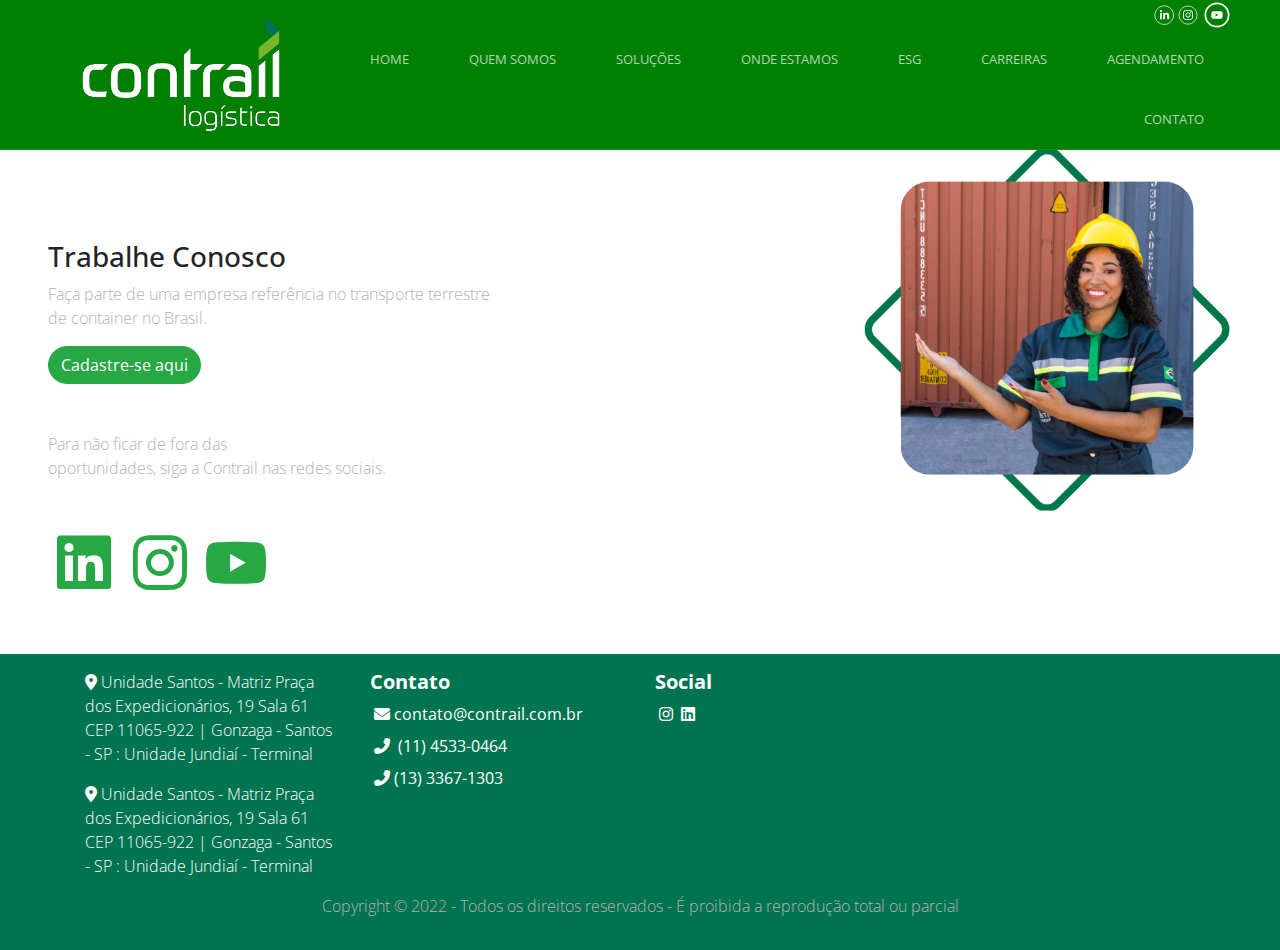
==== commit 2a1161d9: "sixth commit" ====
--- a/carreiras.html
+++ b/carreiras.html
@@ -272,7 +272,7 @@
     </header>
     <br><br>
     <div class="p-5 bg-white" >
-      <div class="container p-5">
+      <div class="">
         <div class="row pt-5">
           <div class="col-md-8 pt-5">
             <h3 class="mt-5">Trabalhe Conosco</h3>
@@ -290,49 +290,65 @@
       </div>
     </div>
    
-    <!-- footer -->
-  <div class="" style="background:#007351;">
-  <footer class="container py-5">
-    <div class="row">
-      <div class="col-4">
-        <p class="text-white">
-          <i class="fa-solid fa-location-dot"></i>
-        Unidade Santos - Matriz
-        Praça dos Expedicionários, 19 Sala 61
-        CEP 11065-922 | Gonzaga - Santos - SP
-         : Unidade Jundiaí - Terminal
-       </p>
-        <p class="text-white">
-          <i class="fa-solid fa-location-dot"></i>
-        Unidade Santos - Matriz
-        Praça dos Expedicionários, 19 Sala 61
-        CEP 11065-922 | Gonzaga - Santos - SP
-         : Unidade Jundiaí - Terminal
-       </p>
-      </div>
-
-      <div class="col-4">
-        <h5 class="text-white font-weight-bold">Contato</h5>
-        <ul class="nav flex-column text-white ">
-          <li class="nav-item mb-2"><a href="#" class="nav-link p-0 text-white "><i class="m-1 fa-solid fa-envelope"></i>contato@contrail.com.br</a></li>
-          <li class="nav-item mb-2"><a href="#" class="nav-link p-0 text-white "><i class="m-1 fa-solid fa-phone-flip"></i> (11) 4533-0464</a></li>
-          <li class="nav-item mb-2"><a href="#" class="nav-link p-0 text-white "><i class="m-1 fa-solid fa-phone-flip"></i>(13) 3367-1303</a></li>
-        </ul>
-      </div>
-
-      <div class="col-4">
-        <h5 class="text-white font-weight-bold">Social</h5>
-        <div class="text-white d-flex">
-          <i class="m-1 fa-brands fa-instagram"></i>
-          <i class="m-1 fa-brands fa-linkedin"></i>
-        </div>
-      </div>
-    </div>
-    <div class="container text-center">
-      <p>Copyright © 2022 - Todos os direitos reservados - É proibida a reprodução total ou parcial</p>
-    </div>
-  </footer>
-</div>
+          <!-- footer -->
+      <div class="" style="background:#007351;">
+         <!-- INICIO NOVO FOOTER -->
+          <footer id="footer" class="footer-1 p-3">
+             <div class="main-footer widgets-dark typo-light">
+                <div class="container">
+                   <div class="row">
+                      <div class="col-xs-12 col-sm-6 col-md-3">
+                         <div class="widget subscribe no-box">
+                            <p class="text-white">
+                               <i class="fa-solid fa-location-dot"></i>
+                               Unidade Santos - Matriz
+                               Praça dos Expedicionários, 19 Sala 61
+                               CEP 11065-922 | Gonzaga - Santos - SP
+                               : Unidade Jundiaí - Terminal
+                            </p>
+                            <p class="text-white">
+                               <i class="fa-solid fa-location-dot"></i>
+                               Unidade Santos - Matriz
+                               Praça dos Expedicionários, 19 Sala 61
+                               CEP 11065-922 | Gonzaga - Santos - SP
+                               : Unidade Jundiaí - Terminal
+                            </p>
+                         </div>
+                      </div>
+                      <div class="col-xs-12 col-sm-6 col-md-3">
+                         <div class="widget no-box">
+                            <h5 class="text-white font-weight-bold">Contato<span></span></h5>
+                            <ul class="list-unstyled">
+                               <li class="nav-item mb-2"><a href="#" class="nav-link p-0 text-white "><i class="m-1 fa-solid fa-envelope"></i>contato@contrail.com.br</a></li>
+                               <li class="nav-item mb-2"><a href="#" class="nav-link p-0 text-white "><i class="m-1 fa-solid fa-phone-flip"></i> (11) 4533-0464</a></li>
+                               <li class="nav-item mb-2"><a href="#" class="nav-link p-0 text-white "><i class="m-1 fa-solid fa-phone-flip"></i>(13) 3367-1303</a></li>
+                            </ul>
+                         </div>
+                      </div>
+                      <div class="col-xs-12 col-sm-6 col-md-3">
+                         <div class="widget no-box">
+                            <h5 class="text-white font-weight-bold">Social<span></span></h5>
+                              <div class="text-white d-flex">
+                                 <i class="m-1 fa-brands fa-instagram"></i>
+                                 <i class="m-1 fa-brands fa-linkedin"></i>
+                              </div>
+                         </div>
+                      </div>
+                      
+                   </div>
+                </div>
+             </div>
+             <div class="footer-copyright">
+                <div class="container">
+                   <div class="row">
+                      <div class="col-md-12 text-center">
+                         <p>Copyright © 2022 - Todos os direitos reservados - É proibida a reprodução total ou parcial</p>
+                      </div>
+                   </div>
+                </div>
+             </div>
+          </footer>
+         <!-- FIM NOVO FOOTER -->
 
     <script src="https://unpkg.com/aos@2.3.1/dist/aos.js"></script>
     <script>
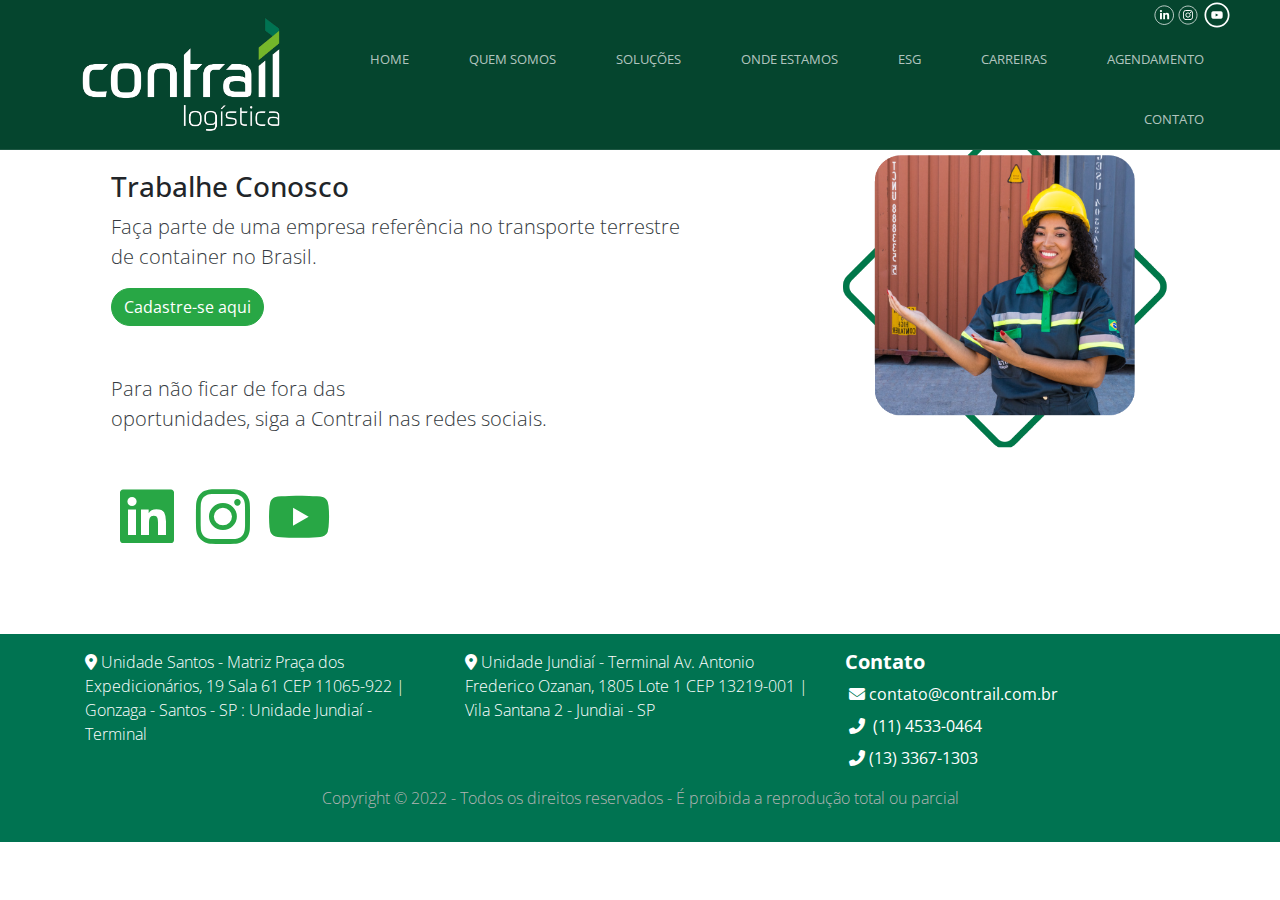
==== commit 6674eacf: "another one commit" ====
--- a/carreiras.html
+++ b/carreiras.html
@@ -1,311 +1,286 @@
 <!doctype html>
 <html lang="en">
-  <head>
-    <!-- Required meta tags -->
-    <meta charset="utf-8">
-    <meta name="viewport" content="width=device-width, initial-scale=1, shrink-to-fit=no">
-    <link href="https://unpkg.com/aos@2.3.1/dist/aos.css" rel="stylesheet">
-    <link href="https://fonts.googleapis.com/css?family=Open+Sans:300,400,700" rel="stylesheet">
-    <link rel="stylesheet" href="https://cdnjs.cloudflare.com/ajax/libs/font-awesome/6.1.2/css/all.min.css">
-    <link rel="stylesheet" href="fonts/icomoon/style.css">
-<link href='https://unpkg.com/boxicons@2.1.2/css/boxicons.min.css' rel='stylesheet'>
-    <link rel="stylesheet" href="css/owl.carousel.min.css">
-
-    <!-- Bootstrap CSS -->
-    <link rel="stylesheet" href="css/bootstrap.min.css">
-    
-    <!-- Style -->
-    <link rel="stylesheet" href="css/style.css">
-
-    <title>Website Menu #1</title>
-  </head>
-  <body>
-
-
-    <div class="site-mobile-menu site-navbar-target">
-      <div class="site-mobile-menu-header">
-        <div class="site-mobile-menu-close mt-3">
-          <span class="icon-close2 js-menu-toggle"></span>
-        </div>
+   <head>
+      <!-- Required meta tags -->
+      <meta charset="utf-8">
+      <meta name="viewport" content="width=device-width, initial-scale=1, shrink-to-fit=no">
+      <link href="https://unpkg.com/aos@2.3.1/dist/aos.css" rel="stylesheet">
+      <link href="https://fonts.googleapis.com/css?family=Open+Sans:300,400,700" rel="stylesheet">
+      <link rel="stylesheet" href="https://cdnjs.cloudflare.com/ajax/libs/font-awesome/6.1.2/css/all.min.css">
+      <link rel="stylesheet" href="fonts/icomoon/style.css">
+      <link href='https://unpkg.com/boxicons@2.1.2/css/boxicons.min.css' rel='stylesheet'>
+      <link rel="stylesheet" href="css/owl.carousel.min.css">
+      <!-- Bootstrap CSS -->
+      <link rel="stylesheet" href="css/bootstrap.min.css">
+      <!-- Style -->
+      <link rel="stylesheet" href="css/style.css">
+      <title>Website Menu #1</title>
+   </head>
+   <body>
+      <div class="site-mobile-menu site-navbar-target">
+         <div class="site-mobile-menu-header">
+            <div class="site-mobile-menu-close mt-3">
+               <span class="icon-close2 js-menu-toggle"></span>
+            </div>
+         </div>
+         <div class="site-mobile-menu-body"></div>
       </div>
-      <div class="site-mobile-menu-body"></div>
-    </div>
-   
-    
-    <header class="site-navbar js-sticky-header site-navbar-target" role="banner">
-
-      <div class="container-lg px-5">
-
-        <div class="row align-items-center">
-          
-          <div class="col-6 col-xl-2 px-5">
-            <h1 class="mb-0 site-logo">
-              <a href="index.html">
-                <img src="logo-2022-rgb.png" id="logoBranco" width="200px">
-                <img src="logo-2022.png" id="logoPreto" width="210px">
-              </a>
-            </h1>
-          </div>
-
-          <div class="col-12 col-md-10 d-none d-xl-block">
-
-            <nav class="site-navigation position-relative text-right" role="navigation">
-              <div class="p-absolute text-right">
-                <!-- LINKEDIN SVG -->
-                <svg width="20px" height="20px" version="1.1" id="Layer_1" xmlns="http://www.w3.org/2000/svg" xmlns:xlink="http://www.w3.org/1999/xlink" x="0px" y="0px"
-                   viewBox="0 0 40.9 40.4" enable-background="new 0 0 40.9 40.4" xml:space="preserve">
-                <g id="XMLID_2094_">
-                  <path id="XMLID_2101_" fill="none" stroke="#fff" stroke-width="1.5" stroke-miterlimit="10" d="M20.9,39.5L20.9,39.5
-                    c-10.5,0-19-8.5-19-19v0c0-10.5,8.5-19,19-19h0c10.5,0,19,8.5,19,19v0C39.9,31,31.4,39.5,20.9,39.5z"/>
-                  <g id="XMLID_2095_">
-                    <g id="XMLID_2097_">
-                      <rect id="XMLID_2100_" x="12.3" y="16.2" fill="#fff" width="3.9" height="12.7"/>
-                      <ellipse id="XMLID_2098_" fill="#fff" cx="14.2" cy="12.2" rx="2.3" ry="2.3"/>
-                    </g>
-                    <path id="XMLID_2096_" fill="#fff" d="M22.5,22.3c0-1.8,0.8-2.9,2.4-2.9c1.4,0,2.1,1,2.1,2.9c0,1.8,0,6.7,0,6.7H31
-                      c0,0,0-4.6,0-8.1c0-3.4-1.9-5.1-4.6-5.1c-2.7,0-3.8,2.1-3.8,2.1v-1.7h-3.8v12.7h3.8C22.5,28.9,22.5,24.2,22.5,22.3z"/>
-                  </g>
-                </g>
-                </svg>
-                <!-- INSTAGRAM SVG -->
-                <svg width="20px" height="20px" version="1.1" id="Layer_1" xmlns="http://www.w3.org/2000/svg" xmlns:xlink="http://www.w3.org/1999/xlink" x="0px" y="0px"
-                   viewBox="0 0 41.6 42.1" enable-background="new 0 0 41.6 42.1" xml:space="preserve">
-                <g id="XMLID_2023_">
-                  <path id="XMLID_2079_" fill="none" stroke="#fff" stroke-width="1.5" stroke-miterlimit="10" d="M20.8,40.2L20.8,40.2
-                    c-10.5,0-19-8.5-19-19v0c0-10.5,8.5-19,19-19l0,0c10.5,0,19,8.5,19,19v0C39.8,31.7,31.3,40.2,20.8,40.2z"/>
-                  <g id="XMLID_2024_">
-                    <path id="XMLID_2076_" fill="#fff" d="M20.8,12.6c2.8,0,3.1,0,4.2,0.1c1,0,1.6,0.2,1.9,0.4c0.5,0.2,0.8,0.4,1.2,0.8
-                      c0.4,0.4,0.6,0.7,0.8,1.2c0.1,0.4,0.3,0.9,0.4,1.9c0,1.1,0.1,1.4,0.1,4.2s0,3.1-0.1,4.2c0,1-0.2,1.6-0.4,1.9
-                      c-0.2,0.5-0.4,0.8-0.8,1.2c-0.4,0.4-0.7,0.6-1.2,0.8c-0.4,0.1-0.9,0.3-1.9,0.4c-1.1,0.1-1.4,0.1-4.2,0.1s-3.1,0-4.2-0.1
-                      c-1,0-1.6-0.2-1.9-0.4c-0.5-0.2-0.8-0.4-1.2-0.8c-0.4-0.4-0.6-0.7-0.8-1.2c-0.1-0.4-0.3-0.9-0.4-1.9c-0.1-1.1-0.1-1.4-0.1-4.2
-                      s0-3.1,0.1-4.2c0-1,0.2-1.6,0.4-1.9c0.2-0.5,0.4-0.8,0.8-1.2c0.4-0.4,0.7-0.6,1.2-0.8c0.4-0.1,0.9-0.3,1.9-0.4
-                      C17.7,12.6,18,12.6,20.8,12.6 M20.8,10.7c-2.8,0-3.2,0-4.3,0.1c-1.1,0.1-1.9,0.2-2.5,0.5c-0.7,0.3-1.3,0.6-1.8,1.2
-                      c-0.6,0.6-0.9,1.2-1.2,1.8c-0.3,0.7-0.4,1.4-0.5,2.5c-0.1,1.1-0.1,1.5-0.1,4.3c0,2.8,0,3.2,0.1,4.3c0.1,1.1,0.2,1.9,0.5,2.5
-                      c0.3,0.7,0.6,1.3,1.2,1.8c0.6,0.6,1.2,0.9,1.8,1.2c0.7,0.3,1.4,0.4,2.5,0.5c1.1,0.1,1.5,0.1,4.3,0.1c2.8,0,3.2,0,4.3-0.1
-                      c1.1-0.1,1.9-0.2,2.5-0.5c0.7-0.3,1.3-0.6,1.8-1.2c0.6-0.6,0.9-1.2,1.2-1.8c0.3-0.7,0.4-1.4,0.5-2.5c0.1-1.1,0.1-1.5,0.1-4.3
-                      c0-2.8,0-3.2-0.1-4.3c-0.1-1.1-0.2-1.9-0.5-2.5c-0.3-0.7-0.6-1.3-1.2-1.8c-0.6-0.6-1.2-0.9-1.8-1.2c-0.7-0.3-1.4-0.4-2.5-0.5
-                      C24,10.7,23.6,10.7,20.8,10.7"/>
-                    <path id="XMLID_2073_" fill="#fff" d="M20.8,15.8c-3,0-5.4,2.4-5.4,5.4c0,3,2.4,5.4,5.4,5.4c3,0,5.4-2.4,5.4-5.4
-                      C26.1,18.2,23.7,15.8,20.8,15.8 M20.8,24.6c-1.9,0-3.5-1.6-3.5-3.5c0-1.9,1.6-3.5,3.5-3.5s3.5,1.6,3.5,3.5
-                      C24.3,23.1,22.7,24.6,20.8,24.6"/>
-                    <path id="XMLID_2025_" fill="#fff" d="M27.6,15.6c0,0.7-0.6,1.3-1.3,1.3c-0.7,0-1.3-0.6-1.3-1.3c0-0.7,0.6-1.3,1.3-1.3
-                      C27,14.3,27.6,14.9,27.6,15.6"/>
-                  </g>
-                </g>
-                </svg>
-                <!-- YOUTUBE SVG -->
-                <svg class="text-white" width="30px" height="30px" version="1.1" id="Layer_1" xmlns="http://www.w3.org/2000/svg" xmlns:xlink="http://www.w3.org/1999/xlink" x="0px" y="0px"
-                   width="100px" height="100px" viewBox="0 0 100 100" enable-background="new 0 0 100 100" xml:space="preserve">
-                <g>
-                  <path fill="#fff" d="M-292.45,36.624c-1.409,0.833-2.966,1.44-4.625,1.768c-1.329-1.414-3.224-2.3-5.314-2.3
-                    c-4.022,0-7.281,3.259-7.281,7.281c0,0.57,0.063,1.127,0.187,1.657c-6.05-0.301-11.415-3.2-15.008-7.606
-                    c-0.628,1.076-0.986,2.328-0.986,3.662c0,2.524,1.285,4.754,3.241,6.06c-1.195-0.037-2.316-0.366-3.298-0.912
-                    c-0.002,0.03-0.002,0.063-0.002,0.094c0,3.526,2.508,6.471,5.843,7.138c-0.614,0.168-1.255,0.258-1.92,0.258
-                    c-0.468,0-0.924-0.047-1.368-0.131c0.927,2.891,3.613,4.997,6.8,5.055c-2.491,1.954-5.63,3.118-9.044,3.118
-                    c-0.587,0-1.166-0.033-1.736-0.103c3.222,2.065,7.051,3.272,11.163,3.272c13.394,0,20.717-11.096,20.717-20.717
-                    c0-0.315-0.008-0.63-0.021-0.943c1.422-1.026,2.656-2.308,3.632-3.768c-1.306,0.578-2.709,0.968-4.182,1.144
-                    C-294.149,39.752-292.994,38.322-292.45,36.624z"/>
-                  <path fill="#fff" d="M-310,8.225c-23.035,0-41.776,18.739-41.776,41.774S-333.035,91.775-310,91.775
-                    s41.776-18.741,41.776-41.776S-286.965,8.225-310,8.225z M-310,86.035c-19.87,0-36.036-16.166-36.036-36.036
-                    S-329.87,13.964-310,13.964s36.036,16.165,36.036,36.035S-290.13,86.035-310,86.035z"/>
-                </g>
-                <g>
-                  <path fill="#fff" d="M-421.81,43.641l-0.432,5.749h-5.605v19.257h-7.377V49.39h-3.735v-5.749h3.735V39.33v-1.245
-                    c0,0-0.264-6.364,7.377-6.708c3.713-0.166,6.806,0.671,6.806,0.671l-0.785,5.652c0,0-6.021-1.866-6.021,1.771v4.169H-421.81z"/>
-                  <path fill="#fff" d="M-430.001,91.775c-23.033,0-41.774-18.741-41.774-41.776s18.741-41.774,41.774-41.774
-                    c23.035,0,41.776,18.739,41.776,41.774S-406.966,91.775-430.001,91.775z M-430.001,13.964c-19.87,0-36.035,16.165-36.035,36.035
-                    s16.165,36.036,36.035,36.036c19.872,0,36.036-16.166,36.036-36.036S-410.129,13.964-430.001,13.964z"/>
-                </g>
-                <g>
-                  <path fill="#fff" d="M-197.374,47.231v5.754h8.038c-0.618,3.468-3.623,5.99-8.038,5.99c-4.868,0-8.823-4.118-8.823-8.988
-                    c0-4.865,3.955-8.978,8.823-8.978c2.193,0,4.157,0.757,5.704,2.23v0.012l4.16-4.159c-2.557-2.379-5.883-3.842-9.864-3.842
-                    c-8.149,0-14.749,6.6-14.749,14.744c0,8.152,6.6,14.754,14.749,14.754c8.519,0,14.158-5.994,14.158-14.419
-                    c0-1.08-0.102-2.113-0.284-3.099H-197.374z"/>
-                  <polygon fill="#fff" points="-172.485,43.547 -176.172,43.547 -176.172,48.156 -180.783,48.156 -180.783,51.842 
-                    -176.172,51.842 -176.172,56.453 -172.485,56.453 -172.485,51.842 -167.876,51.842 -167.876,48.156 -172.485,48.156   "/>
-                  <path fill="#fff" d="M-189.999,8.225c-23.035,0-41.776,18.739-41.776,41.774s18.741,41.776,41.776,41.776
-                    s41.774-18.741,41.774-41.776S-166.964,8.225-189.999,8.225z M-189.999,86.035c-19.87,0-36.036-16.166-36.036-36.036
-                    s16.166-36.035,36.036-36.035s36.034,16.165,36.034,36.035S-170.129,86.035-189.999,86.035z"/>
-                </g>
-                <linearGradient id="SVGID_1_" gradientUnits="userSpaceOnUse" x1="-99.5264" y1="79.5264" x2="-40.474" y2="20.474">
-                  <stop  offset="0" style="stop-color:#fff"/>
-                  <stop  offset="0.4002" style="stop-color:#fff"/>
-                  <stop  offset="1" style="stop-color:#fff"/>
-                </linearGradient>
-                <path fill="#fff" d="M-51.857,37.455c-0.488-1.257-1.145-2.326-2.207-3.391c-1.066-1.063-2.133-1.72-3.393-2.209
-                  c-1.219-0.471-2.611-0.796-4.648-0.888c-2.041-0.095-2.695-0.115-7.895-0.115s-5.855,0.021-7.896,0.115
-                  c-2.037,0.092-3.428,0.417-4.646,0.888c-1.262,0.489-2.328,1.146-3.395,2.209c-1.063,1.064-1.717,2.134-2.205,3.391
-                  c-0.473,1.219-0.799,2.612-0.891,4.649c-0.094,2.042-0.117,2.694-0.117,7.895s0.023,5.853,0.117,7.895
-                  c0.092,2.04,0.418,3.431,0.891,4.648c0.488,1.26,1.143,2.329,2.205,3.392c1.066,1.065,2.133,1.721,3.395,2.211
-                  c1.219,0.471,2.609,0.796,4.646,0.89c2.041,0.091,2.697,0.115,7.896,0.115s5.854-0.024,7.895-0.115
-                  c2.037-0.094,3.43-0.419,4.648-0.89c1.26-0.49,2.326-1.146,3.393-2.211c1.063-1.063,1.719-2.132,2.207-3.392
-                  c0.477-1.218,0.795-2.608,0.889-4.648c0.096-2.042,0.117-2.694,0.117-7.895s-0.021-5.853-0.117-7.895
-                  C-51.063,40.067-51.381,38.674-51.857,37.455z M-54.412,57.738c-0.086,1.865-0.398,2.88-0.662,3.556
-                  c-0.346,0.894-0.76,1.53-1.432,2.199c-0.672,0.671-1.307,1.086-2.201,1.436c-0.678,0.262-1.688,0.571-3.555,0.657
-                  c-2.02,0.094-2.625,0.112-7.738,0.112c-5.115,0-5.721-0.019-7.738-0.112c-1.869-0.086-2.879-0.396-3.557-0.657
-                  c-0.893-0.35-1.529-0.765-2.199-1.436c-0.67-0.669-1.086-1.306-1.434-2.199c-0.26-0.676-0.572-1.69-0.66-3.556
-                  c-0.092-2.021-0.109-2.625-0.109-7.739c0-5.112,0.018-5.718,0.109-7.735c0.088-1.867,0.4-2.882,0.66-3.557
-                  c0.348-0.893,0.762-1.533,1.434-2.201c0.67-0.67,1.307-1.087,2.199-1.433c0.678-0.264,1.688-0.575,3.557-0.66
-                  c2.02-0.091,2.623-0.111,7.738-0.111c5.113,0,5.719,0.021,7.738,0.111c1.867,0.085,2.877,0.396,3.555,0.66
-                  c0.895,0.346,1.529,0.763,2.201,1.433c0.672,0.668,1.086,1.309,1.432,2.201c0.264,0.675,0.576,1.689,0.662,3.557
-                  c0.09,2.018,0.109,2.623,0.109,7.735C-54.303,55.113-54.322,55.717-54.412,57.738z M-70,40.169c-5.434,0-9.834,4.398-9.834,9.83
-                  s4.4,9.834,9.834,9.834c5.432,0,9.832-4.402,9.832-9.834S-64.568,40.169-70,40.169z M-70,56.384c-3.527,0-6.383-2.859-6.383-6.385
-                  c0-3.524,2.855-6.383,6.383-6.383c3.525,0,6.381,2.858,6.381,6.383C-63.619,53.524-66.475,56.384-70,56.384z M-57.48,39.78
-                  c0,1.267-1.029,2.298-2.299,2.298s-2.297-1.031-2.297-2.298c0-1.271,1.027-2.301,2.297-2.301S-57.48,38.51-57.48,39.78z
-                   M-70.002,8.225c-23.035,0-41.773,18.739-41.773,41.774s18.738,41.776,41.773,41.776c23.037,0,41.777-18.741,41.777-41.776
-                  S-46.965,8.225-70.002,8.225z M-70.002,86.035c-19.869,0-36.033-16.166-36.033-36.036s16.164-36.035,36.033-36.035
-                  c19.871,0,36.037,16.165,36.037,36.035S-50.131,86.035-70.002,86.035z"/>
-                <g>
-                  <path fill="#fff" d="M-179.221,154.703c-2.369-2.229-5.414-3.267-7.566-3.527c-2.057-0.247-5.549-0.408-9.277,1.167
-                    c-4.008,1.695-5.9,4.466-6.816,5.885c-0.918,1.418-1.904,4.221-1.82,6.573c0.084,2.339,0.439,3.726,1.318,5.309
-                    c1.061,1.9,2.629,2.601,2.943,2.769c0.318,0.167,0.662,0.219,0.93,0.06c0.332-0.201,0.365-0.561,0.416-0.678
-                    s0.361-1.39,0.451-1.775c0.107-0.469-0.021-0.61-0.75-1.553c-0.91-1.177-1.303-3.396-0.9-5.665
-                    c0.225-1.285,0.811-2.694,1.582-3.889c0.592-0.913,1.307-1.69,1.971-2.236c1.535-1.26,4.43-2.678,8.002-2.377
-                    c3.57,0.301,5.516,1.761,6.832,3.629c1.318,1.87,1.602,4.989,0.918,8.576c-0.684,3.588-2.152,5.407-3.119,6.308
-                    c-0.969,0.901-1.889,1.436-3.656,1.421c-1.973-0.021-3.104-1.638-3.27-2.837c-0.098-0.702-0.018-1.251,0.816-4.039
-                    c0.969-3.232,1.336-4.288,1.053-5.957c-0.322-1.891-2-2.603-3.42-2.32c-1.502,0.301-3.121,1.786-3.506,4.307
-                    c-0.41,2.69,0.6,4.736,0.6,4.736s-1.617,6.859-1.717,7.293s-1.318,5.074-1.471,6.876c-0.148,1.804,0.193,5.294,0.26,5.794
-                    c0.02,0.141,0.051,0.236,0.09,0.298c0.055,0.091,0.191,0.187,0.361,0.095c0.121-0.064,0.273-0.312,0.389-0.459
-                    c0.15-0.2,0.826-1.102,1.488-2.146c0.49-0.776,0.963-1.648,1.268-2.287c0.717-1.503,1.02-2.771,1.02-2.771l1.426-5.514
-                    c0.936,1.635,3.152,2.595,4.947,2.67c1.957,0.082,4.279-0.335,6.502-1.922c2.217-1.582,3.621-4.078,4.197-5.48
-                    c0.504-1.229,0.994-2.755,1.223-4.389c0.186-1.293,0.242-2.374,0.201-3.763C-175.391,159.821-176.914,156.874-179.221,154.703z"/>
-                  <path fill="#fff" d="M-190,128.225c-23.035,0-41.775,18.739-41.775,41.774s18.74,41.776,41.775,41.776
-                    s41.775-18.741,41.775-41.776S-166.965,128.225-190,128.225z M-190,206.035c-19.869,0-36.035-16.166-36.035-36.036
-                    s16.166-36.035,36.035-36.035c19.871,0,36.035,16.165,36.035,36.035S-170.129,206.035-190,206.035z"/>
-                </g>
-                <g>
-                  <path fill="#fff" d="M-430.001,128.225c-23.035,0-41.774,18.74-41.774,41.774c0,23.035,18.739,41.776,41.774,41.776
-                    s41.776-18.741,41.776-41.776C-388.225,146.965-406.966,128.225-430.001,128.225z M-430.001,206.035
-                    c-19.87,0-36.034-16.166-36.034-36.036s16.164-36.035,36.034-36.035s36.036,16.165,36.036,36.035S-410.131,206.035-430.001,206.035
-                    z"/>
-                  <path fill="#fff" d="M-442.802,156.397c-6.699,6.699-7.419,17.105-2.174,24.608l-2.3,7.074l7.072-2.302
-                    c7.504,5.245,17.91,4.524,24.608-2.173c7.512-7.514,7.512-19.694,0-27.208C-423.107,148.887-435.289,148.887-442.802,156.397z
-                     M-417.839,176.74c-0.176,1.223-0.329,1.398-1.308,2.258c-1.047,0.914-2.42,1.271-3.42,1.383c-0.997,0.11-2.218-0.045-4.525-0.934
-                    c-2.31-0.887-5.015-2.529-7.5-4.859c-2.487-2.33-5.55-7.101-5.638-9.32s0.858-3.75,1.591-4.726
-                    c0.732-0.978,1.502-0.938,2.832-0.927c0.808,0.009,0.985,0.298,1.153,0.658c0.434,0.934,1.665,3.727,1.776,4.004
-                    c0.131,0.332,0.363,0.688,0.03,1.465c-0.334,0.775-1.563,2.012-1.563,2.012c-0.242,0.296-0.235,0.614,0.186,1.191
-                    c0.422,0.576,1.629,2.309,3.484,3.912c1.36,1.176,3.887,2.387,4.29,2.53c0.518,0.185,0.711-0.097,0.711-0.097
-                    s1.496-1.787,1.939-2.338c0.479-0.598,0.951-0.34,0.951-0.34l4.521,2.174c0.266,0.122,0.393,0.215,0.495,0.334
-                    c0.147,0.17,0.135,0.51,0.135,0.51L-417.839,176.74z"/>
-                </g>
-                <g>
-                  <path fill="#fff" d="M63.377,37.846c-8.65-0.678-18.104-0.678-26.75,0c-2.705,0.33-4.744,2.15-5.266,4.828
-                    c-0.613,4.678-0.613,9.975-0.002,14.652c0.523,2.678,2.563,4.497,5.268,4.828c8.646,0.679,18.1,0.678,26.75,0
-                    c2.701-0.333,4.738-2.147,5.264-4.828c0.609-4.68,0.609-9.973,0-14.652C68.115,39.994,66.078,38.18,63.377,37.846z M45.416,55.151
-                    V44.85L54.584,50L45.416,55.151z"/>
-                  <path fill="#fff" d="M50,8.225c-23.035,0-41.775,18.74-41.775,41.774c0,23.035,18.74,41.776,41.775,41.776
-                    s41.775-18.741,41.775-41.776C91.775,26.965,73.035,8.225,50,8.225z M50,86.035c-19.871,0-36.035-16.166-36.035-36.036
-                    S30.129,13.965,50,13.965c19.869,0,36.035,16.164,36.035,36.034S69.869,86.035,50,86.035z"/>
-                </g>
-                <g>
-                  <path fill="#fff" d="M-310.001,128.225c-23.035,0-41.774,18.74-41.774,41.774c0,23.035,18.739,41.777,41.774,41.777
-                    c23.035,0,41.777-18.742,41.777-41.777C-268.224,146.965-286.966,128.225-310.001,128.225z M-310.001,206.036
-                    c-19.87,0-36.034-16.166-36.034-36.037c0-19.87,16.164-36.034,36.034-36.034c19.871,0,36.037,16.164,36.037,36.034
-                    C-273.964,189.87-290.13,206.036-310.001,206.036z"/>
-                  <rect x="-325.405" y="163.853" fill="#1276BA" width="6.749" height="21.711"/>
-                  <path fill="#1276BA" d="M-321.987,154.438c-2.179,0-3.596,1.466-3.596,3.374c0,1.866,1.376,3.375,3.508,3.375
-                    c2.263,0,3.64-1.509,3.64-3.375C-318.48,155.903-319.813,154.438-321.987,154.438z"/>
-                  <path fill="#1276BA" d="M-302.19,163.362c-3.636,0-5.812,2.087-6.702,3.505h-0.135l-0.311-3.015h-5.857
-                    c0.086,1.951,0.176,4.218,0.176,6.926v14.785h6.749v-12.521c0-0.621,0.043-1.243,0.223-1.688c0.487-1.242,1.597-2.53,3.462-2.53
-                    c2.442,0,3.421,1.91,3.421,4.708v12.031h6.748v-12.83C-294.417,166.338-297.745,163.362-302.19,163.362z"/>
-                </g>
-                <g>
-                  <path fill-rule="evenodd" clip-rule="evenodd" fill="#E54D8C" d="M50,128.225c-23.035,0-41.775,18.74-41.775,41.774
-                    c0,23.035,18.74,41.776,41.775,41.776s41.775-18.741,41.775-41.776C91.775,146.965,73.035,128.225,50,128.225z M50,206.035
-                    c-19.871,0-36.035-16.166-36.035-36.036S30.129,133.965,50,133.965c19.869,0,36.035,16.164,36.035,36.034
-                    S69.869,206.035,50,206.035z"/>
-                  <path fill-rule="evenodd" clip-rule="evenodd" fill="#E54D8C" d="M57.383,172.345c2.648,7.27,3.725,13.188,3.932,14.419
-                    c4.543-3.067,7.777-7.928,8.68-13.554C69.303,172.991,63.727,171.33,57.383,172.345z"/>
-                  <path fill-rule="evenodd" clip-rule="evenodd" fill="#E54D8C" d="M53.457,173.324c-11.422,3.975-15.521,11.886-15.885,12.629
-                    c3.432,2.674,7.748,4.27,12.43,4.27c2.805,0,5.479-0.572,7.91-1.606c-0.303-1.775-1.479-7.958-4.32-15.336
-                    C53.547,173.294,53.502,173.309,53.457,173.324z"/>
-                  <path fill-rule="evenodd" clip-rule="evenodd" fill="#E54D8C" d="M51.418,170.176c0.264-0.084,0.529-0.164,0.797-0.239
-                    c-0.508-1.149-1.063-2.3-1.643-3.433c-10.111,3.022-19.926,2.896-20.811,2.877c-0.006,0.206-0.012,0.412-0.012,0.619
-                    c0,5.193,1.973,9.937,5.205,13.521C35.416,182.738,40.973,173.549,51.418,170.176z"/>
-                  <path fill-rule="evenodd" clip-rule="evenodd" fill="#E54D8C" d="M48.9,163.394c-3.355-5.956-6.975-10.964-7.508-11.696
-                    c-5.668,2.67-9.9,7.886-11.213,14.16C31.084,165.869,39.428,165.906,48.9,163.394z"/>
-                  <path fill-rule="evenodd" clip-rule="evenodd" fill="#E54D8C" d="M63.424,154.872c-3.576-3.168-8.277-5.095-13.422-5.095
-                    c-1.635,0-3.225,0.195-4.746,0.563c0.561,0.748,4.236,5.749,7.555,11.838C60.014,159.482,63.063,155.391,63.424,154.872z"/>
-                  <path fill-rule="evenodd" clip-rule="evenodd" fill="#E54D8C" d="M54.369,165.185c0.471,0.964,0.922,1.943,1.342,2.929
-                    c0.15,0.351,0.295,0.698,0.438,1.045c6.738-0.847,13.434,0.51,14.1,0.65c-0.045-4.773-1.752-9.156-4.572-12.598
-                    C65.248,157.787,61.855,162.131,54.369,165.185z"/>
-                </g>
-                <g>
-                  <path fill="#37475D" d="M-70,128.225c-23.035,0-41.775,18.741-41.775,41.774c0,23.035,18.74,41.776,41.775,41.776
-                    s41.775-18.741,41.775-41.776C-28.225,146.966-46.965,128.225-70,128.225z M-70,206.035c-19.871,0-36.035-16.164-36.035-36.036
-                    c0-19.87,16.164-36.034,36.035-36.034c19.869,0,36.035,16.164,36.035,36.034C-33.965,189.871-50.131,206.035-70,206.035z"/>
-                  <path fill="#37475D" d="M-61.416,179.734c-0.105-0.303-0.258-0.469-0.494-0.527c-0.252-0.063-0.533,0.021-0.854,0.149
-                    c-0.43,0.174-1.291,0.44-2.166,0.462c-0.91,0-2.387-0.619-2.387-2.857v-8.914h5.584c0.369,0,0.668-0.299,0.668-0.667v-5.472
-                    c0-0.37-0.299-0.667-0.668-0.667h-5.557v-7.709c0-0.37-0.301-0.669-0.67-0.669h-4.748c-0.637,0-1.023,0.356-1.074,1.093
-                    c-0.193,2.754-1.494,6.375-5.646,7.839c-0.451,0.16-0.754,0.586-0.754,1.068v4.552c0,0.368,0.299,0.669,0.668,0.669h3.184v9.64
-                    c0,3.47,1.758,9.413,9.842,9.413h0.266c2.404-0.039,5.094-0.88,6.254-2.119c0.246-0.263,0.145-0.637,0.023-0.98L-61.416,179.734z"
-                    />
-                </g>
-                </svg>
-
-              </div>
-              <ul class="site-menu main-menu js-clone-nav mr-auto d-none d-lg-block">
-                <li class="mx-2" ><a href="#" class="nav-link">HOME</a></li>
-                <li class="mx-2"><a href="quemsomos.html" class="nav-link">QUEM SOMOS</a></li>
-                
-                
-                <li class="mx-2"><a href="solucoes.html" class="nav-link">SOLUÇÕES</a></li>
-                <li class="mx-2"><a href="ondeestamos.html" class="nav-link">ONDE ESTAMOS</a></li>
-                <li class="mx-2"><a href="esg.html" class="nav-link">ESG</a></li>
-                <li class="mx-2"><a href="carreiras.html" class="nav-link">CARREIRAS</a></li>
-                <li class="mx-2"><a href="http://ctl-wms.sistemasloginfo.com.br/?redirect=%2Fprogramacoes" target="_blank" class="nav-link">AGENDAMENTO</a></li>
-                <li class="mx-2"><a href="index.html#faleConosco">CONTATO</a></li>
-                
-               <!--  <li><a href="#contact-section" class="nav-link">AGENDAMENTO</a></li> -->
-                <!-- <li><a href="#contact-section" class="nav-link">CONTATO</a></li>
-                <li class="social"><a href="#contact-section" class="nav-link"><span class="icon-facebook"></span></a></li>
-                <li class="social"><a href="#contact-section" class="nav-link"><span class="icon-twitter"></span></a></li>
-                <li class="social"><a href="#contact-section" class="nav-link"><span class="icon-linkedin"></span></a></li> -->
-              </ul>
-            </nav>
-          </div>
-
-
-          <div class="col-6 d-inline-block d-xl-none ml-md-0 py-3" style="position: relative; top: 3px;"><a href="#" class="site-menu-toggle js-menu-toggle float-right"><span class="icon-menu h3"></span></a></div>
-        </div>
-      </div>      
-    </header>
-    <br><br>
-    <div class="p-5 bg-white" >
-      <div class="">
-        <div class="row pt-5">
-          <div class="col-md-8 pt-5">
-            <h3 class="mt-5">Trabalhe Conosco</h3>
-            <p>Faça parte de uma empresa referência no transporte terrestre<br> de container no Brasil.</p>
-            <button class="btn btn-success rounded-pill">Cadastre-se aqui</button><br>
-            <p class="mt-5">Para não ficar de fora das<br> oportunidades, siga a Contrail nas redes sociais.</p><br>
-            <i class='text-success display-3 bx bxl-linkedin-square'></i>
-            <i class='text-success display-3  bx bxl-instagram' ></i>
-            <i class='text-success display-3 bx bxl-youtube' ></i>
-          </div>
-          <div class="col-md-4" id="carreiras_foto" data-aos="flip-left">
-            <img class="img-fluid" src="menina.png" style="width:100vw;">
-          </div>
-        </div>
+      <header class="site-navbar js-sticky-header site-navbar-target" role="banner">
+         <div class="container-lg px-5">
+            <div class="row align-items-center">
+               <div class="col-6 col-xl-2 px-5">
+                  <h1 class="mb-0 site-logo">
+                     <a href="index.html">
+                     <img src="logo-2022-rgb.png" id="logoBranco" width="200px">
+                     <img src="logo-2022.png" id="logoPreto" width="210px">
+                     </a>
+                  </h1>
+               </div>
+               <div class="col-12 col-md-10 d-none d-xl-block">
+                  <nav class="site-navigation position-relative text-right" role="navigation">
+                     <div class="p-absolute text-right">
+                        <!-- LINKEDIN SVG -->
+                        <svg width="20px" height="20px" version="1.1" id="Layer_1" xmlns="http://www.w3.org/2000/svg" xmlns:xlink="http://www.w3.org/1999/xlink" x="0px" y="0px"
+                           viewBox="0 0 40.9 40.4" enable-background="new 0 0 40.9 40.4" xml:space="preserve">
+                           <g id="XMLID_2094_">
+                              <path id="XMLID_2101_" fill="none" stroke="#fff" stroke-width="1.5" stroke-miterlimit="10" d="M20.9,39.5L20.9,39.5
+                                 c-10.5,0-19-8.5-19-19v0c0-10.5,8.5-19,19-19h0c10.5,0,19,8.5,19,19v0C39.9,31,31.4,39.5,20.9,39.5z"/>
+                              <g id="XMLID_2095_">
+                                 <g id="XMLID_2097_">
+                                    <rect id="XMLID_2100_" x="12.3" y="16.2" fill="#fff" width="3.9" height="12.7"/>
+                                    <ellipse id="XMLID_2098_" fill="#fff" cx="14.2" cy="12.2" rx="2.3" ry="2.3"/>
+                                 </g>
+                                 <path id="XMLID_2096_" fill="#fff" d="M22.5,22.3c0-1.8,0.8-2.9,2.4-2.9c1.4,0,2.1,1,2.1,2.9c0,1.8,0,6.7,0,6.7H31
+                                    c0,0,0-4.6,0-8.1c0-3.4-1.9-5.1-4.6-5.1c-2.7,0-3.8,2.1-3.8,2.1v-1.7h-3.8v12.7h3.8C22.5,28.9,22.5,24.2,22.5,22.3z"/>
+                              </g>
+                           </g>
+                        </svg>
+                        <!-- INSTAGRAM SVG -->
+                        <svg width="20px" height="20px" version="1.1" id="Layer_1" xmlns="http://www.w3.org/2000/svg" xmlns:xlink="http://www.w3.org/1999/xlink" x="0px" y="0px"
+                           viewBox="0 0 41.6 42.1" enable-background="new 0 0 41.6 42.1" xml:space="preserve">
+                           <g id="XMLID_2023_">
+                              <path id="XMLID_2079_" fill="none" stroke="#fff" stroke-width="1.5" stroke-miterlimit="10" d="M20.8,40.2L20.8,40.2
+                                 c-10.5,0-19-8.5-19-19v0c0-10.5,8.5-19,19-19l0,0c10.5,0,19,8.5,19,19v0C39.8,31.7,31.3,40.2,20.8,40.2z"/>
+                              <g id="XMLID_2024_">
+                                 <path id="XMLID_2076_" fill="#fff" d="M20.8,12.6c2.8,0,3.1,0,4.2,0.1c1,0,1.6,0.2,1.9,0.4c0.5,0.2,0.8,0.4,1.2,0.8
+                                    c0.4,0.4,0.6,0.7,0.8,1.2c0.1,0.4,0.3,0.9,0.4,1.9c0,1.1,0.1,1.4,0.1,4.2s0,3.1-0.1,4.2c0,1-0.2,1.6-0.4,1.9
+                                    c-0.2,0.5-0.4,0.8-0.8,1.2c-0.4,0.4-0.7,0.6-1.2,0.8c-0.4,0.1-0.9,0.3-1.9,0.4c-1.1,0.1-1.4,0.1-4.2,0.1s-3.1,0-4.2-0.1
+                                    c-1,0-1.6-0.2-1.9-0.4c-0.5-0.2-0.8-0.4-1.2-0.8c-0.4-0.4-0.6-0.7-0.8-1.2c-0.1-0.4-0.3-0.9-0.4-1.9c-0.1-1.1-0.1-1.4-0.1-4.2
+                                    s0-3.1,0.1-4.2c0-1,0.2-1.6,0.4-1.9c0.2-0.5,0.4-0.8,0.8-1.2c0.4-0.4,0.7-0.6,1.2-0.8c0.4-0.1,0.9-0.3,1.9-0.4
+                                    C17.7,12.6,18,12.6,20.8,12.6 M20.8,10.7c-2.8,0-3.2,0-4.3,0.1c-1.1,0.1-1.9,0.2-2.5,0.5c-0.7,0.3-1.3,0.6-1.8,1.2
+                                    c-0.6,0.6-0.9,1.2-1.2,1.8c-0.3,0.7-0.4,1.4-0.5,2.5c-0.1,1.1-0.1,1.5-0.1,4.3c0,2.8,0,3.2,0.1,4.3c0.1,1.1,0.2,1.9,0.5,2.5
+                                    c0.3,0.7,0.6,1.3,1.2,1.8c0.6,0.6,1.2,0.9,1.8,1.2c0.7,0.3,1.4,0.4,2.5,0.5c1.1,0.1,1.5,0.1,4.3,0.1c2.8,0,3.2,0,4.3-0.1
+                                    c1.1-0.1,1.9-0.2,2.5-0.5c0.7-0.3,1.3-0.6,1.8-1.2c0.6-0.6,0.9-1.2,1.2-1.8c0.3-0.7,0.4-1.4,0.5-2.5c0.1-1.1,0.1-1.5,0.1-4.3
+                                    c0-2.8,0-3.2-0.1-4.3c-0.1-1.1-0.2-1.9-0.5-2.5c-0.3-0.7-0.6-1.3-1.2-1.8c-0.6-0.6-1.2-0.9-1.8-1.2c-0.7-0.3-1.4-0.4-2.5-0.5
+                                    C24,10.7,23.6,10.7,20.8,10.7"/>
+                                 <path id="XMLID_2073_" fill="#fff" d="M20.8,15.8c-3,0-5.4,2.4-5.4,5.4c0,3,2.4,5.4,5.4,5.4c3,0,5.4-2.4,5.4-5.4
+                                    C26.1,18.2,23.7,15.8,20.8,15.8 M20.8,24.6c-1.9,0-3.5-1.6-3.5-3.5c0-1.9,1.6-3.5,3.5-3.5s3.5,1.6,3.5,3.5
+                                    C24.3,23.1,22.7,24.6,20.8,24.6"/>
+                                 <path id="XMLID_2025_" fill="#fff" d="M27.6,15.6c0,0.7-0.6,1.3-1.3,1.3c-0.7,0-1.3-0.6-1.3-1.3c0-0.7,0.6-1.3,1.3-1.3
+                                    C27,14.3,27.6,14.9,27.6,15.6"/>
+                              </g>
+                           </g>
+                        </svg>
+                        <!-- YOUTUBE SVG -->
+                        <svg class="text-white" width="30px" height="30px" version="1.1" id="Layer_1" xmlns="http://www.w3.org/2000/svg" xmlns:xlink="http://www.w3.org/1999/xlink" x="0px" y="0px"
+                           width="100px" height="100px" viewBox="0 0 100 100" enable-background="new 0 0 100 100" xml:space="preserve">
+                           <g>
+                              <path fill="#fff" d="M-292.45,36.624c-1.409,0.833-2.966,1.44-4.625,1.768c-1.329-1.414-3.224-2.3-5.314-2.3
+                                 c-4.022,0-7.281,3.259-7.281,7.281c0,0.57,0.063,1.127,0.187,1.657c-6.05-0.301-11.415-3.2-15.008-7.606
+                                 c-0.628,1.076-0.986,2.328-0.986,3.662c0,2.524,1.285,4.754,3.241,6.06c-1.195-0.037-2.316-0.366-3.298-0.912
+                                 c-0.002,0.03-0.002,0.063-0.002,0.094c0,3.526,2.508,6.471,5.843,7.138c-0.614,0.168-1.255,0.258-1.92,0.258
+                                 c-0.468,0-0.924-0.047-1.368-0.131c0.927,2.891,3.613,4.997,6.8,5.055c-2.491,1.954-5.63,3.118-9.044,3.118
+                                 c-0.587,0-1.166-0.033-1.736-0.103c3.222,2.065,7.051,3.272,11.163,3.272c13.394,0,20.717-11.096,20.717-20.717
+                                 c0-0.315-0.008-0.63-0.021-0.943c1.422-1.026,2.656-2.308,3.632-3.768c-1.306,0.578-2.709,0.968-4.182,1.144
+                                 C-294.149,39.752-292.994,38.322-292.45,36.624z"/>
+                              <path fill="#fff" d="M-310,8.225c-23.035,0-41.776,18.739-41.776,41.774S-333.035,91.775-310,91.775
+                                 s41.776-18.741,41.776-41.776S-286.965,8.225-310,8.225z M-310,86.035c-19.87,0-36.036-16.166-36.036-36.036
+                                 S-329.87,13.964-310,13.964s36.036,16.165,36.036,36.035S-290.13,86.035-310,86.035z"/>
+                           </g>
+                           <g>
+                              <path fill="#fff" d="M-421.81,43.641l-0.432,5.749h-5.605v19.257h-7.377V49.39h-3.735v-5.749h3.735V39.33v-1.245
+                                 c0,0-0.264-6.364,7.377-6.708c3.713-0.166,6.806,0.671,6.806,0.671l-0.785,5.652c0,0-6.021-1.866-6.021,1.771v4.169H-421.81z"/>
+                              <path fill="#fff" d="M-430.001,91.775c-23.033,0-41.774-18.741-41.774-41.776s18.741-41.774,41.774-41.774
+                                 c23.035,0,41.776,18.739,41.776,41.774S-406.966,91.775-430.001,91.775z M-430.001,13.964c-19.87,0-36.035,16.165-36.035,36.035
+                                 s16.165,36.036,36.035,36.036c19.872,0,36.036-16.166,36.036-36.036S-410.129,13.964-430.001,13.964z"/>
+                           </g>
+                           <g>
+                              <path fill="#fff" d="M-197.374,47.231v5.754h8.038c-0.618,3.468-3.623,5.99-8.038,5.99c-4.868,0-8.823-4.118-8.823-8.988
+                                 c0-4.865,3.955-8.978,8.823-8.978c2.193,0,4.157,0.757,5.704,2.23v0.012l4.16-4.159c-2.557-2.379-5.883-3.842-9.864-3.842
+                                 c-8.149,0-14.749,6.6-14.749,14.744c0,8.152,6.6,14.754,14.749,14.754c8.519,0,14.158-5.994,14.158-14.419
+                                 c0-1.08-0.102-2.113-0.284-3.099H-197.374z"/>
+                              <polygon fill="#fff" points="-172.485,43.547 -176.172,43.547 -176.172,48.156 -180.783,48.156 -180.783,51.842 
+                                 -176.172,51.842 -176.172,56.453 -172.485,56.453 -172.485,51.842 -167.876,51.842 -167.876,48.156 -172.485,48.156   "/>
+                              <path fill="#fff" d="M-189.999,8.225c-23.035,0-41.776,18.739-41.776,41.774s18.741,41.776,41.776,41.776
+                                 s41.774-18.741,41.774-41.776S-166.964,8.225-189.999,8.225z M-189.999,86.035c-19.87,0-36.036-16.166-36.036-36.036
+                                 s16.166-36.035,36.036-36.035s36.034,16.165,36.034,36.035S-170.129,86.035-189.999,86.035z"/>
+                           </g>
+                           <linearGradient id="SVGID_1_" gradientUnits="userSpaceOnUse" x1="-99.5264" y1="79.5264" x2="-40.474" y2="20.474">
+                              <stop  offset="0" style="stop-color:#fff"/>
+                              <stop  offset="0.4002" style="stop-color:#fff"/>
+                              <stop  offset="1" style="stop-color:#fff"/>
+                           </linearGradient>
+                           <path fill="#fff" d="M-51.857,37.455c-0.488-1.257-1.145-2.326-2.207-3.391c-1.066-1.063-2.133-1.72-3.393-2.209
+                              c-1.219-0.471-2.611-0.796-4.648-0.888c-2.041-0.095-2.695-0.115-7.895-0.115s-5.855,0.021-7.896,0.115
+                              c-2.037,0.092-3.428,0.417-4.646,0.888c-1.262,0.489-2.328,1.146-3.395,2.209c-1.063,1.064-1.717,2.134-2.205,3.391
+                              c-0.473,1.219-0.799,2.612-0.891,4.649c-0.094,2.042-0.117,2.694-0.117,7.895s0.023,5.853,0.117,7.895
+                              c0.092,2.04,0.418,3.431,0.891,4.648c0.488,1.26,1.143,2.329,2.205,3.392c1.066,1.065,2.133,1.721,3.395,2.211
+                              c1.219,0.471,2.609,0.796,4.646,0.89c2.041,0.091,2.697,0.115,7.896,0.115s5.854-0.024,7.895-0.115
+                              c2.037-0.094,3.43-0.419,4.648-0.89c1.26-0.49,2.326-1.146,3.393-2.211c1.063-1.063,1.719-2.132,2.207-3.392
+                              c0.477-1.218,0.795-2.608,0.889-4.648c0.096-2.042,0.117-2.694,0.117-7.895s-0.021-5.853-0.117-7.895
+                              C-51.063,40.067-51.381,38.674-51.857,37.455z M-54.412,57.738c-0.086,1.865-0.398,2.88-0.662,3.556
+                              c-0.346,0.894-0.76,1.53-1.432,2.199c-0.672,0.671-1.307,1.086-2.201,1.436c-0.678,0.262-1.688,0.571-3.555,0.657
+                              c-2.02,0.094-2.625,0.112-7.738,0.112c-5.115,0-5.721-0.019-7.738-0.112c-1.869-0.086-2.879-0.396-3.557-0.657
+                              c-0.893-0.35-1.529-0.765-2.199-1.436c-0.67-0.669-1.086-1.306-1.434-2.199c-0.26-0.676-0.572-1.69-0.66-3.556
+                              c-0.092-2.021-0.109-2.625-0.109-7.739c0-5.112,0.018-5.718,0.109-7.735c0.088-1.867,0.4-2.882,0.66-3.557
+                              c0.348-0.893,0.762-1.533,1.434-2.201c0.67-0.67,1.307-1.087,2.199-1.433c0.678-0.264,1.688-0.575,3.557-0.66
+                              c2.02-0.091,2.623-0.111,7.738-0.111c5.113,0,5.719,0.021,7.738,0.111c1.867,0.085,2.877,0.396,3.555,0.66
+                              c0.895,0.346,1.529,0.763,2.201,1.433c0.672,0.668,1.086,1.309,1.432,2.201c0.264,0.675,0.576,1.689,0.662,3.557
+                              c0.09,2.018,0.109,2.623,0.109,7.735C-54.303,55.113-54.322,55.717-54.412,57.738z M-70,40.169c-5.434,0-9.834,4.398-9.834,9.83
+                              s4.4,9.834,9.834,9.834c5.432,0,9.832-4.402,9.832-9.834S-64.568,40.169-70,40.169z M-70,56.384c-3.527,0-6.383-2.859-6.383-6.385
+                              c0-3.524,2.855-6.383,6.383-6.383c3.525,0,6.381,2.858,6.381,6.383C-63.619,53.524-66.475,56.384-70,56.384z M-57.48,39.78
+                              c0,1.267-1.029,2.298-2.299,2.298s-2.297-1.031-2.297-2.298c0-1.271,1.027-2.301,2.297-2.301S-57.48,38.51-57.48,39.78z
+                              M-70.002,8.225c-23.035,0-41.773,18.739-41.773,41.774s18.738,41.776,41.773,41.776c23.037,0,41.777-18.741,41.777-41.776
+                              S-46.965,8.225-70.002,8.225z M-70.002,86.035c-19.869,0-36.033-16.166-36.033-36.036s16.164-36.035,36.033-36.035
+                              c19.871,0,36.037,16.165,36.037,36.035S-50.131,86.035-70.002,86.035z"/>
+                           <g>
+                              <path fill="#fff" d="M-179.221,154.703c-2.369-2.229-5.414-3.267-7.566-3.527c-2.057-0.247-5.549-0.408-9.277,1.167
+                                 c-4.008,1.695-5.9,4.466-6.816,5.885c-0.918,1.418-1.904,4.221-1.82,6.573c0.084,2.339,0.439,3.726,1.318,5.309
+                                 c1.061,1.9,2.629,2.601,2.943,2.769c0.318,0.167,0.662,0.219,0.93,0.06c0.332-0.201,0.365-0.561,0.416-0.678
+                                 s0.361-1.39,0.451-1.775c0.107-0.469-0.021-0.61-0.75-1.553c-0.91-1.177-1.303-3.396-0.9-5.665
+                                 c0.225-1.285,0.811-2.694,1.582-3.889c0.592-0.913,1.307-1.69,1.971-2.236c1.535-1.26,4.43-2.678,8.002-2.377
+                                 c3.57,0.301,5.516,1.761,6.832,3.629c1.318,1.87,1.602,4.989,0.918,8.576c-0.684,3.588-2.152,5.407-3.119,6.308
+                                 c-0.969,0.901-1.889,1.436-3.656,1.421c-1.973-0.021-3.104-1.638-3.27-2.837c-0.098-0.702-0.018-1.251,0.816-4.039
+                                 c0.969-3.232,1.336-4.288,1.053-5.957c-0.322-1.891-2-2.603-3.42-2.32c-1.502,0.301-3.121,1.786-3.506,4.307
+                                 c-0.41,2.69,0.6,4.736,0.6,4.736s-1.617,6.859-1.717,7.293s-1.318,5.074-1.471,6.876c-0.148,1.804,0.193,5.294,0.26,5.794
+                                 c0.02,0.141,0.051,0.236,0.09,0.298c0.055,0.091,0.191,0.187,0.361,0.095c0.121-0.064,0.273-0.312,0.389-0.459
+                                 c0.15-0.2,0.826-1.102,1.488-2.146c0.49-0.776,0.963-1.648,1.268-2.287c0.717-1.503,1.02-2.771,1.02-2.771l1.426-5.514
+                                 c0.936,1.635,3.152,2.595,4.947,2.67c1.957,0.082,4.279-0.335,6.502-1.922c2.217-1.582,3.621-4.078,4.197-5.48
+                                 c0.504-1.229,0.994-2.755,1.223-4.389c0.186-1.293,0.242-2.374,0.201-3.763C-175.391,159.821-176.914,156.874-179.221,154.703z"/>
+                              <path fill="#fff" d="M-190,128.225c-23.035,0-41.775,18.739-41.775,41.774s18.74,41.776,41.775,41.776
+                                 s41.775-18.741,41.775-41.776S-166.965,128.225-190,128.225z M-190,206.035c-19.869,0-36.035-16.166-36.035-36.036
+                                 s16.166-36.035,36.035-36.035c19.871,0,36.035,16.165,36.035,36.035S-170.129,206.035-190,206.035z"/>
+                           </g>
+                           <g>
+                              <path fill="#fff" d="M-430.001,128.225c-23.035,0-41.774,18.74-41.774,41.774c0,23.035,18.739,41.776,41.774,41.776
+                                 s41.776-18.741,41.776-41.776C-388.225,146.965-406.966,128.225-430.001,128.225z M-430.001,206.035
+                                 c-19.87,0-36.034-16.166-36.034-36.036s16.164-36.035,36.034-36.035s36.036,16.165,36.036,36.035S-410.131,206.035-430.001,206.035
+                                 z"/>
+                              <path fill="#fff" d="M-442.802,156.397c-6.699,6.699-7.419,17.105-2.174,24.608l-2.3,7.074l7.072-2.302
+                                 c7.504,5.245,17.91,4.524,24.608-2.173c7.512-7.514,7.512-19.694,0-27.208C-423.107,148.887-435.289,148.887-442.802,156.397z
+                                 M-417.839,176.74c-0.176,1.223-0.329,1.398-1.308,2.258c-1.047,0.914-2.42,1.271-3.42,1.383c-0.997,0.11-2.218-0.045-4.525-0.934
+                                 c-2.31-0.887-5.015-2.529-7.5-4.859c-2.487-2.33-5.55-7.101-5.638-9.32s0.858-3.75,1.591-4.726
+                                 c0.732-0.978,1.502-0.938,2.832-0.927c0.808,0.009,0.985,0.298,1.153,0.658c0.434,0.934,1.665,3.727,1.776,4.004
+                                 c0.131,0.332,0.363,0.688,0.03,1.465c-0.334,0.775-1.563,2.012-1.563,2.012c-0.242,0.296-0.235,0.614,0.186,1.191
+                                 c0.422,0.576,1.629,2.309,3.484,3.912c1.36,1.176,3.887,2.387,4.29,2.53c0.518,0.185,0.711-0.097,0.711-0.097
+                                 s1.496-1.787,1.939-2.338c0.479-0.598,0.951-0.34,0.951-0.34l4.521,2.174c0.266,0.122,0.393,0.215,0.495,0.334
+                                 c0.147,0.17,0.135,0.51,0.135,0.51L-417.839,176.74z"/>
+                           </g>
+                           <g>
+                              <path fill="#fff" d="M63.377,37.846c-8.65-0.678-18.104-0.678-26.75,0c-2.705,0.33-4.744,2.15-5.266,4.828
+                                 c-0.613,4.678-0.613,9.975-0.002,14.652c0.523,2.678,2.563,4.497,5.268,4.828c8.646,0.679,18.1,0.678,26.75,0
+                                 c2.701-0.333,4.738-2.147,5.264-4.828c0.609-4.68,0.609-9.973,0-14.652C68.115,39.994,66.078,38.18,63.377,37.846z M45.416,55.151
+                                 V44.85L54.584,50L45.416,55.151z"/>
+                              <path fill="#fff" d="M50,8.225c-23.035,0-41.775,18.74-41.775,41.774c0,23.035,18.74,41.776,41.775,41.776
+                                 s41.775-18.741,41.775-41.776C91.775,26.965,73.035,8.225,50,8.225z M50,86.035c-19.871,0-36.035-16.166-36.035-36.036
+                                 S30.129,13.965,50,13.965c19.869,0,36.035,16.164,36.035,36.034S69.869,86.035,50,86.035z"/>
+                           </g>
+                           <g>
+                              <path fill="#fff" d="M-310.001,128.225c-23.035,0-41.774,18.74-41.774,41.774c0,23.035,18.739,41.777,41.774,41.777
+                                 c23.035,0,41.777-18.742,41.777-41.777C-268.224,146.965-286.966,128.225-310.001,128.225z M-310.001,206.036
+                                 c-19.87,0-36.034-16.166-36.034-36.037c0-19.87,16.164-36.034,36.034-36.034c19.871,0,36.037,16.164,36.037,36.034
+                                 C-273.964,189.87-290.13,206.036-310.001,206.036z"/>
+                              <rect x="-325.405" y="163.853" fill="#1276BA" width="6.749" height="21.711"/>
+                              <path fill="#1276BA" d="M-321.987,154.438c-2.179,0-3.596,1.466-3.596,3.374c0,1.866,1.376,3.375,3.508,3.375
+                                 c2.263,0,3.64-1.509,3.64-3.375C-318.48,155.903-319.813,154.438-321.987,154.438z"/>
+                              <path fill="#1276BA" d="M-302.19,163.362c-3.636,0-5.812,2.087-6.702,3.505h-0.135l-0.311-3.015h-5.857
+                                 c0.086,1.951,0.176,4.218,0.176,6.926v14.785h6.749v-12.521c0-0.621,0.043-1.243,0.223-1.688c0.487-1.242,1.597-2.53,3.462-2.53
+                                 c2.442,0,3.421,1.91,3.421,4.708v12.031h6.748v-12.83C-294.417,166.338-297.745,163.362-302.19,163.362z"/>
+                           </g>
+                           <g>
+                              <path fill-rule="evenodd" clip-rule="evenodd" fill="#E54D8C" d="M50,128.225c-23.035,0-41.775,18.74-41.775,41.774
+                                 c0,23.035,18.74,41.776,41.775,41.776s41.775-18.741,41.775-41.776C91.775,146.965,73.035,128.225,50,128.225z M50,206.035
+                                 c-19.871,0-36.035-16.166-36.035-36.036S30.129,133.965,50,133.965c19.869,0,36.035,16.164,36.035,36.034
+                                 S69.869,206.035,50,206.035z"/>
+                              <path fill-rule="evenodd" clip-rule="evenodd" fill="#E54D8C" d="M57.383,172.345c2.648,7.27,3.725,13.188,3.932,14.419
+                                 c4.543-3.067,7.777-7.928,8.68-13.554C69.303,172.991,63.727,171.33,57.383,172.345z"/>
+                              <path fill-rule="evenodd" clip-rule="evenodd" fill="#E54D8C" d="M53.457,173.324c-11.422,3.975-15.521,11.886-15.885,12.629
+                                 c3.432,2.674,7.748,4.27,12.43,4.27c2.805,0,5.479-0.572,7.91-1.606c-0.303-1.775-1.479-7.958-4.32-15.336
+                                 C53.547,173.294,53.502,173.309,53.457,173.324z"/>
+                              <path fill-rule="evenodd" clip-rule="evenodd" fill="#E54D8C" d="M51.418,170.176c0.264-0.084,0.529-0.164,0.797-0.239
+                                 c-0.508-1.149-1.063-2.3-1.643-3.433c-10.111,3.022-19.926,2.896-20.811,2.877c-0.006,0.206-0.012,0.412-0.012,0.619
+                                 c0,5.193,1.973,9.937,5.205,13.521C35.416,182.738,40.973,173.549,51.418,170.176z"/>
+                              <path fill-rule="evenodd" clip-rule="evenodd" fill="#E54D8C" d="M48.9,163.394c-3.355-5.956-6.975-10.964-7.508-11.696
+                                 c-5.668,2.67-9.9,7.886-11.213,14.16C31.084,165.869,39.428,165.906,48.9,163.394z"/>
+                              <path fill-rule="evenodd" clip-rule="evenodd" fill="#E54D8C" d="M63.424,154.872c-3.576-3.168-8.277-5.095-13.422-5.095
+                                 c-1.635,0-3.225,0.195-4.746,0.563c0.561,0.748,4.236,5.749,7.555,11.838C60.014,159.482,63.063,155.391,63.424,154.872z"/>
+                              <path fill-rule="evenodd" clip-rule="evenodd" fill="#E54D8C" d="M54.369,165.185c0.471,0.964,0.922,1.943,1.342,2.929
+                                 c0.15,0.351,0.295,0.698,0.438,1.045c6.738-0.847,13.434,0.51,14.1,0.65c-0.045-4.773-1.752-9.156-4.572-12.598
+                                 C65.248,157.787,61.855,162.131,54.369,165.185z"/>
+                           </g>
+                           <g>
+                              <path fill="#37475D" d="M-70,128.225c-23.035,0-41.775,18.741-41.775,41.774c0,23.035,18.74,41.776,41.775,41.776
+                                 s41.775-18.741,41.775-41.776C-28.225,146.966-46.965,128.225-70,128.225z M-70,206.035c-19.871,0-36.035-16.164-36.035-36.036
+                                 c0-19.87,16.164-36.034,36.035-36.034c19.869,0,36.035,16.164,36.035,36.034C-33.965,189.871-50.131,206.035-70,206.035z"/>
+                              <path fill="#37475D" d="M-61.416,179.734c-0.105-0.303-0.258-0.469-0.494-0.527c-0.252-0.063-0.533,0.021-0.854,0.149
+                                 c-0.43,0.174-1.291,0.44-2.166,0.462c-0.91,0-2.387-0.619-2.387-2.857v-8.914h5.584c0.369,0,0.668-0.299,0.668-0.667v-5.472
+                                 c0-0.37-0.299-0.667-0.668-0.667h-5.557v-7.709c0-0.37-0.301-0.669-0.67-0.669h-4.748c-0.637,0-1.023,0.356-1.074,1.093
+                                 c-0.193,2.754-1.494,6.375-5.646,7.839c-0.451,0.16-0.754,0.586-0.754,1.068v4.552c0,0.368,0.299,0.669,0.668,0.669h3.184v9.64
+                                 c0,3.47,1.758,9.413,9.842,9.413h0.266c2.404-0.039,5.094-0.88,6.254-2.119c0.246-0.263,0.145-0.637,0.023-0.98L-61.416,179.734z"
+                                 />
+                           </g>
+                        </svg>
+                     </div>
+                     <ul class="site-menu main-menu js-clone-nav mr-auto d-none d-lg-block">
+                        <li class="mx-2" ><a href="#" class="nav-link">HOME</a></li>
+                        <li class="mx-2"><a href="quemsomos.html" class="nav-link">QUEM SOMOS</a></li>
+                        <li class="mx-2"><a href="solucoes.html" class="nav-link">SOLUÇÕES</a></li>
+                        <li class="mx-2"><a href="ondeestamos.html" class="nav-link">ONDE ESTAMOS</a></li>
+                        <li class="mx-2"><a href="esg.html" class="nav-link">ESG</a></li>
+                        <li class="mx-2"><a href="carreiras.html" class="nav-link">CARREIRAS</a></li>
+                        <li class="mx-2"><a href="http://ctl-wms.sistemasloginfo.com.br/?redirect=%2Fprogramacoes" target="_blank" class="nav-link">AGENDAMENTO</a></li>
+                        <li class="mx-2"><a href="index.html#faleConosco">CONTATO</a></li>
+                        <!--  <li><a href="#contact-section" class="nav-link">AGENDAMENTO</a></li> -->
+                        <!-- <li><a href="#contact-section" class="nav-link">CONTATO</a></li>
+                           <li class="social"><a href="#contact-section" class="nav-link"><span class="icon-facebook"></span></a></li>
+                           <li class="social"><a href="#contact-section" class="nav-link"><span class="icon-twitter"></span></a></li>
+                           <li class="social"><a href="#contact-section" class="nav-link"><span class="icon-linkedin"></span></a></li> -->
+                     </ul>
+                  </nav>
+               </div>
+               <div class="col-6 d-inline-block d-xl-none ml-md-0 py-3" style="position: relative; top: 3px;"><a href="#" class="site-menu-toggle js-menu-toggle float-right"><span class="icon-menu h3"></span></a></div>
+            </div>
+         </div>
+      </header>
+      <br><br>
+      <div class="p-5 bg-white" >
+         <div class="container" style="border:solid 2px transparent;">
+            <div class="row p-4">
+               <div class="col-md-8 ">
+                  <h3 class="mt-5">Trabalhe Conosco</h3>
+                  <p class="lead text-dark">Faça parte de uma empresa referência no transporte terrestre<br> de container no Brasil.</p>
+                  <button class="btn btn-success rounded-pill">Cadastre-se aqui</button><br>
+                  <p class=" text-dark lead mt-5">Para não ficar de fora das<br> oportunidades, siga a Contrail nas redes sociais.</p>
+                  <br>
+                  <i class='text-success display-3 bx bxl-linkedin-square'></i>
+                  <i class='text-success display-3  bx bxl-instagram' ></i>
+                  <i class='text-success display-3 bx bxl-youtube' ></i>
+               </div>
+               <div class="col-md-4" id="carreiras_foto" data-aos="flip-left">
+                  <img class="img-fluid" src="menina.png" style="width:100vw;">
+               </div>
+            </div>
+         </div>
       </div>
-    </div>
-   
-          <!-- footer -->
+       <!-- footer -->
       <div class="" style="background:#007351;">
          <!-- INICIO NOVO FOOTER -->
           <footer id="footer" class="footer-1 p-3">
              <div class="main-footer widgets-dark typo-light">
                 <div class="container">
                    <div class="row">
-                      <div class="col-xs-12 col-sm-6 col-md-3">
+                      <div class="col-xs-12 col-sm-6 col-md-4">
                          <div class="widget subscribe no-box">
-                            <p class="text-white">
-                               <i class="fa-solid fa-location-dot"></i>
-                               Unidade Santos - Matriz
-                               Praça dos Expedicionários, 19 Sala 61
-                               CEP 11065-922 | Gonzaga - Santos - SP
-                               : Unidade Jundiaí - Terminal
-                            </p>
                             <p class="text-white">
                                <i class="fa-solid fa-location-dot"></i>
                                Unidade Santos - Matriz
@@ -315,7 +290,17 @@
                             </p>
                          </div>
                       </div>
-                      <div class="col-xs-12 col-sm-6 col-md-3">
+                      <div class="col-xs-12 col-sm-6 col-md-4">
+                         <div class="widget subscribe no-box">
+                            <p class="text-white">
+                               <i class="fa-solid fa-location-dot"></i>
+                                 Unidade Jundiaí - Terminal
+                                 Av. Antonio Frederico Ozanan, 1805 Lote 1
+                                 CEP 13219-001 | Vila Santana 2 - Jundiai - SP
+                            </p>
+                         </div>
+                      </div>
+                      <div class="col-xs-12 col-sm-6 col-md-4">
                          <div class="widget no-box">
                             <h5 class="text-white font-weight-bold">Contato<span></span></h5>
                             <ul class="list-unstyled">
@@ -325,16 +310,6 @@
                             </ul>
                          </div>
                       </div>
-                      <div class="col-xs-12 col-sm-6 col-md-3">
-                         <div class="widget no-box">
-                            <h5 class="text-white font-weight-bold">Social<span></span></h5>
-                              <div class="text-white d-flex">
-                                 <i class="m-1 fa-brands fa-instagram"></i>
-                                 <i class="m-1 fa-brands fa-linkedin"></i>
-                              </div>
-                         </div>
-                      </div>
-                      
                    </div>
                 </div>
              </div>
@@ -349,32 +324,31 @@
              </div>
           </footer>
          <!-- FIM NOVO FOOTER -->
-
-    <script src="https://unpkg.com/aos@2.3.1/dist/aos.js"></script>
-    <script>
-      AOS.init();
-    </script>
-    <script src="js/jquery-3.3.1.min.js"></script>
-    <script src="js/popper.min.js"></script>
-    <script src="js/bootstrap.min.js"></script>
-    <script src="js/jquery.sticky.js"></script>
-    <script src="js/main.js"></script>
-<script>
-$( document ).ready(function() {
-           $('#logoPreto').hide();
-        $('#logoBranco').show();
-});
-  $(window).scroll(function() {
-    var height = $(window).scrollTop();
-
-    if(height  > 0) {
-        $('#logoPreto').show();
-        $('#logoBranco').hide();
-    }else{
-        $('#logoPreto').hide();
-        $('#logoBranco').show();   
-    }
-});
-</script>
-  </body>
+      <script src="https://unpkg.com/aos@2.3.1/dist/aos.js"></script>
+      <script>
+         AOS.init();
+      </script>
+      <script src="js/jquery-3.3.1.min.js"></script>
+      <script src="js/popper.min.js"></script>
+      <script src="js/bootstrap.min.js"></script>
+      <script src="js/jquery.sticky.js"></script>
+      <script src="js/main.js"></script>
+      <script>
+         $( document ).ready(function() {
+                    $('#logoPreto').hide();
+                 $('#logoBranco').show();
+         });
+           $(window).scroll(function() {
+             var height = $(window).scrollTop();
+         
+             if(height  > 0) {
+                 $('#logoPreto').show();
+                 $('#logoBranco').hide();
+             }else{
+                 $('#logoPreto').hide();
+                 $('#logoBranco').show();   
+             }
+         });
+      </script>
+   </body>
 </html>--- a/css/style.css
+++ b/css/style.css
@@ -61,7 +61,7 @@
  .hero3 {
   height: 30vh;
   width: 100%;
-  background-image:url("../nature.png");
+  background-image:url("../novoBG.jpg");
   background-position: center;
   background-repeat: no-repeat;
   background-size: cover;
@@ -78,6 +78,26 @@
   background-size: cover;
   position: relative;
   background-attachment: fixed;
+ }
+ .hero6{
+  height: 10vh;
+  width: 100%;
+  background-image:url("../novoBG.jpg");
+  background-position: center;
+  background-repeat: no-repeat;
+  background-size: cover;
+  position: relative;
+
+ }
+ .hero5 {
+  height: 100vh;
+  width: 100%;
+  background-image:url("../hero5.jpg");
+  background-position: center;
+  background-repeat: no-repeat;
+  background-size: cover;
+  position: relative;
+/*  opacity:0.5;#007749*/
  }
 #navio{
   height:300px;
@@ -87,7 +107,7 @@
   background-size: cover;
 }
 .site-navbar {
-background:#008000;
+  background:#05452E;
   margin-bottom: 0px;
   z-index: 1999;
   position: absolute;
@@ -390,7 +410,7 @@
   background-image:url("../logoMeio.png");
   background-position: center;
   background-repeat: no-repeat;
-  background-size: cover;
+  background-size: contain;
 
 
 }
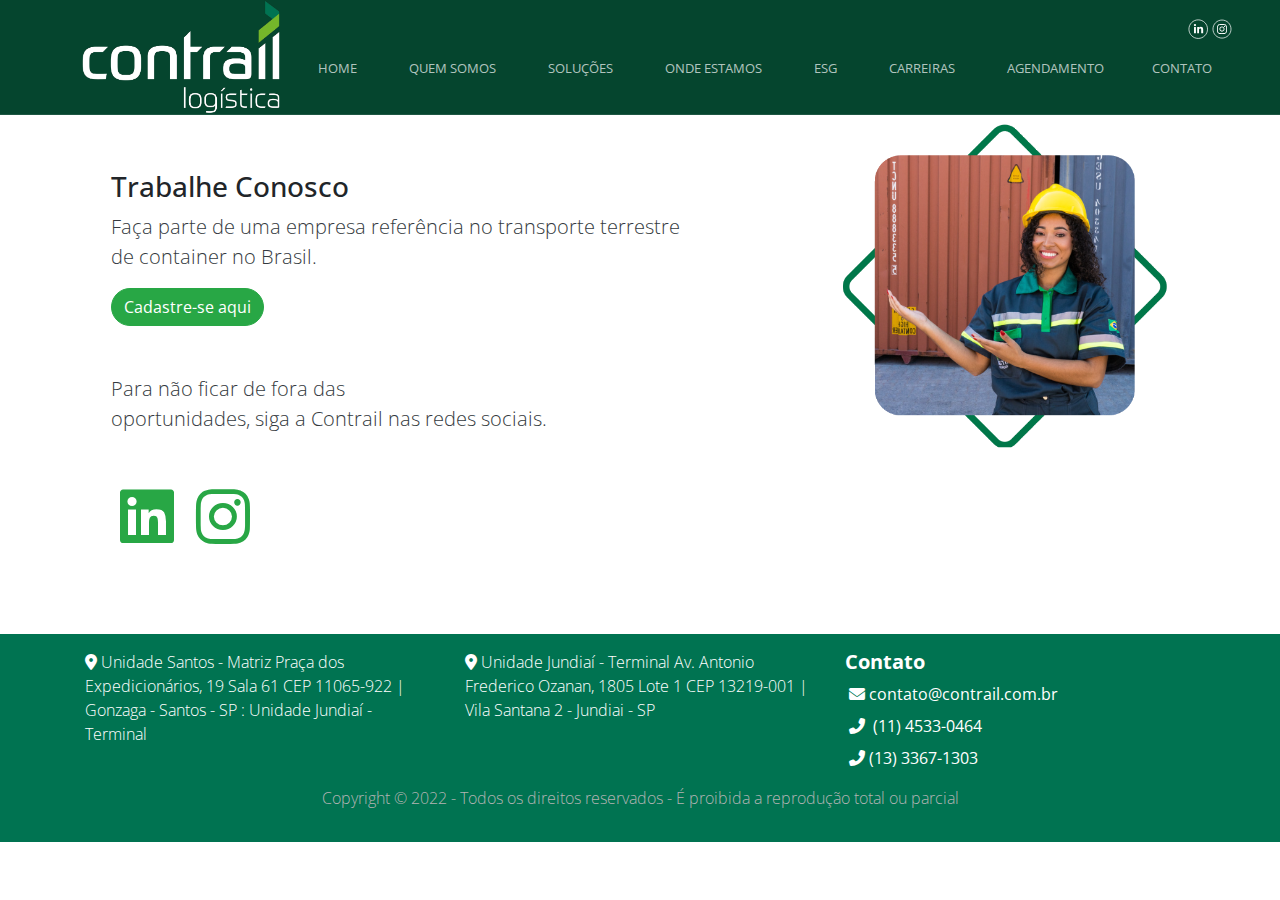
==== commit af6f39b4: "another commit" ====
--- a/carreiras.html
+++ b/carreiras.html
@@ -81,165 +81,16 @@
                               </g>
                            </g>
                         </svg>
-                        <!-- YOUTUBE SVG -->
-                        <svg class="text-white" width="30px" height="30px" version="1.1" id="Layer_1" xmlns="http://www.w3.org/2000/svg" xmlns:xlink="http://www.w3.org/1999/xlink" x="0px" y="0px"
-                           width="100px" height="100px" viewBox="0 0 100 100" enable-background="new 0 0 100 100" xml:space="preserve">
-                           <g>
-                              <path fill="#fff" d="M-292.45,36.624c-1.409,0.833-2.966,1.44-4.625,1.768c-1.329-1.414-3.224-2.3-5.314-2.3
-                                 c-4.022,0-7.281,3.259-7.281,7.281c0,0.57,0.063,1.127,0.187,1.657c-6.05-0.301-11.415-3.2-15.008-7.606
-                                 c-0.628,1.076-0.986,2.328-0.986,3.662c0,2.524,1.285,4.754,3.241,6.06c-1.195-0.037-2.316-0.366-3.298-0.912
-                                 c-0.002,0.03-0.002,0.063-0.002,0.094c0,3.526,2.508,6.471,5.843,7.138c-0.614,0.168-1.255,0.258-1.92,0.258
-                                 c-0.468,0-0.924-0.047-1.368-0.131c0.927,2.891,3.613,4.997,6.8,5.055c-2.491,1.954-5.63,3.118-9.044,3.118
-                                 c-0.587,0-1.166-0.033-1.736-0.103c3.222,2.065,7.051,3.272,11.163,3.272c13.394,0,20.717-11.096,20.717-20.717
-                                 c0-0.315-0.008-0.63-0.021-0.943c1.422-1.026,2.656-2.308,3.632-3.768c-1.306,0.578-2.709,0.968-4.182,1.144
-                                 C-294.149,39.752-292.994,38.322-292.45,36.624z"/>
-                              <path fill="#fff" d="M-310,8.225c-23.035,0-41.776,18.739-41.776,41.774S-333.035,91.775-310,91.775
-                                 s41.776-18.741,41.776-41.776S-286.965,8.225-310,8.225z M-310,86.035c-19.87,0-36.036-16.166-36.036-36.036
-                                 S-329.87,13.964-310,13.964s36.036,16.165,36.036,36.035S-290.13,86.035-310,86.035z"/>
-                           </g>
-                           <g>
-                              <path fill="#fff" d="M-421.81,43.641l-0.432,5.749h-5.605v19.257h-7.377V49.39h-3.735v-5.749h3.735V39.33v-1.245
-                                 c0,0-0.264-6.364,7.377-6.708c3.713-0.166,6.806,0.671,6.806,0.671l-0.785,5.652c0,0-6.021-1.866-6.021,1.771v4.169H-421.81z"/>
-                              <path fill="#fff" d="M-430.001,91.775c-23.033,0-41.774-18.741-41.774-41.776s18.741-41.774,41.774-41.774
-                                 c23.035,0,41.776,18.739,41.776,41.774S-406.966,91.775-430.001,91.775z M-430.001,13.964c-19.87,0-36.035,16.165-36.035,36.035
-                                 s16.165,36.036,36.035,36.036c19.872,0,36.036-16.166,36.036-36.036S-410.129,13.964-430.001,13.964z"/>
-                           </g>
-                           <g>
-                              <path fill="#fff" d="M-197.374,47.231v5.754h8.038c-0.618,3.468-3.623,5.99-8.038,5.99c-4.868,0-8.823-4.118-8.823-8.988
-                                 c0-4.865,3.955-8.978,8.823-8.978c2.193,0,4.157,0.757,5.704,2.23v0.012l4.16-4.159c-2.557-2.379-5.883-3.842-9.864-3.842
-                                 c-8.149,0-14.749,6.6-14.749,14.744c0,8.152,6.6,14.754,14.749,14.754c8.519,0,14.158-5.994,14.158-14.419
-                                 c0-1.08-0.102-2.113-0.284-3.099H-197.374z"/>
-                              <polygon fill="#fff" points="-172.485,43.547 -176.172,43.547 -176.172,48.156 -180.783,48.156 -180.783,51.842 
-                                 -176.172,51.842 -176.172,56.453 -172.485,56.453 -172.485,51.842 -167.876,51.842 -167.876,48.156 -172.485,48.156   "/>
-                              <path fill="#fff" d="M-189.999,8.225c-23.035,0-41.776,18.739-41.776,41.774s18.741,41.776,41.776,41.776
-                                 s41.774-18.741,41.774-41.776S-166.964,8.225-189.999,8.225z M-189.999,86.035c-19.87,0-36.036-16.166-36.036-36.036
-                                 s16.166-36.035,36.036-36.035s36.034,16.165,36.034,36.035S-170.129,86.035-189.999,86.035z"/>
-                           </g>
-                           <linearGradient id="SVGID_1_" gradientUnits="userSpaceOnUse" x1="-99.5264" y1="79.5264" x2="-40.474" y2="20.474">
-                              <stop  offset="0" style="stop-color:#fff"/>
-                              <stop  offset="0.4002" style="stop-color:#fff"/>
-                              <stop  offset="1" style="stop-color:#fff"/>
-                           </linearGradient>
-                           <path fill="#fff" d="M-51.857,37.455c-0.488-1.257-1.145-2.326-2.207-3.391c-1.066-1.063-2.133-1.72-3.393-2.209
-                              c-1.219-0.471-2.611-0.796-4.648-0.888c-2.041-0.095-2.695-0.115-7.895-0.115s-5.855,0.021-7.896,0.115
-                              c-2.037,0.092-3.428,0.417-4.646,0.888c-1.262,0.489-2.328,1.146-3.395,2.209c-1.063,1.064-1.717,2.134-2.205,3.391
-                              c-0.473,1.219-0.799,2.612-0.891,4.649c-0.094,2.042-0.117,2.694-0.117,7.895s0.023,5.853,0.117,7.895
-                              c0.092,2.04,0.418,3.431,0.891,4.648c0.488,1.26,1.143,2.329,2.205,3.392c1.066,1.065,2.133,1.721,3.395,2.211
-                              c1.219,0.471,2.609,0.796,4.646,0.89c2.041,0.091,2.697,0.115,7.896,0.115s5.854-0.024,7.895-0.115
-                              c2.037-0.094,3.43-0.419,4.648-0.89c1.26-0.49,2.326-1.146,3.393-2.211c1.063-1.063,1.719-2.132,2.207-3.392
-                              c0.477-1.218,0.795-2.608,0.889-4.648c0.096-2.042,0.117-2.694,0.117-7.895s-0.021-5.853-0.117-7.895
-                              C-51.063,40.067-51.381,38.674-51.857,37.455z M-54.412,57.738c-0.086,1.865-0.398,2.88-0.662,3.556
-                              c-0.346,0.894-0.76,1.53-1.432,2.199c-0.672,0.671-1.307,1.086-2.201,1.436c-0.678,0.262-1.688,0.571-3.555,0.657
-                              c-2.02,0.094-2.625,0.112-7.738,0.112c-5.115,0-5.721-0.019-7.738-0.112c-1.869-0.086-2.879-0.396-3.557-0.657
-                              c-0.893-0.35-1.529-0.765-2.199-1.436c-0.67-0.669-1.086-1.306-1.434-2.199c-0.26-0.676-0.572-1.69-0.66-3.556
-                              c-0.092-2.021-0.109-2.625-0.109-7.739c0-5.112,0.018-5.718,0.109-7.735c0.088-1.867,0.4-2.882,0.66-3.557
-                              c0.348-0.893,0.762-1.533,1.434-2.201c0.67-0.67,1.307-1.087,2.199-1.433c0.678-0.264,1.688-0.575,3.557-0.66
-                              c2.02-0.091,2.623-0.111,7.738-0.111c5.113,0,5.719,0.021,7.738,0.111c1.867,0.085,2.877,0.396,3.555,0.66
-                              c0.895,0.346,1.529,0.763,2.201,1.433c0.672,0.668,1.086,1.309,1.432,2.201c0.264,0.675,0.576,1.689,0.662,3.557
-                              c0.09,2.018,0.109,2.623,0.109,7.735C-54.303,55.113-54.322,55.717-54.412,57.738z M-70,40.169c-5.434,0-9.834,4.398-9.834,9.83
-                              s4.4,9.834,9.834,9.834c5.432,0,9.832-4.402,9.832-9.834S-64.568,40.169-70,40.169z M-70,56.384c-3.527,0-6.383-2.859-6.383-6.385
-                              c0-3.524,2.855-6.383,6.383-6.383c3.525,0,6.381,2.858,6.381,6.383C-63.619,53.524-66.475,56.384-70,56.384z M-57.48,39.78
-                              c0,1.267-1.029,2.298-2.299,2.298s-2.297-1.031-2.297-2.298c0-1.271,1.027-2.301,2.297-2.301S-57.48,38.51-57.48,39.78z
-                              M-70.002,8.225c-23.035,0-41.773,18.739-41.773,41.774s18.738,41.776,41.773,41.776c23.037,0,41.777-18.741,41.777-41.776
-                              S-46.965,8.225-70.002,8.225z M-70.002,86.035c-19.869,0-36.033-16.166-36.033-36.036s16.164-36.035,36.033-36.035
-                              c19.871,0,36.037,16.165,36.037,36.035S-50.131,86.035-70.002,86.035z"/>
-                           <g>
-                              <path fill="#fff" d="M-179.221,154.703c-2.369-2.229-5.414-3.267-7.566-3.527c-2.057-0.247-5.549-0.408-9.277,1.167
-                                 c-4.008,1.695-5.9,4.466-6.816,5.885c-0.918,1.418-1.904,4.221-1.82,6.573c0.084,2.339,0.439,3.726,1.318,5.309
-                                 c1.061,1.9,2.629,2.601,2.943,2.769c0.318,0.167,0.662,0.219,0.93,0.06c0.332-0.201,0.365-0.561,0.416-0.678
-                                 s0.361-1.39,0.451-1.775c0.107-0.469-0.021-0.61-0.75-1.553c-0.91-1.177-1.303-3.396-0.9-5.665
-                                 c0.225-1.285,0.811-2.694,1.582-3.889c0.592-0.913,1.307-1.69,1.971-2.236c1.535-1.26,4.43-2.678,8.002-2.377
-                                 c3.57,0.301,5.516,1.761,6.832,3.629c1.318,1.87,1.602,4.989,0.918,8.576c-0.684,3.588-2.152,5.407-3.119,6.308
-                                 c-0.969,0.901-1.889,1.436-3.656,1.421c-1.973-0.021-3.104-1.638-3.27-2.837c-0.098-0.702-0.018-1.251,0.816-4.039
-                                 c0.969-3.232,1.336-4.288,1.053-5.957c-0.322-1.891-2-2.603-3.42-2.32c-1.502,0.301-3.121,1.786-3.506,4.307
-                                 c-0.41,2.69,0.6,4.736,0.6,4.736s-1.617,6.859-1.717,7.293s-1.318,5.074-1.471,6.876c-0.148,1.804,0.193,5.294,0.26,5.794
-                                 c0.02,0.141,0.051,0.236,0.09,0.298c0.055,0.091,0.191,0.187,0.361,0.095c0.121-0.064,0.273-0.312,0.389-0.459
-                                 c0.15-0.2,0.826-1.102,1.488-2.146c0.49-0.776,0.963-1.648,1.268-2.287c0.717-1.503,1.02-2.771,1.02-2.771l1.426-5.514
-                                 c0.936,1.635,3.152,2.595,4.947,2.67c1.957,0.082,4.279-0.335,6.502-1.922c2.217-1.582,3.621-4.078,4.197-5.48
-                                 c0.504-1.229,0.994-2.755,1.223-4.389c0.186-1.293,0.242-2.374,0.201-3.763C-175.391,159.821-176.914,156.874-179.221,154.703z"/>
-                              <path fill="#fff" d="M-190,128.225c-23.035,0-41.775,18.739-41.775,41.774s18.74,41.776,41.775,41.776
-                                 s41.775-18.741,41.775-41.776S-166.965,128.225-190,128.225z M-190,206.035c-19.869,0-36.035-16.166-36.035-36.036
-                                 s16.166-36.035,36.035-36.035c19.871,0,36.035,16.165,36.035,36.035S-170.129,206.035-190,206.035z"/>
-                           </g>
-                           <g>
-                              <path fill="#fff" d="M-430.001,128.225c-23.035,0-41.774,18.74-41.774,41.774c0,23.035,18.739,41.776,41.774,41.776
-                                 s41.776-18.741,41.776-41.776C-388.225,146.965-406.966,128.225-430.001,128.225z M-430.001,206.035
-                                 c-19.87,0-36.034-16.166-36.034-36.036s16.164-36.035,36.034-36.035s36.036,16.165,36.036,36.035S-410.131,206.035-430.001,206.035
-                                 z"/>
-                              <path fill="#fff" d="M-442.802,156.397c-6.699,6.699-7.419,17.105-2.174,24.608l-2.3,7.074l7.072-2.302
-                                 c7.504,5.245,17.91,4.524,24.608-2.173c7.512-7.514,7.512-19.694,0-27.208C-423.107,148.887-435.289,148.887-442.802,156.397z
-                                 M-417.839,176.74c-0.176,1.223-0.329,1.398-1.308,2.258c-1.047,0.914-2.42,1.271-3.42,1.383c-0.997,0.11-2.218-0.045-4.525-0.934
-                                 c-2.31-0.887-5.015-2.529-7.5-4.859c-2.487-2.33-5.55-7.101-5.638-9.32s0.858-3.75,1.591-4.726
-                                 c0.732-0.978,1.502-0.938,2.832-0.927c0.808,0.009,0.985,0.298,1.153,0.658c0.434,0.934,1.665,3.727,1.776,4.004
-                                 c0.131,0.332,0.363,0.688,0.03,1.465c-0.334,0.775-1.563,2.012-1.563,2.012c-0.242,0.296-0.235,0.614,0.186,1.191
-                                 c0.422,0.576,1.629,2.309,3.484,3.912c1.36,1.176,3.887,2.387,4.29,2.53c0.518,0.185,0.711-0.097,0.711-0.097
-                                 s1.496-1.787,1.939-2.338c0.479-0.598,0.951-0.34,0.951-0.34l4.521,2.174c0.266,0.122,0.393,0.215,0.495,0.334
-                                 c0.147,0.17,0.135,0.51,0.135,0.51L-417.839,176.74z"/>
-                           </g>
-                           <g>
-                              <path fill="#fff" d="M63.377,37.846c-8.65-0.678-18.104-0.678-26.75,0c-2.705,0.33-4.744,2.15-5.266,4.828
-                                 c-0.613,4.678-0.613,9.975-0.002,14.652c0.523,2.678,2.563,4.497,5.268,4.828c8.646,0.679,18.1,0.678,26.75,0
-                                 c2.701-0.333,4.738-2.147,5.264-4.828c0.609-4.68,0.609-9.973,0-14.652C68.115,39.994,66.078,38.18,63.377,37.846z M45.416,55.151
-                                 V44.85L54.584,50L45.416,55.151z"/>
-                              <path fill="#fff" d="M50,8.225c-23.035,0-41.775,18.74-41.775,41.774c0,23.035,18.74,41.776,41.775,41.776
-                                 s41.775-18.741,41.775-41.776C91.775,26.965,73.035,8.225,50,8.225z M50,86.035c-19.871,0-36.035-16.166-36.035-36.036
-                                 S30.129,13.965,50,13.965c19.869,0,36.035,16.164,36.035,36.034S69.869,86.035,50,86.035z"/>
-                           </g>
-                           <g>
-                              <path fill="#fff" d="M-310.001,128.225c-23.035,0-41.774,18.74-41.774,41.774c0,23.035,18.739,41.777,41.774,41.777
-                                 c23.035,0,41.777-18.742,41.777-41.777C-268.224,146.965-286.966,128.225-310.001,128.225z M-310.001,206.036
-                                 c-19.87,0-36.034-16.166-36.034-36.037c0-19.87,16.164-36.034,36.034-36.034c19.871,0,36.037,16.164,36.037,36.034
-                                 C-273.964,189.87-290.13,206.036-310.001,206.036z"/>
-                              <rect x="-325.405" y="163.853" fill="#1276BA" width="6.749" height="21.711"/>
-                              <path fill="#1276BA" d="M-321.987,154.438c-2.179,0-3.596,1.466-3.596,3.374c0,1.866,1.376,3.375,3.508,3.375
-                                 c2.263,0,3.64-1.509,3.64-3.375C-318.48,155.903-319.813,154.438-321.987,154.438z"/>
-                              <path fill="#1276BA" d="M-302.19,163.362c-3.636,0-5.812,2.087-6.702,3.505h-0.135l-0.311-3.015h-5.857
-                                 c0.086,1.951,0.176,4.218,0.176,6.926v14.785h6.749v-12.521c0-0.621,0.043-1.243,0.223-1.688c0.487-1.242,1.597-2.53,3.462-2.53
-                                 c2.442,0,3.421,1.91,3.421,4.708v12.031h6.748v-12.83C-294.417,166.338-297.745,163.362-302.19,163.362z"/>
-                           </g>
-                           <g>
-                              <path fill-rule="evenodd" clip-rule="evenodd" fill="#E54D8C" d="M50,128.225c-23.035,0-41.775,18.74-41.775,41.774
-                                 c0,23.035,18.74,41.776,41.775,41.776s41.775-18.741,41.775-41.776C91.775,146.965,73.035,128.225,50,128.225z M50,206.035
-                                 c-19.871,0-36.035-16.166-36.035-36.036S30.129,133.965,50,133.965c19.869,0,36.035,16.164,36.035,36.034
-                                 S69.869,206.035,50,206.035z"/>
-                              <path fill-rule="evenodd" clip-rule="evenodd" fill="#E54D8C" d="M57.383,172.345c2.648,7.27,3.725,13.188,3.932,14.419
-                                 c4.543-3.067,7.777-7.928,8.68-13.554C69.303,172.991,63.727,171.33,57.383,172.345z"/>
-                              <path fill-rule="evenodd" clip-rule="evenodd" fill="#E54D8C" d="M53.457,173.324c-11.422,3.975-15.521,11.886-15.885,12.629
-                                 c3.432,2.674,7.748,4.27,12.43,4.27c2.805,0,5.479-0.572,7.91-1.606c-0.303-1.775-1.479-7.958-4.32-15.336
-                                 C53.547,173.294,53.502,173.309,53.457,173.324z"/>
-                              <path fill-rule="evenodd" clip-rule="evenodd" fill="#E54D8C" d="M51.418,170.176c0.264-0.084,0.529-0.164,0.797-0.239
-                                 c-0.508-1.149-1.063-2.3-1.643-3.433c-10.111,3.022-19.926,2.896-20.811,2.877c-0.006,0.206-0.012,0.412-0.012,0.619
-                                 c0,5.193,1.973,9.937,5.205,13.521C35.416,182.738,40.973,173.549,51.418,170.176z"/>
-                              <path fill-rule="evenodd" clip-rule="evenodd" fill="#E54D8C" d="M48.9,163.394c-3.355-5.956-6.975-10.964-7.508-11.696
-                                 c-5.668,2.67-9.9,7.886-11.213,14.16C31.084,165.869,39.428,165.906,48.9,163.394z"/>
-                              <path fill-rule="evenodd" clip-rule="evenodd" fill="#E54D8C" d="M63.424,154.872c-3.576-3.168-8.277-5.095-13.422-5.095
-                                 c-1.635,0-3.225,0.195-4.746,0.563c0.561,0.748,4.236,5.749,7.555,11.838C60.014,159.482,63.063,155.391,63.424,154.872z"/>
-                              <path fill-rule="evenodd" clip-rule="evenodd" fill="#E54D8C" d="M54.369,165.185c0.471,0.964,0.922,1.943,1.342,2.929
-                                 c0.15,0.351,0.295,0.698,0.438,1.045c6.738-0.847,13.434,0.51,14.1,0.65c-0.045-4.773-1.752-9.156-4.572-12.598
-                                 C65.248,157.787,61.855,162.131,54.369,165.185z"/>
-                           </g>
-                           <g>
-                              <path fill="#37475D" d="M-70,128.225c-23.035,0-41.775,18.741-41.775,41.774c0,23.035,18.74,41.776,41.775,41.776
-                                 s41.775-18.741,41.775-41.776C-28.225,146.966-46.965,128.225-70,128.225z M-70,206.035c-19.871,0-36.035-16.164-36.035-36.036
-                                 c0-19.87,16.164-36.034,36.035-36.034c19.869,0,36.035,16.164,36.035,36.034C-33.965,189.871-50.131,206.035-70,206.035z"/>
-                              <path fill="#37475D" d="M-61.416,179.734c-0.105-0.303-0.258-0.469-0.494-0.527c-0.252-0.063-0.533,0.021-0.854,0.149
-                                 c-0.43,0.174-1.291,0.44-2.166,0.462c-0.91,0-2.387-0.619-2.387-2.857v-8.914h5.584c0.369,0,0.668-0.299,0.668-0.667v-5.472
-                                 c0-0.37-0.299-0.667-0.668-0.667h-5.557v-7.709c0-0.37-0.301-0.669-0.67-0.669h-4.748c-0.637,0-1.023,0.356-1.074,1.093
-                                 c-0.193,2.754-1.494,6.375-5.646,7.839c-0.451,0.16-0.754,0.586-0.754,1.068v4.552c0,0.368,0.299,0.669,0.668,0.669h3.184v9.64
-                                 c0,3.47,1.758,9.413,9.842,9.413h0.266c2.404-0.039,5.094-0.88,6.254-2.119c0.246-0.263,0.145-0.637,0.023-0.98L-61.416,179.734z"
-                                 />
-                           </g>
-                        </svg>
                      </div>
                      <ul class="site-menu main-menu js-clone-nav mr-auto d-none d-lg-block">
-                        <li class="mx-2" ><a href="#" class="nav-link">HOME</a></li>
-                        <li class="mx-2"><a href="quemsomos.html" class="nav-link">QUEM SOMOS</a></li>
-                        <li class="mx-2"><a href="solucoes.html" class="nav-link">SOLUÇÕES</a></li>
-                        <li class="mx-2"><a href="ondeestamos.html" class="nav-link">ONDE ESTAMOS</a></li>
-                        <li class="mx-2"><a href="esg.html" class="nav-link">ESG</a></li>
-                        <li class="mx-2"><a href="carreiras.html" class="nav-link">CARREIRAS</a></li>
-                        <li class="mx-2"><a href="http://ctl-wms.sistemasloginfo.com.br/?redirect=%2Fprogramacoes" target="_blank" class="nav-link">AGENDAMENTO</a></li>
-                        <li class="mx-2"><a href="index.html#faleConosco">CONTATO</a></li>
+                        <li class="mx-1" ><a href="index.html" class="nav-link">HOME</a></li>
+                        <li class="mx-1"><a href="quemsomos.html" class="nav-link">QUEM SOMOS</a></li>
+                        <li class="mx-1"><a href="solucoes.html" class="nav-link">SOLUÇÕES</a></li>
+                        <li class="mx-1"><a href="ondeestamos.html" class="nav-link">ONDE ESTAMOS</a></li>
+                        <li class="mx-1"><a href="esg.html" class="nav-link">ESG</a></li>
+                        <li class="mx-1"><a href="carreiras.html" class="nav-link">CARREIRAS</a></li>
+                        <li class="mx-1"><a href="http://ctl-wms.sistemasloginfo.com.br/?redirect=%2Fprogramacoes" target="_blank" class="nav-link">AGENDAMENTO</a></li>
+                        <li class=""><a href="index.html#faleConosco">CONTATO</a></li>
                         <!--  <li><a href="#contact-section" class="nav-link">AGENDAMENTO</a></li> -->
                         <!-- <li><a href="#contact-section" class="nav-link">CONTATO</a></li>
                            <li class="social"><a href="#contact-section" class="nav-link"><span class="icon-facebook"></span></a></li>
@@ -259,12 +110,11 @@
                <div class="col-md-8 ">
                   <h3 class="mt-5">Trabalhe Conosco</h3>
                   <p class="lead text-dark">Faça parte de uma empresa referência no transporte terrestre<br> de container no Brasil.</p>
-                  <button class="btn btn-success rounded-pill">Cadastre-se aqui</button><br>
+                  <button style="z-index:20;position:relative;" class="btn btn-success rounded-pill"><a class="text-white" href="https://contrail.gupy.io/">Cadastre-se aqui</a></button><br>
                   <p class=" text-dark lead mt-5">Para não ficar de fora das<br> oportunidades, siga a Contrail nas redes sociais.</p>
                   <br>
                   <i class='text-success display-3 bx bxl-linkedin-square'></i>
                   <i class='text-success display-3  bx bxl-instagram' ></i>
-                  <i class='text-success display-3 bx bxl-youtube' ></i>
                </div>
                <div class="col-md-4" id="carreiras_foto" data-aos="flip-left">
                   <img class="img-fluid" src="menina.png" style="width:100vw;">
--- a/css/style.css
+++ b/css/style.css
@@ -38,7 +38,7 @@
     text-decoration: none !important; }
 
 .hero {
-  height: 100vh;
+  height: 70vh;
   width: 100%;
   background-image:url("../wallpaper.jpg");
   background-position: center;
@@ -51,11 +51,12 @@
 .hero2 {
   height: 100vh;
   width: 100%;
-  background-image:url("../quemsomoswallpaper.png");
-  background-position: center;
-  background-repeat: no-repeat;
-  background-size: cover;
-  position: relative;
+  background-image:url("../fundo.png");
+  background-position: center;
+  background-repeat: no-repeat;
+  background-size: cover;
+  position: relative;
+  border:solid 2px black;
 /*  opacity:0.5;#007749*/
  }
  .hero3 {
@@ -70,14 +71,16 @@
 
  }
   .hero4 {
-  height: 30vh;
-  width: 100%;
-  background-image:url("../ondeestamoswallpaper.png");
-  background-position: center;
-  background-repeat: no-repeat;
-  background-size: cover;
-  position: relative;
-  background-attachment: fixed;
+  height: 40vh;
+  width: 100%;
+  background-image:url("../ondeestamos.jpg");
+  background-position: center ;
+  background-repeat: no-repeat;
+  background-size: cover;
+  position: relative;
+   background-color: gray;
+    background-blend-mode: luminosity;
+
  }
  .hero6{
   height: 10vh;
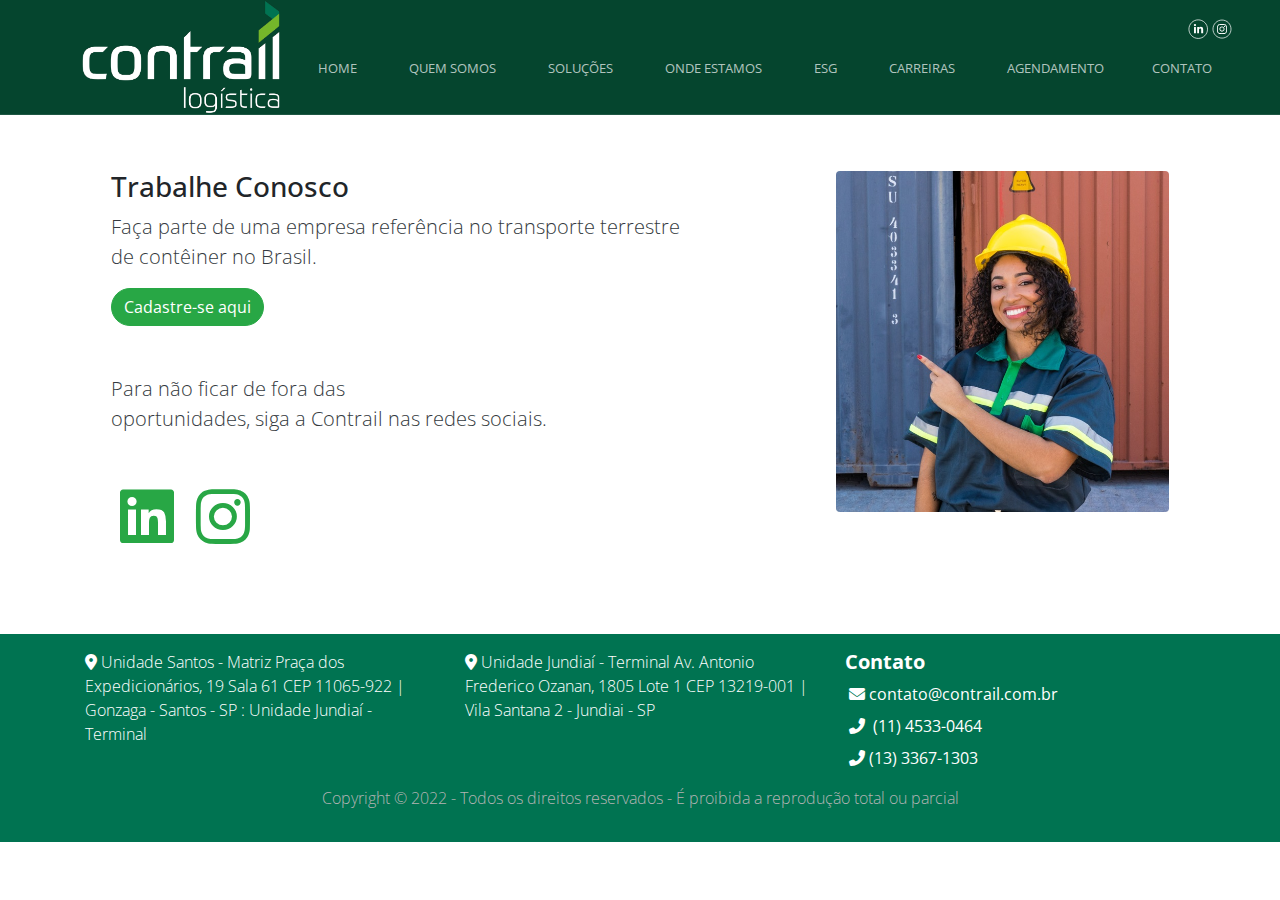
==== commit 245264c2: "another one commit" ====
--- a/carreiras.html
+++ b/carreiras.html
@@ -36,7 +36,7 @@
                      </a>
                   </h1>
                </div>
-               <div class="col-12 col-md-10 d-none d-xl-block">
+               <div class="col-12 col-md-10 d-none d-xl-block"  style="z-index:20;position:relative;">
                   <nav class="site-navigation position-relative text-right" role="navigation">
                      <div class="p-absolute text-right">
                         <!-- LINKEDIN SVG -->
@@ -109,15 +109,15 @@
             <div class="row p-4">
                <div class="col-md-8 ">
                   <h3 class="mt-5">Trabalhe Conosco</h3>
-                  <p class="lead text-dark">Faça parte de uma empresa referência no transporte terrestre<br> de container no Brasil.</p>
+                  <p class="lead text-dark">Faça parte de uma empresa referência no transporte terrestre<br> de contêiner no Brasil.</p>
                   <button style="z-index:20;position:relative;" class="btn btn-success rounded-pill"><a class="text-white" href="https://contrail.gupy.io/">Cadastre-se aqui</a></button><br>
                   <p class=" text-dark lead mt-5">Para não ficar de fora das<br> oportunidades, siga a Contrail nas redes sociais.</p>
                   <br>
                   <i class='text-success display-3 bx bxl-linkedin-square'></i>
                   <i class='text-success display-3  bx bxl-instagram' ></i>
                </div>
-               <div class="col-md-4" id="carreiras_foto" data-aos="flip-left">
-                  <img class="img-fluid" src="menina.png" style="width:100vw;">
+               <div class="col-md-4 py-auto my-auto" id="carreiras_foto" data-aos="flip-left">
+                  <img class="img-fluid rounded" src="menina2_quadrado.jpg" >
                </div>
             </div>
          </div>
--- a/css/style.css
+++ b/css/style.css
@@ -41,7 +41,7 @@
   height: 70vh;
   width: 100%;
   background-image:url("../wallpaper.jpg");
-  background-position: center;
+  background-position: 20% 20%;
   background-repeat: no-repeat;
   background-size: cover;
   position: relative;
@@ -52,13 +52,29 @@
   height: 100vh;
   width: 100%;
   background-image:url("../fundo.png");
-  background-position: center;
+  background-position: 10% -60%;
   background-repeat: no-repeat;
   background-size: cover;
   position: relative;
   border:solid 2px black;
 /*  opacity:0.5;#007749*/
  }
+ 
+ .arrow {
+  color: white;
+  margin: 1em 0;
+}
+.arrow::after {
+  display: inline-block;
+  padding-left: 8px;
+  content: "➞";
+  transition: transform 0.3s ease-out;
+}
+
+.arrow:hover::after {
+  transform: translateX(4px);
+  color:#74b72a;
+}
  .hero3 {
   height: 30vh;
   width: 100%;
@@ -73,13 +89,12 @@
   .hero4 {
   height: 40vh;
   width: 100%;
-  background-image:url("../ondeestamos.jpg");
-  background-position: center ;
-  background-repeat: no-repeat;
-  background-size: cover;
-  position: relative;
-   background-color: gray;
-    background-blend-mode: luminosity;
+  background-image:url("../another.png");
+  background-position: -30% 100% ;
+  background-repeat: no-repeat;
+  background-size: cover;
+  position: relative;
+
 
  }
  .hero6{
@@ -101,6 +116,19 @@
   background-size: cover;
   position: relative;
 /*  opacity:0.5;#007749*/
+ }
+  .hero7{
+ height: 40vh;
+  width: 100%;
+  background-image:url("../novo_solucoes.png");
+  background-position: center ;
+  background-repeat: no-repeat;
+  background-size: cover;
+  position: relative;
+  
+   /*background-color: gray;
+    background-blend-mode: luminosity;*/
+
  }
 #navio{
   height:300px;
@@ -458,8 +486,8 @@
   background-size: cover;*/
 }
 .tiju_wrapper{
-  background-image:url("../tijuwallpaper.jpg");
-  background-position: center;
+  background-image:url("../novo_ondeestamos.png");
+  background-position: ;
   background-repeat: no-repeat;
   background-size: cover;
 }
